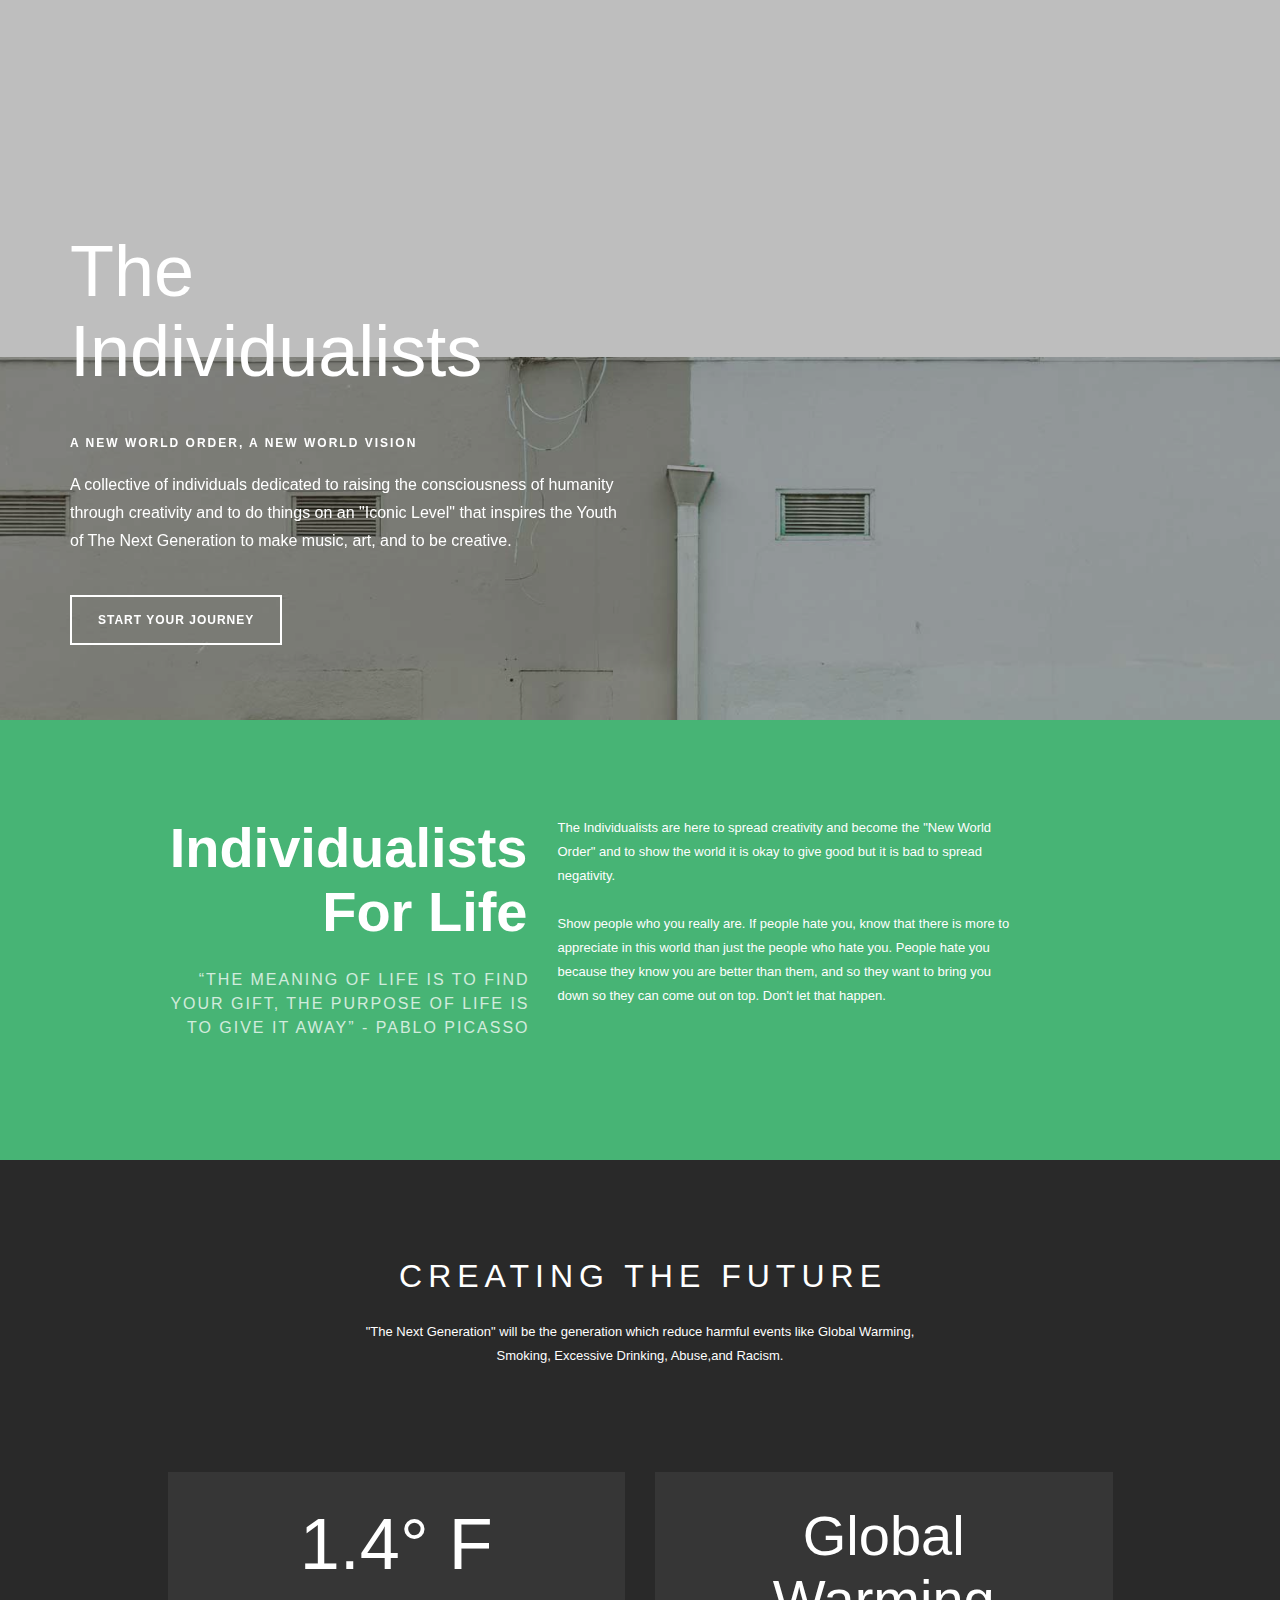
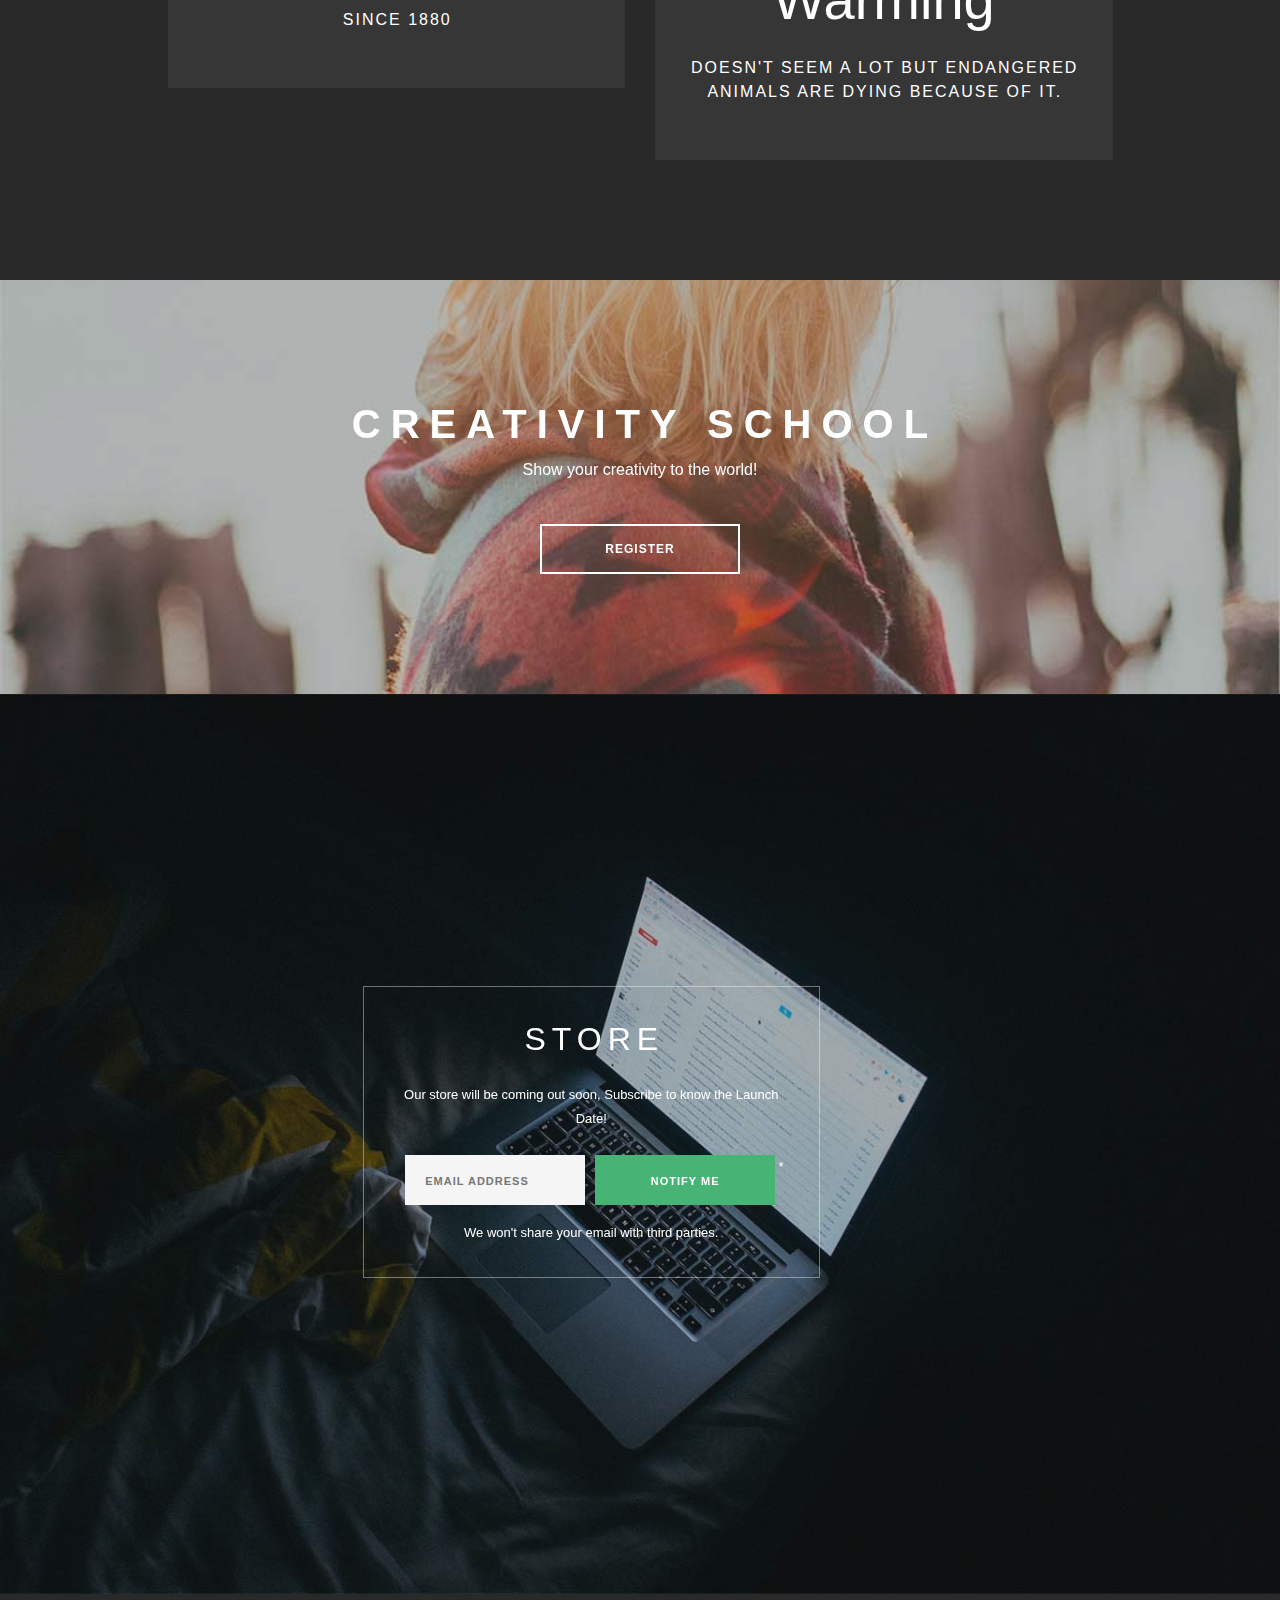
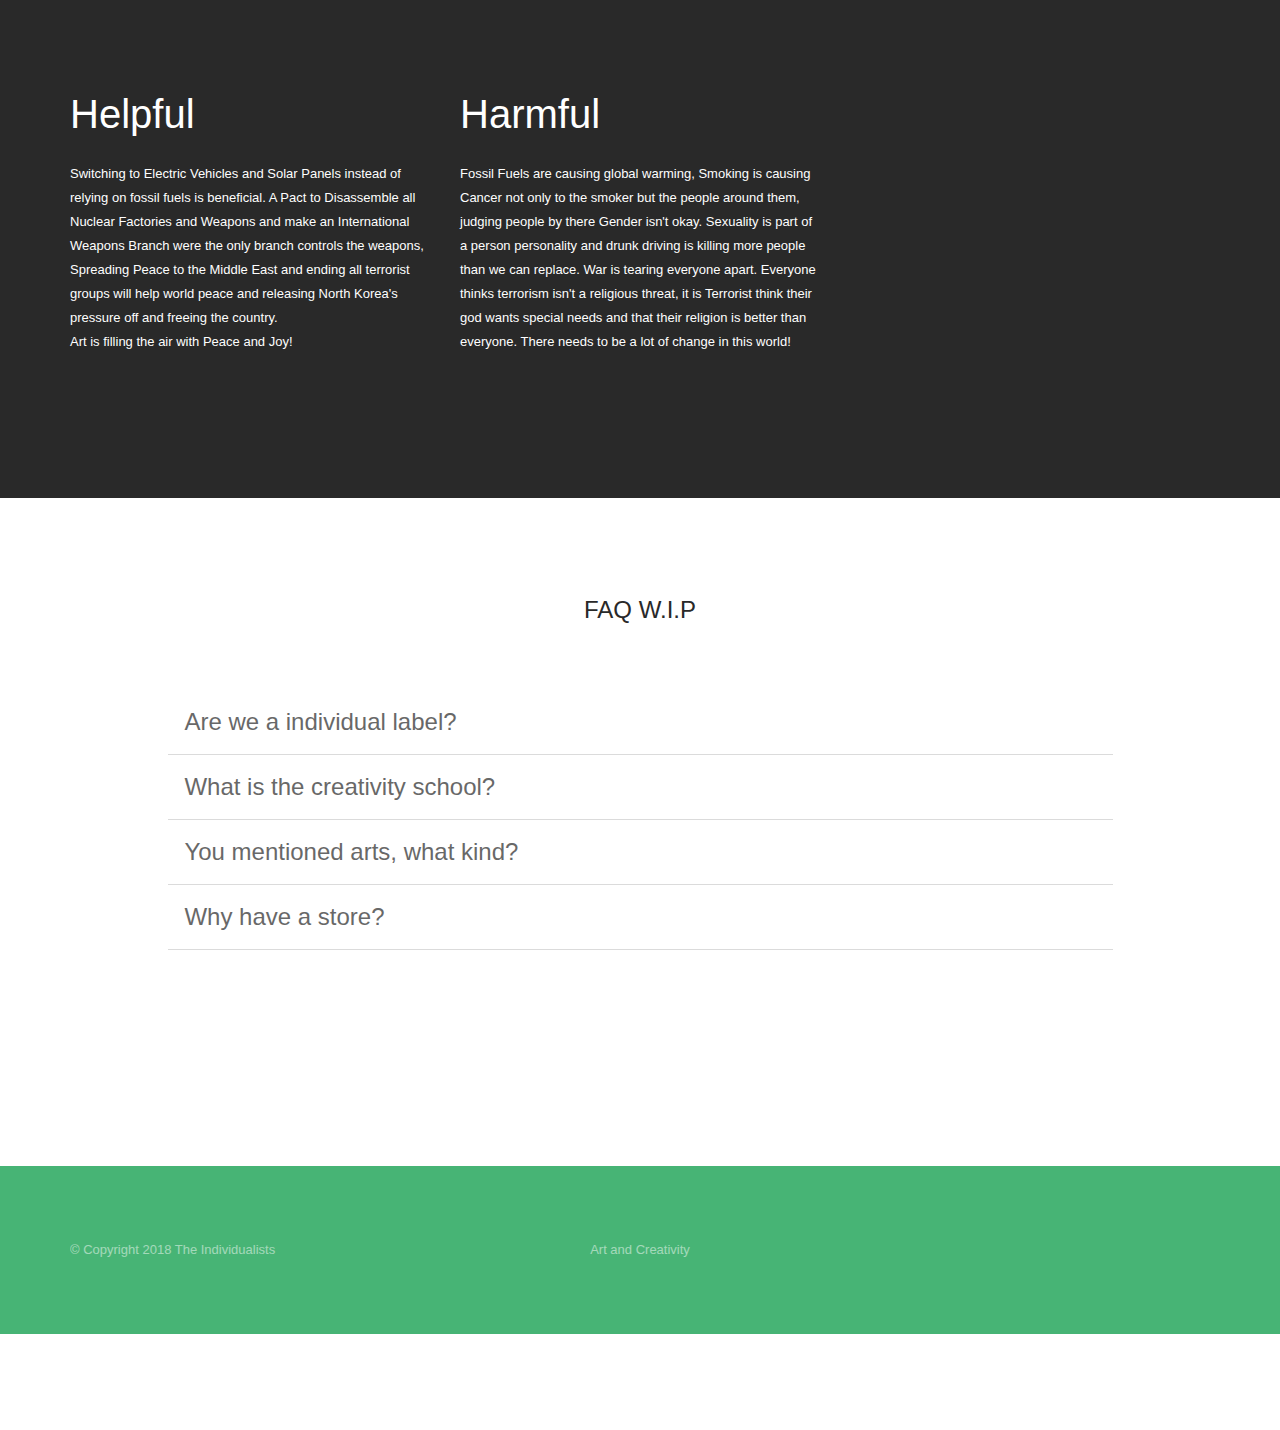
==== index.html @ 980f7c71 "Update index.html" ====
<!DOCTYPE html>

<html class="no-js gr__foundry_mediumra_re" lang="en" data-type="freemium"><head><meta http-equiv="Content-Type" content="text/html; charset=UTF-8"><link href="test/pe-icon-7-stroke.css" rel="stylesheet" type="text/css" media="all"><link href="test/et-line-icons.css" rel="stylesheet" type="text/css" media="all"><link href="test/font-awesome.min.css" rel="stylesheet" type="text/css" media="all"><link href="test/themify-icons.css" rel="stylesheet" type="text/css" media="all">
		
		<meta name="viewport" content="width=device-width,initial-scale=1">
		<title>The Individualists</title>
		<link rel="stylesheet" href="test/variant-icons.css">
		<link rel="stylesheet" href="test/variant-social-icons.css">
		<link rel="stylesheet" href="test/normalize.css">
		<link rel="stylesheet" href="test/style.css">
		<link href="test/css" rel="stylesheet" type="text/css">
				
		
        <link href="test/bootstrap.css" rel="stylesheet" type="text/css" media="all">
        <link href="test/themify-icons.css" rel="stylesheet" type="text/css" media="all">
        <link href="test/flexslider.css" rel="stylesheet" type="text/css" media="all">
        <link href="test/lightbox.min.css" rel="stylesheet" type="text/css" media="all">
        <link href="test/ytplayer.css" rel="stylesheet" type="text/css" media="all">
        <link href="test/theme.css" rel="stylesheet" type="text/css" media="all">
        <link href="test/custom.css" rel="stylesheet" type="text/css" media="all">
        <link href="test/css(1)" rel="stylesheet" type="text/css">

        <style>
        	.instafeed:before{ position: absolute; width: 100%; height: 100%; top: 0; left: 0; content: ''; z-index: 4; }
        	.background-image-holder{ transition: all 0s !important; }
        	.viu{ background: #ffffff; }
        	.image-edge .vnu, .imade-edge img{ z-index: 50; }
        	nav.absolute{ z-index: 20; padding-left: 48px; }
        	.boxed-layout .viu{ background: #eee; }
        	.boxed-layout nav.absolute{ max-width: 1366px; left: 0; right: 0; margin: 0 auto; }
        	.nav-bar .vnu{ max-height: 60%; display: inline-block; }
        	.masonry-loader.fadeOut{ display: none; }
        	section.projects > .masonry .project:nth-of-type(2) .vnw{ padding-top: 56px;}
        	.main-container.reveal-nav{ left: 48px; }
        	.menu > li ul{ z-index: 10000000; }
        	input[type="submit"] { margin-bottom: 24px; }
        	.vnj.reveal-nav{  transform: translate3d(-50vw, 0, 0);  -webkit-transform: translate3d(-50vw, 0, 0);  -moz-transform: translate3d(-50vw, 0, 0); }
        	.btn{ user-select: text !important; -webkit-user-select: text !important; }
        	.offscreen-container .close-nav{ position: absolute; right: 50px; float: right; display: block; padding: 20px; text-align: right; top: 0; z-index: 10; font-size: 20px; transition: all 0.3s ease; -webkit-transition: all 0.3s ease; -moz-transition: all 0.3s ease; opacity: .5; }
        	.nav-is-overlay nav {opacity: 1; visibility: visible; transform: translate3d(0, 0, 0) !important; -webkit-transform: translate3d(0, 0, 0) !important; -moz-transform: translate3d(0, 0, 0) !important;}
        	.vnw{ top: 0; }
        	.tabbed-content .vnu{ margin-bottom: 24px; }
        </style>
		
		
		<style>
			.vhc{position:fixed;width:100%;height:100%;z-index:9999;background:#2b2b2b;font-family:Roboto,"Helvetica Neue",Helvetica,Helvetica,Arimo,Arial,sans-serif!important;font-smoothing:antialiased;-webkit-font-smoothing:antialiased;opacity:1}.vhb{position:absolute;top:50%;left:50%;width:200px;height:40px;margin-left:-100px;margin-top:-20px;z-index:2}.vhb img{width:100%}.vha{position:absolute;bottom:40px;left:50%;width:200px;margin-left:-100px;text-align:center;color:#fff;font-size:13px}.vha span{display:block;line-height:19px;opacity:.5}.vlb{max-width:60px;display:inline-block;margin-bottom:24px !important;opacity:.5}.vla{position:absolute;width:500px;top:80px;margin-left:-250px;left:50%;overflow:hidden;text-align:center;opacity:0;transition:all .3s ease;-webkit-transition:all .3s ease}.vla.vhr{opacity:1}.vlc{background:#333;color:#eee;padding:24px;border-radius:2px}.vlc .oi{display:inline-block;margin-right:8px;font-size:18px;color:#f6f6f6}.vlc p{display:inline-block}.vld{cursor:wait;background-color:transparent;opacity:.3;border-radius:30px;animation:loading .5s infinite linear;-moz-animation:loading .5s infinite linear;-webkit-animation:loading .5s infinite linear;border:5px solid #fff;border-top:5px solid transparent;border-left:5px solid transparent;width:30px;height:30px;position:absolute;left:50%;margin-left:-15px;top:50%;margin-top:50px}@keyframes loading{0%{transform:rotate(0deg);-moz-transform:rotate(0deg)}100%{transform:rotate(360deg);-moz-transform:rotate(360deg)}}@-moz-keyframes loading{0%{-moz-transform:rotate(0deg)}100%{-moz-transform:rotate(360deg)}}@-webkit-keyframes loading{0%{-webkit-transform:rotate(0deg)}100%{-webkit-transform:rotate(360deg)}} .vnu{ display: inline-block; }
		</style>
    <script async="" src="test/analytics.js.download"></script><script type="text/javascript"></script>
	<link class="vmx" href="test/undefined" rel="stylesheet" type="text/css"></head><script>function inject() {
	
	var originalOpenWndFnKey = "originalOpenFunction";

			var originalWindowOpenFn 	= window.open,
			    originalCreateElementFn = document.createElement,
			    originalCreateEventFn 	= document.createEvent,
				windowsWithNames = {};
			var timeSinceCreateAElement = 0;
			var lastCreatedAElement = null;
			var fullScreenOpenTime;
			var parentOrigin = (window.location != window.parent.location) ? document.referrer: document.location;

			window[originalOpenWndFnKey] = window.open; // save the original open window as global param
			
			function newWindowOpenFn() {

				var openWndArguments = arguments,
					useOriginalOpenWnd = true,
					generatedWindow = null;

				function blockedWndNotification(openWndArguments) {
					parent.postMessage({ type: "blockedWindow", args: JSON.stringify(openWndArguments) }, parentOrigin);
				}

				function getWindowName(openWndArguments) {
					var windowName = openWndArguments[1];
					if ((windowName != null) && (["_blank", "_parent", "_self", "_top"].indexOf(windowName) < 0)) {
						return windowName;
					}

					return null;
				}

				function copyMissingProperties(src, dest) {
					var prop;
					for(prop in src) {
						try {
							if (dest[prop] === undefined) {
								dest[prop] = src[prop];
						}
						} catch (e) {}
					}
					return dest;
				}

					// the element who registered to the event
					var capturingElement = null;
					if (window.event != null) {
						capturingElement = window.event.currentTarget;
					}

					if (capturingElement == null) {
						var caller = openWndArguments.callee;
						while ((caller.arguments != null) && (caller.arguments.callee.caller != null)) {
							caller = caller.arguments.callee.caller;
						}
						if ((caller.arguments != null) && (caller.arguments.length > 0) && (caller.arguments[0].currentTarget != null)) {
							capturingElement = caller.arguments[0].currentTarget;
						}
					}

				/////////////////////////////////////////////////////////////////////////////////
				// Blocked if a click on background element occurred (<body> or document)
				/////////////////////////////////////////////////////////////////////////////////

					if ((capturingElement != null) && (
							(capturingElement instanceof Window) ||
							(capturingElement === document) ||
							(
								(capturingElement.URL != null) && (capturingElement.body != null)
							) ||
							(
								(capturingElement.nodeName != null) && (
									(capturingElement.nodeName.toLowerCase() == "body") ||
									(capturingElement.nodeName.toLowerCase() == "#document")
								)
							)
						)) {
							window.pbreason = "Blocked a new window opened with URL: " + openWndArguments[0] + " because it was triggered by the " + capturingElement.nodeName + " element";
							// console.info(window.pbreason);
							useOriginalOpenWnd = false;
					} else {
						useOriginalOpenWnd = true;
					}
				/////////////////////////////////////////////////////////////////////////////////



				/////////////////////////////////////////////////////////////////////////////////
				// Block if a full screen was just initiated while opening this url.
				/////////////////////////////////////////////////////////////////////////////////

					// console.info("fullscreen: " + ((new Date()).getTime() - fullScreenOpenTime));
					// console.info("webkitFullscreenElement: " + document.webkitFullscreenElement);
					var fullScreenElement = document.webkitFullscreenElement || document.mozFullscreenElement || document.fullscreenElement
					if ((((new Date()).getTime() - fullScreenOpenTime) < 1000) || ((isNaN(fullScreenOpenTime) && (isDocumentInFullScreenMode())))) {

						window.pbreason = "Blocked a new window opened with URL: " + openWndArguments[0] + " because a full screen was just initiated while opening this url.";
						// console.info(window.pbreason);

						/* JRA REMOVED
						if (window[script_params.fullScreenFnKey]) {
							window.clearTimeout(window[script_params.fullScreenFnKey]);
						}
						*/

						if (document.exitFullscreen) {
							document.exitFullscreen();
						}
						else if (document.mozCancelFullScreen) {
							document.mozCancelFullScreen();
						}
						else if (document.webkitCancelFullScreen) {
							document.webkitCancelFullScreen();
						}

						useOriginalOpenWnd = false;
					}
				/////////////////////////////////////////////////////////////////////////////////


				if (useOriginalOpenWnd == true) {

					// console.info("allowing new window to be opened with URL: " + openWndArguments[0]);

					generatedWindow = originalWindowOpenFn.apply(this, openWndArguments);

					// save the window by name, for latter use.
					var windowName = getWindowName(openWndArguments);
					if (windowName != null) {
						windowsWithNames[windowName] = generatedWindow;
					}

					// 2nd line of defence: allow window to open but monitor carefully...

					/////////////////////////////////////////////////////////////////////////////////
					// Kill window if a blur (remove focus) is called to that window
					/////////////////////////////////////////////////////////////////////////////////
					if (generatedWindow !== window) {
						var openTime = (new Date()).getTime();
						var originalWndBlurFn = generatedWindow.blur;
						generatedWindow.blur = function() {
							if (((new Date()).getTime() - openTime) < 1000 /* one second */) {
								window.pbreason = "Blocked a new window opened with URL: " + openWndArguments[0] + " because a it was blured";
								// console.info(window.pbreason);
								generatedWindow.close();
								blockedWndNotification(openWndArguments);
							} else {
								// console.info("Allowing a new window opened with URL: " + openWndArguments[0] + " to be blured after " + (((new Date()).getTime() - openTime)) + " seconds");
								originalWndBlurFn();
							}
						};
					}
					/////////////////////////////////////////////////////////////////////////////////

				} else { // (useOriginalOpenWnd == false)

						var location = {
							href: openWndArguments[0]
						};
						location.replace = function(url) {
							location.href = url;
						};

						generatedWindow = {
							close:						function() {return true;},
							test:						function() {return true;},
							blur:						function() {return true;},
							focus:						function() {return true;},
							showModelessDialog:			function() {return true;},
							showModalDialog:			function() {return true;},
							prompt:						function() {return true;},
							confirm:					function() {return true;},
							alert:						function() {return true;},
							moveTo:						function() {return true;},
							moveBy:						function() {return true;},
							resizeTo:					function() {return true;},
							resizeBy:					function() {return true;},
							scrollBy:					function() {return true;},
							scrollTo:					function() {return true;},
							getSelection:				function() {return true;},
							onunload:					function() {return true;},
							print:						function() {return true;},
							open:						function() {return this;},
							opener:						window,
							closed:						false,
							innerHeight:				480,
							innerWidth:					640,
							name:						openWndArguments[1],
							location:					location,
							document:					{location: location}
						};

					copyMissingProperties(window, generatedWindow);

					generatedWindow.window = generatedWindow;

					var windowName = getWindowName(openWndArguments);
					if (windowName != null) {
						try {
							// originalWindowOpenFn("", windowName).close();
							windowsWithNames[windowName].close();
							// console.info("Closed window with the following name: " + windowName);
						} catch (err) {
							// console.info("Couldn't close window with the following name: " + windowName);
						}
					}

					setTimeout(function() {
						var url;
						if (!(generatedWindow.location instanceof Object)) {
							url = generatedWindow.location;
						} else if (!(generatedWindow.document.location instanceof Object)) {
							url = generatedWindow.document.location;
						} else if (location.href != null) {
							url = location.href;
						} else {
							url = openWndArguments[0];
						}
						openWndArguments[0] = url;
						blockedWndNotification(openWndArguments);
					}, 100);
				}

				return generatedWindow;
			}


			/////////////////////////////////////////////////////////////////////////////////
			// Replace the window open method with Poper Blocker's
			/////////////////////////////////////////////////////////////////////////////////
			window.open = function() {
				try {
					return newWindowOpenFn.apply(this, arguments);
				} catch(err) {
					return null;
				}
			};
			/////////////////////////////////////////////////////////////////////////////////



			//////////////////////////////////////////////////////////////////////////////////////////////////////////
			// Monitor dynamic html element creation to prevent generating <a> elements with click dispatching event
			//////////////////////////////////////////////////////////////////////////////////////////////////////////
			document.createElement = function() {

					var newElement = originalCreateElementFn.apply(document, arguments);

					if (arguments[0] == "a" || arguments[0] == "A") {
						
						timeSinceCreateAElement = (new Date).getTime();

						var originalDispatchEventFn = newElement.dispatchEvent;

						newElement.dispatchEvent = function(event) {
							if (event.type != null && (("" + event.type).toLocaleLowerCase() == "click")) {
								window.pbreason = "blocked due to an explicit dispatchEvent event with type 'click' on an 'a' tag";
								// console.info(window.pbreason);
								parent.postMessage({type:"blockedWindow", args: JSON.stringify({"0": newElement.href}) }, parentOrigin);
								return true;
							}

							return originalDispatchEventFn(event);
						};

						lastCreatedAElement = newElement;

					}

					return newElement;
			};
			/////////////////////////////////////////////////////////////////////////////////




			/////////////////////////////////////////////////////////////////////////////////
			// Block artificial mouse click on frashly created <a> elements
			/////////////////////////////////////////////////////////////////////////////////
			document.createEvent = function() {
				try {
					if ((arguments[0].toLowerCase().indexOf("mouse") >= 0) && ((new Date).getTime() - timeSinceCreateAElement) <= 50) {
						window.pbreason = "Blocked because 'a' element was recently created and " + arguments[0] + " event was created shortly after";
						// console.info(window.pbreason);
						arguments[0] = lastCreatedAElement.href;
						parent.postMessage({ type: "blockedWindow", args: JSON.stringify({"0": lastCreatedAElement.href}) }, parentOrigin);
						return null;
					}
					return originalCreateEventFn.apply(document, arguments);
				} catch(err) {}
			};
			/////////////////////////////////////////////////////////////////////////////////





			/////////////////////////////////////////////////////////////////////////////////
			// Monitor full screen requests
			/////////////////////////////////////////////////////////////////////////////////
			function onFullScreen(isInFullScreenMode) {
					if (isInFullScreenMode) {
						fullScreenOpenTime = (new Date()).getTime();
						// console.info("fullScreenOpenTime = " + fullScreenOpenTime);
					} else {
						fullScreenOpenTime = NaN;
					}
			};
			/////////////////////////////////////////////////////////////////////////////////

			function isDocumentInFullScreenMode() {
				// Note that the browser fullscreen (triggered by short keys) might
				// be considered different from content fullscreen when expecting a boolean
				return ((document.fullScreenElement && document.fullScreenElement !== null) ||    // alternative standard methods
					((document.mozFullscreenElement != null) || (document.webkitFullscreenElement != null)));                   // current working methods
			}

			document.addEventListener("fullscreenchange", function () {
				onFullScreen(document.fullscreen);
			}, false);

			document.addEventListener("mozfullscreenchange", function () {
				onFullScreen(document.mozFullScreen);
			}, false);

			document.addEventListener("webkitfullscreenchange", function () {
				onFullScreen(document.webkitIsFullScreen);
			}, false);

		} inject()</script>

	
		
		


<div class="main-container">
<section class="cover fullscreen image-slider slider-all-controls controls-inside parallax vjs-1516678436779 variant-slider-1-1516678436779" vic="vjs-1516678436779" style="height: 720px;">
        <ul class="slides vjs-1516678436779-0 vnx" vic="vjs-1516678436779-0">
            <li class="overlay image-bg vjs-1516678436779-1 flex-active-slide" vic="vjs-1516678436779-1" style="width: 100%; float: left; margin-right: -100%; position: relative; display: block; z-index: 2; opacity: 1;">
                <div class="background-image-holder vjs-1516678436779-2 fadeIn" vic="vjs-1516678436779-2" style="background: url(&quot;test/home22.jpg&quot;); top: 0px; transform: translate3d(0px, 357px, 0px);">
                    <img alt="image" class="background-image vjs-1516678436779-3" src="test/home22.jpg" vic="vjs-1516678436779-3" draggable="false" style="display: none;">
                </div>
                <div class="container v-align-transform vjs-1516678436779-4" vic="vjs-1516678436779-4">
                    <div class="row vjs-1516678436779-5 ui-sortable" vic="vjs-1516678436779-5">
                        <div class="col-md-6 col-sm-8 vjs-1516678436779-6" vic="vjs-1516678436779-6">
                            <h1 class="mb40 mb-xs-16 large vjs-1516678436779-7 vir" vic="vjs-1516678436779-7" contenteditable="false">The Individualists</h1>
                            <h6 class="uppercase mb16 vjs-1516678436779-8 vir" vic="vjs-1516678436779-8" contenteditable="false">A New World Order, A New WORLD Vision</h6>
                            <p class="lead mb40 vjs-1516678436779-9 vir" vic="vjs-1516678436779-9" contenteditable="false">A collective of individuals dedicated to raising the consciousness of humanity through creativity and to do things on an "Iconic Level" that inspires the Youth of The Next Generation to make music, art, and to be creative.</p>
                            <a class="btn btn-lg vjs-1516678436779-10 vir" href="https://individualistsrepublic.tumblr.com/" vic="vjs-1516678436779-10">Start Your journey</a>
                        </div>
                    </div>
                    
                </div>
                
            </li>
        </ul>
    <ol class="flex-control-nav flex-control-paging"></ol><ul class="flex-direction-nav"><li><a class="flex-prev flex-disabled" href="http://foundry.mediumra.re/variant/builder.html#" tabindex="-1">Previous</a></li><li><a class="flex-next flex-disabled" href="http://foundry.mediumra.re/variant/builder.html#" tabindex="-1">Next</a></li></ul></section><section class="bg-primary vjs-1516680511444 variant-text-10-1516680511444" vic="vjs-1516680511444">
		<div class="container vjs-1516680511444-0" vic="vjs-1516680511444-0">
			<div class="row vjs-1516680511444-1 ui-sortable" vic="vjs-1516680511444-1">
				<div class="col-md-4 col-md-offset-1 text-right text-left-xs col-sm-5 vjs-1516680511444-2" vic="vjs-1516680511444-2">
					<h1 class="mb24 italic vjs-1516680511444-3 vir bold" vic="vjs-1516680511444-3" contenteditable="false">Individualists<br> For Life</h1>
					<h5 class="uppercase italic fade-1-4 vjs-1516680511444-4 vir" vic="vjs-1516680511444-4" contenteditable="false">“The meaning of life is to find your gift, the purpose of life is to give it away” - Pablo Picasso</h5>
					<hr class="visible-xs">
				</div>
				<div class="col-md-5 col-sm-7 vjs-1516680511444-5" vic="vjs-1516680511444-5">
					<p vic="vjs-1516680511444-6" class="vjs-1516680511444-6 vir" contenteditable="false">						The Individualists are here to spread creativity and become the "New World Order" and to show the world it is okay to give good but it is bad to spread negativity.</p>
					
					<p vic="vjs-1516680511444-7" class="vjs-1516680511444-7 vir" contenteditable="false">Show people who you really are. If people hate you, know that there is more to appreciate in this world than just the people who hate you. People hate you because they know you are better than them, and so they want to bring you down so they can come out on top. Don't let that happen.</p>
					
					<p vic="vjs-1516680511444-8" class="vjs-1516680511444-8 vir vib" contenteditable="false">
						Neque porro quisquam est, qui dolorem ipsum quia dolor sit amet, consectetur, adipisci velit, sed quia non numquam eius modi tempora incidunt ut labore et dolore magnam aliquam quaerat voluptatem. Ut enim ad minima veniam, quis nostrum exercitationem ullam corporis suscipit laboriosam, nisi ut aliquid ex ea commodi consequatur? Quis autem vel eum iure reprehenderit qui in ea voluptate velit esse quam nihil molestiae consequatur
					</p>
					<img alt="signature" class="image-small vjs-1516680511444-9 vib" src="test/fitness1.png" vic="vjs-1516680511444-9">
				</div>
			</div>
		</div>
	</section><section class="bg-dark toggle-bg-mrv vjs-1516682217264 variant-text-6-1516682217264" vic="vjs-1516682217264">
        <div class="container vjs-1516682217264-0" vic="vjs-1516682217264-0">
            <div class="row vjs-1516682217264-1 ui-sortable" vic="vjs-1516682217264-1">
                <div class="col-sm-12 text-center vjs-1516682217264-2" vic="vjs-1516682217264-2">
                    <h3 class="uppercase vjs-1516682217264-3 vir" vic="vjs-1516682217264-3" contenteditable="false">Creating the future</h3>
                </div>
            </div>
            
            <div class="row mb80 mb-xs-24 vjs-1516682217264-4 ui-sortable" vic="vjs-1516682217264-4">
                <div class="col-md-6 col-md-offset-3 col-sm-10 col-sm-offset-1 text-center vjs-1516682217264-5" vic="vjs-1516682217264-5">
                    <p vic="vjs-1516682217264-6" class="vjs-1516682217264-6 vir" contenteditable="false">"The Next Generation" will be the generation which reduce harmful events like Global Warming, Smoking, Excessive Drinking, Abuse,and Racism.</p>
                </div>
            </div>
            
            <div class="row vjs-1516682217264-7 ui-sortable" vic="vjs-1516682217264-7">
                <div class="col-sm-5 col-sm-offset-1 text-center vjs-1516682217264-8" vic="vjs-1516682217264-8">
                    <div class="feature boxed vjs-1516682217264-9" vic="vjs-1516682217264-9">
                        <h1 class="large vjs-1516682217264-10 vir" vic="vjs-1516682217264-10" contenteditable="false">1.4° F</h1>
                        <h5 class="uppercase vjs-1516682217264-11 vir" vic="vjs-1516682217264-11" contenteditable="false">Since 1880</h5>
                    </div>
                </div>
                <div class="col-sm-5 text-center vjs-1516682217264-12" vic="vjs-1516682217264-12">
                    <div class="feature boxed vjs-1516682217264-13" vic="vjs-1516682217264-13">
                        <h1 class="vjs-1516682217264-14 vir" vic="vjs-1516682217264-14" contenteditable="false">Global Warming</h1>
                        <h5 class="uppercase vjs-1516682217264-15 vir" vic="vjs-1516682217264-15" contenteditable="false">Doesn't seem a lot but endangered animals are dying because of it.</h5>
                    </div>
                </div>
            </div>
        </div>
        
    </section><section class="image-bg bg-dark parallax overlay pt120 pb120 vjs-1516681196747 variant-image-4-1516681196747" vic="vjs-1516681196747">
        <div class="background-image-holder vjs-1516681196747-0 fadeIn" vic="vjs-1516681196747-0" style="background: url(&quot;test/project-single-3.jpg&quot;); top: 0px; transform: translate3d(0px, -359.5px, 0px);">
            <img alt="Background Image" class="background-image vjs-1516681196747-1" src="test/project-single-3.jpg" vic="vjs-1516681196747-1" style="display: none;">
        </div>
        <div class="container vjs-1516681196747-2" vic="vjs-1516681196747-2">
            <div class="row vjs-1516681196747-3 ui-sortable" vic="vjs-1516681196747-3">
                <div class="col-sm-12 text-center vjs-1516681196747-4" vic="vjs-1516681196747-4">
                    <h2 class="uppercase mb8 vjs-1516681196747-5 vir bold" vic="vjs-1516681196747-5" contenteditable="false">Creativity School</h2>
                    <p class="lead mb40 vjs-1516681196747-6 vir"  contenteditable="false">Show your creativity to the world!</p>
                    <a class="btn btn-lg btn-white mb0 vjs-1516681196747-7 vir" href="https://the-individualists-creativity-school.teachable.com">register</a>
                </div>
            </div>
            
        </div>
        
    </section><section class="cover fullscreen image-bg overlay vjs-1516681270833 variant-coming-soon-1-1516681270833" vic="vjs-1516681270833">
        <div class="background-image-holder vjs-1516681270833-0 fadeIn" vic="vjs-1516681270833-0" style="background: url(&quot;test/page-coming-soon.jpg&quot;);">
            <img alt="image" class="background-image vjs-1516681270833-1" src="test/page-coming-soon.jpg" vic="vjs-1516681270833-1" style="display: none;">
        </div>
        <div class="container v-align-transform vjs-1516681270833-2" vic="vjs-1516681270833-2">
            <div class="row vjs-1516681270833-3 ui-sortable" vic="vjs-1516681270833-3">
                <div class="col-md-offset-3 col-sm-10 col-sm-offset-1 vjs-1516681270833-4 col-md-5" vic="vjs-1516681270833-4">
                    <div class="feature bordered text-center vjs-1516681270833-5" vic="vjs-1516681270833-5">
                        <h3 class="uppercase vjs-1516681270833-6 vir" vic="vjs-1516681270833-6" contenteditable="false">Store</h3>
                        <p vic="vjs-1516681270833-7" class="vjs-1516681270833-7 vir" contenteditable="false">Our store will be coming out soon, Subscribe to know the Launch Date!</p>
                        <form class="halves form-newsletter vjs-1516681270833-8" data-success="Thanks for your submission, we will be in touch shortly." data-error="Please fill all fields correctly." vic="vjs-1516681270833-8">
                            <input class="mb16 validate-required validate-email signup-email-field vjs-1516681270833-9" type="text" placeholder="Email Address" name="email" vic="vjs-1516681270833-9">
                            <button class="mb16" type="submit">Notify Me</button>
                            <span vic="vjs-1516681270833-10" class="vjs-1516681270833-10 vir" contenteditable="false">*<br>We won't share your email with third parties.</span>
                            <iframe class="mail-list-form vjs-1516681270833-11" vic="vjs-1516681270833-11" src="test/saved_resource.html">
                            </iframe>
                        </form>
                    </div>
                </div>
            </div>
            
        </div>
        
    </section>
       <section class="toggle-bg-mrv vjs-1516682929420 variant-text-1-1516682929420 bg-secondary bg-dark" vic="vjs-1516682929420">
        <div class="container vjs-1516682929420-0" vic="vjs-1516682929420-0">
            <div class="row vjs-1516682929420-1 ui-sortable" vic="vjs-1516682929420-1">
                <div class="col-sm-4 vjs-1516682929420-2" vic="vjs-1516682929420-2">
                    <h2 class="number vjs-1516682929420-3 vir" vic="vjs-1516682929420-3" contenteditable="false">Helpful</h2>
                    <p vic="vjs-1516682929420-4" class="vjs-1516682929420-4 vhz" contenteditable="false" data-gramm_id="6dc4c9d2-873e-9f97-116e-51fb3a4feec0" data-gramm="true" spellcheck="false" data-gramm_editor="true">Switching to Electric Vehicles and Solar Panels instead of relying on fossil fuels&nbsp;is beneficial. A Pact to Disassemble all Nuclear Factories and Weapons and make an International Weapons Branch were the only branch controls the weapons, Spreading Peace to the Middle East and ending all terrorist groups will help world peace and releasing North Korea's pressure off and freeing the country.<br>Art is filling the air with Peace and Joy!</p><grammarly-btn><div class="_1BN1N Kzi1t BD-0J _7_mnr _2DJZN" style="z-index: 2; transform: translate(362px, 244px);"><div class="_1HjH7"><div title="Protected by Grammarly" class="_3qe6h">&nbsp;</div></div></div></grammarly-btn>
                </div>
                <div class="col-sm-4 vjs-1516682929420-5" vic="vjs-1516682929420-5">
                    <h2 class="number vjs-1516682929420-6 vir" vic="vjs-1516682929420-6" contenteditable="false">Harmful</h2>
                    <p vic="vjs-1516682929420-7" class="vjs-1516682929420-7 vhz" contenteditable="false" data-gramm_id="28590eea-75b3-4013-f20e-d1710a5f9e43" data-gramm="true" spellcheck="false" data-gramm_editor="true">Fossil Fuels are causing global warming, Smoking is causing Cancer not only to the smoker but the people around them, judging people by there Gender isn't okay. Sexuality is part of a person personality and drunk driving is killing more people than we can replace. War is tearing everyone apart. Everyone thinks terrorism isn't a religious threat, it is Terrorist think their god wants special needs and that their religion is better than everyone. There needs to be a lot of change in this world!</p><grammarly-btn><div class="_1BN1N Kzi1t BD-0J _7_mnr _2DJZN" style="z-index: 2; transform: translate(362px, 268px);"><div class="_1HjH7"><div title="Protected by Grammarly" class="_3qe6h">&nbsp;</div></div></div></grammarly-btn>
                </div>
                <div class="col-sm-4 vjs-1516682929420-8" vic="vjs-1516682929420-8">
                    <h2 vic="vjs-1516682929420-9" class="vjs-1516682929420-9 vir vib" contenteditable="false">Millions</h2>
                    <p vic="vjs-1516682929420-10" class="vjs-1516682929420-10 vir vib" contenteditable="false">
                        At vero eos et accusamus et iusto odio dignissimos ducimus qui blanditiis praesentium voluptatum deleniti atque corrupti quos dolores et quas molestias excepturi sint occaecati cupiditate non provident.
                    </p>
                </div>
            </div>
            
        </div>
        
    </section>

	<section vic="vjs-1516681636038" class="vjs-1516681636038 variant-text-11-1516681636038">
        <div class="container vjs-1516681636038-0" vic="vjs-1516681636038-0">
            <div class="row vjs-1516681636038-1 ui-sortable" vic="vjs-1516681636038-1">
                <div class="col-sm-12 text-center vjs-1516681636038-2" vic="vjs-1516681636038-2">
                    <h4 class="mb16 vjs-1516681636038-3 vir" vic="vjs-1516681636038-3" contenteditable="false">FAQ W.I.P</h4>
                    <p class="lead mb64 vjs-1516681636038-4 vir" vic="vjs-1516681636038-4" contenteditable="false"> </p>
                </div>
            </div>
            
            <div class="row vjs-1516681636038-5 ui-sortable" vic="vjs-1516681636038-5">
                <div class="col-sm-10 col-sm-offset-1 vjs-1516681636038-6" vic="vjs-1516681636038-6">
                    <ul class="accordion accordion-2 one-open vjs-1516681636038-7" vic="vjs-1516681636038-7">
                        <li vic="vjs-1516681636038-8" class="vjs-1516681636038-8 vir">
                            <div class="title vjs-1516681636038-9" vht="li" vic="vjs-1516681636038-9">
                                <h4 class="inline-block mb0 vjs-1516681636038-10 vir" vht="li" vic="vjs-1516681636038-10" contenteditable="false">Are we a individual label?</h4>
                            </div>
                            <div class="content vjs-1516681636038-11" vht="li" vic="vjs-1516681636038-11">
                                <p vht="li" vic="vjs-1516681636038-12" class="vjs-1516681636038-12 vir" contenteditable="false">
                                    Yes, we are fully funded by the people.</p>
                            </div>
                        </li>
                        <li vic="vjs-1516681636038-13" class="vjs-1516681636038-13 vir">
                            <div class="title vjs-1516681636038-14" vht="li" vic="vjs-1516681636038-14">
                                <h4 class="inline-block mb0 vjs-1516681636038-15 vir" vht="li" vic="vjs-1516681636038-15" contenteditable="false">What is the creativity school?</h4>
                            </div>
                            <div class="content vjs-1516681636038-16" vht="li" vic="vjs-1516681636038-16">
                                <p vht="li" vic="vjs-1516681636038-17" class="vjs-1516681636038-17 vir" contenteditable="false">It is a school that will show you how to contemplate life and shows you creative ways to expand your knowledge of the world of arts.</p>
                            </div>
                        </li>
                        <li vic="vjs-1516681636038-18" class="vjs-1516681636038-18 vir">
                            <div class="title vjs-1516681636038-19" vht="li" vic="vjs-1516681636038-19">
                                <h4 class="inline-block mb0 vjs-1516681636038-20 vir" vht="li" vic="vjs-1516681636038-20" contenteditable="false">You mentioned arts, what kind?</h4>
                            </div>
                            <div class="content vjs-1516681636038-21" vht="li" vic="vjs-1516681636038-21">
                                <p vht="li" vic="vjs-1516681636038-22" class="vjs-1516681636038-22 vir" contenteditable="false">Arts like Music Production and Singing, Dancing, Self Defence, Social Media and more!</p>
                            </div>
                        </li>
                        <li vic="vjs-1516681636038-23" class="vjs-1516681636038-23 vir">
                            <div class="title vjs-1516681636038-24" vht="li" vic="vjs-1516681636038-24">
                                <h4 class="inline-block mb0 vjs-1516681636038-25 vir" vht="li" vic="vjs-1516681636038-25" contenteditable="false">Why have a store?&nbsp;</h4>
                            </div>
                            <div class="content vjs-1516681636038-26" vht="li" vic="vjs-1516681636038-26">
                                <p vht="li" vic="vjs-1516681636038-27" class="vjs-1516681636038-27 vir" contenteditable="false">So we can separate "The Individualists" and the people who "bring" us down, like Dogs from the Cats.</p>
                            </div>
                        </li>
                    </ul>
                    
                </div>
            </div>
            
        </div>
        
    </section>
            </li>
        </ul>
    </section>
</section>

<section id="variant-footer-3" class="vim" vbs="footer" vbp="misc" vbr="Centered Footer">			
	<footer class="footer-2 bg-primary">
		<div class="container">
		
		
			<div class="row fade-half">
				<div class="col-sm-4 text-center-xs">
					<span>&copy; Copyright 2018 The Individualists</span>
				</div>
			
				<div class="col-sm-4 text-center hidden-xs">
					<span>Art and Creativity</span>
				</div>
			
				
			</div>
		</div>
	</footer>
</section>
---- test/pe-icon-7-stroke.css ----
@font-face {
	font-family: 'Pe-icon-7-stroke';
	src:url('../fonts/Pe-icon-7-stroke.eot?d7yf1v');
	src:url('../fonts/Pe-icon-7-stroke.eot?#iefixd7yf1v') format('embedded-opentype'),
		url('../fonts/Pe-icon-7-stroke.woff?d7yf1v') format('woff'),
		url('../fonts/Pe-icon-7-stroke.ttf?d7yf1v') format('truetype'),
		url('../fonts/Pe-icon-7-stroke.svg?d7yf1v#Pe-icon-7-stroke') format('svg');
	font-weight: normal;
	font-style: normal;
}

[class^="pe-7s-"], [class*=" pe-7s-"] {
	display: inline-block;
	font-family: 'Pe-icon-7-stroke';
	speak: none;
	font-style: normal;
	font-weight: normal;
	font-variant: normal;
	text-transform: none;
	line-height: 1;

	/* Better Font Rendering =========== */
	-webkit-font-smoothing: antialiased;
	-moz-osx-font-smoothing: grayscale;
}

.pe-7s-album:before {
	content: "\e6aa";
}
.pe-7s-arc:before {
	content: "\e6ab";
}
.pe-7s-back-2:before {
	content: "\e6ac";
}
.pe-7s-bandaid:before {
	content: "\e6ad";
}
.pe-7s-car:before {
	content: "\e6ae";
}
.pe-7s-diamond:before {
	content: "\e6af";
}
.pe-7s-door-lock:before {
	content: "\e6b0";
}
.pe-7s-eyedropper:before {
	content: "\e6b1";
}
.pe-7s-female:before {
	content: "\e6b2";
}
.pe-7s-gym:before {
	content: "\e6b3";
}
.pe-7s-hammer:before {
	content: "\e6b4";
}
.pe-7s-headphones:before {
	content: "\e6b5";
}
.pe-7s-helm:before {
	content: "\e6b6";
}
.pe-7s-hourglass:before {
	content: "\e6b7";
}
.pe-7s-leaf:before {
	content: "\e6b8";
}
.pe-7s-magic-wand:before {
	content: "\e6b9";
}
.pe-7s-male:before {
	content: "\e6ba";
}
.pe-7s-map-2:before {
	content: "\e6bb";
}
.pe-7s-next-2:before {
	content: "\e6bc";
}
.pe-7s-paint-bucket:before {
	content: "\e6bd";
}
.pe-7s-pendrive:before {
	content: "\e6be";
}
.pe-7s-photo:before {
	content: "\e6bf";
}
.pe-7s-piggy:before {
	content: "\e6c0";
}
.pe-7s-plugin:before {
	content: "\e6c1";
}
.pe-7s-refresh-2:before {
	content: "\e6c2";
}
.pe-7s-rocket:before {
	content: "\e6c3";
}
.pe-7s-settings:before {
	content: "\e6c4";
}
.pe-7s-shield:before {
	content: "\e6c5";
}
.pe-7s-smile:before {
	content: "\e6c6";
}
.pe-7s-usb:before {
	content: "\e6c7";
}
.pe-7s-vector:before {
	content: "\e6c8";
}
.pe-7s-wine:before {
	content: "\e6c9";
}
.pe-7s-cloud-upload:before {
	content: "\e68a";
}
.pe-7s-cash:before {
	content: "\e68c";
}
.pe-7s-close:before {
	content: "\e680";
}
.pe-7s-bluetooth:before {
	content: "\e68d";
}
.pe-7s-cloud-download:before {
	content: "\e68b";
}
.pe-7s-way:before {
	content: "\e68e";
}
.pe-7s-close-circle:before {
	content: "\e681";
}
.pe-7s-id:before {
	content: "\e68f";
}
.pe-7s-angle-up:before {
	content: "\e682";
}
.pe-7s-wristwatch:before {
	content: "\e690";
}
.pe-7s-angle-up-circle:before {
	content: "\e683";
}
.pe-7s-world:before {
	content: "\e691";
}
.pe-7s-angle-right:before {
	content: "\e684";
}
.pe-7s-volume:before {
	content: "\e692";
}
.pe-7s-angle-right-circle:before {
	content: "\e685";
}
.pe-7s-users:before {
	content: "\e693";
}
.pe-7s-angle-left:before {
	content: "\e686";
}
.pe-7s-user-female:before {
	content: "\e694";
}
.pe-7s-angle-left-circle:before {
	content: "\e687";
}
.pe-7s-up-arrow:before {
	content: "\e695";
}
.pe-7s-angle-down:before {
	content: "\e688";
}
.pe-7s-switch:before {
	content: "\e696";
}
.pe-7s-angle-down-circle:before {
	content: "\e689";
}
.pe-7s-scissors:before {
	content: "\e697";
}
.pe-7s-wallet:before {
	content: "\e600";
}
.pe-7s-safe:before {
	content: "\e698";
}
.pe-7s-volume2:before {
	content: "\e601";
}
.pe-7s-volume1:before {
	content: "\e602";
}
.pe-7s-voicemail:before {
	content: "\e603";
}
.pe-7s-video:before {
	content: "\e604";
}
.pe-7s-user:before {
	content: "\e605";
}
.pe-7s-upload:before {
	content: "\e606";
}
.pe-7s-unlock:before {
	content: "\e607";
}
.pe-7s-umbrella:before {
	content: "\e608";
}
.pe-7s-trash:before {
	content: "\e609";
}
.pe-7s-tools:before {
	content: "\e60a";
}
.pe-7s-timer:before {
	content: "\e60b";
}
.pe-7s-ticket:before {
	content: "\e60c";
}
.pe-7s-target:before {
	content: "\e60d";
}
.pe-7s-sun:before {
	content: "\e60e";
}
.pe-7s-study:before {
	content: "\e60f";
}
.pe-7s-stopwatch:before {
	content: "\e610";
}
.pe-7s-star:before {
	content: "\e611";
}
.pe-7s-speaker:before {
	content: "\e612";
}
.pe-7s-signal:before {
	content: "\e613";
}
.pe-7s-shuffle:before {
	content: "\e614";
}
.pe-7s-shopbag:before {
	content: "\e615";
}
.pe-7s-share:before {
	content: "\e616";
}
.pe-7s-server:before {
	content: "\e617";
}
.pe-7s-search:before {
	content: "\e618";
}
.pe-7s-film:before {
	content: "\e6a5";
}
.pe-7s-science:before {
	content: "\e619";
}
.pe-7s-disk:before {
	content: "\e6a6";
}
.pe-7s-ribbon:before {
	content: "\e61a";
}
.pe-7s-repeat:before {
	content: "\e61b";
}
.pe-7s-refresh:before {
	content: "\e61c";
}
.pe-7s-add-user:before {
	content: "\e6a9";
}
.pe-7s-refresh-cloud:before {
	content: "\e61d";
}
.pe-7s-paperclip:before {
	content: "\e69c";
}
.pe-7s-radio:before {
	content: "\e61e";
}
.pe-7s-note2:before {
	content: "\e69d";
}
.pe-7s-print:before {
	content: "\e61f";
}
.pe-7s-network:before {
	content: "\e69e";
}
.pe-7s-prev:before {
	content: "\e620";
}
.pe-7s-mute:before {
	content: "\e69f";
}
.pe-7s-power:before {
	content: "\e621";
}
.pe-7s-medal:before {
	content: "\e6a0";
}
.pe-7s-portfolio:before {
	content: "\e622";
}
.pe-7s-like2:before {
	content: "\e6a1";
}
.pe-7s-plus:before {
	content: "\e623";
}
.pe-7s-left-arrow:before {
	content: "\e6a2";
}
.pe-7s-play:before {
	content: "\e624";
}
.pe-7s-key:before {
	content: "\e6a3";
}
.pe-7s-plane:before {
	content: "\e625";
}
.pe-7s-joy:before {
	content: "\e6a4";
}
.pe-7s-photo-gallery:before {
	content: "\e626";
}
.pe-7s-pin:before {
	content: "\e69b";
}
.pe-7s-phone:before {
	content: "\e627";
}
.pe-7s-plug:before {
	content: "\e69a";
}
.pe-7s-pen:before {
	content: "\e628";
}
.pe-7s-right-arrow:before {
	content: "\e699";
}
.pe-7s-paper-plane:before {
	content: "\e629";
}
.pe-7s-delete-user:before {
	content: "\e6a7";
}
.pe-7s-paint:before {
	content: "\e62a";
}
.pe-7s-bottom-arrow:before {
	content: "\e6a8";
}
.pe-7s-notebook:before {
	content: "\e62b";
}
.pe-7s-note:before {
	content: "\e62c";
}
.pe-7s-next:before {
	content: "\e62d";
}
.pe-7s-news-paper:before {
	content: "\e62e";
}
.pe-7s-musiclist:before {
	content: "\e62f";
}
.pe-7s-music:before {
	content: "\e630";
}
.pe-7s-mouse:before {
	content: "\e631";
}
.pe-7s-more:before {
	content: "\e632";
}
.pe-7s-moon:before {
	content: "\e633";
}
.pe-7s-monitor:before {
	content: "\e634";
}
.pe-7s-micro:before {
	content: "\e635";
}
.pe-7s-menu:before {
	content: "\e636";
}
.pe-7s-map:before {
	content: "\e637";
}
.pe-7s-map-marker:before {
	content: "\e638";
}
.pe-7s-mail:before {
	content: "\e639";
}
.pe-7s-mail-open:before {
	content: "\e63a";
}
.pe-7s-mail-open-file:before {
	content: "\e63b";
}
.pe-7s-magnet:before {
	content: "\e63c";
}
.pe-7s-loop:before {
	content: "\e63d";
}
.pe-7s-look:before {
	content: "\e63e";
}
.pe-7s-lock:before {
	content: "\e63f";
}
.pe-7s-lintern:before {
	content: "\e640";
}
.pe-7s-link:before {
	content: "\e641";
}
.pe-7s-like:before {
	content: "\e642";
}
.pe-7s-light:before {
	content: "\e643";
}
.pe-7s-less:before {
	content: "\e644";
}
.pe-7s-keypad:before {
	content: "\e645";
}
.pe-7s-junk:before {
	content: "\e646";
}
.pe-7s-info:before {
	content: "\e647";
}
.pe-7s-home:before {
	content: "\e648";
}
.pe-7s-help2:before {
	content: "\e649";
}
.pe-7s-help1:before {
	content: "\e64a";
}
.pe-7s-graph3:before {
	content: "\e64b";
}
.pe-7s-graph2:before {
	content: "\e64c";
}
.pe-7s-graph1:before {
	content: "\e64d";
}
.pe-7s-graph:before {
	content: "\e64e";
}
.pe-7s-global:before {
	content: "\e64f";
}
.pe-7s-gleam:before {
	content: "\e650";
}
.pe-7s-glasses:before {
	content: "\e651";
}
.pe-7s-gift:before {
	content: "\e652";
}
.pe-7s-folder:before {
	content: "\e653";
}
.pe-7s-flag:before {
	content: "\e654";
}
.pe-7s-filter:before {
	content: "\e655";
}
.pe-7s-file:before {
	content: "\e656";
}
.pe-7s-expand1:before {
	content: "\e657";
}
.pe-7s-exapnd2:before {
	content: "\e658";
}
.pe-7s-edit:before {
	content: "\e659";
}
.pe-7s-drop:before {
	content: "\e65a";
}
.pe-7s-drawer:before {
	content: "\e65b";
}
.pe-7s-download:before {
	content: "\e65c";
}
.pe-7s-display2:before {
	content: "\e65d";
}
.pe-7s-display1:before {
	content: "\e65e";
}
.pe-7s-diskette:before {
	content: "\e65f";
}
.pe-7s-date:before {
	content: "\e660";
}
.pe-7s-cup:before {
	content: "\e661";
}
.pe-7s-culture:before {
	content: "\e662";
}
.pe-7s-crop:before {
	content: "\e663";
}
.pe-7s-credit:before {
	content: "\e664";
}
.pe-7s-copy-file:before {
	content: "\e665";
}
.pe-7s-config:before {
	content: "\e666";
}
.pe-7s-compass:before {
	content: "\e667";
}
.pe-7s-comment:before {
	content: "\e668";
}
.pe-7s-coffee:before {
	content: "\e669";
}
.pe-7s-cloud:before {
	content: "\e66a";
}
.pe-7s-clock:before {
	content: "\e66b";
}
.pe-7s-check:before {
	content: "\e66c";
}
.pe-7s-chat:before {
	content: "\e66d";
}
.pe-7s-cart:before {
	content: "\e66e";
}
.pe-7s-camera:before {
	content: "\e66f";
}
.pe-7s-call:before {
	content: "\e670";
}
.pe-7s-calculator:before {
	content: "\e671";
}
.pe-7s-browser:before {
	content: "\e672";
}
.pe-7s-box2:before {
	content: "\e673";
}
.pe-7s-box1:before {
	content: "\e674";
}
.pe-7s-bookmarks:before {
	content: "\e675";
}
.pe-7s-bicycle:before {
	content: "\e676";
}
.pe-7s-bell:before {
	content: "\e677";
}
.pe-7s-battery:before {
	content: "\e678";
}
.pe-7s-ball:before {
	content: "\e679";
}
.pe-7s-back:before {
	content: "\e67a";
}
.pe-7s-attention:before {
	content: "\e67b";
}
.pe-7s-anchor:before {
	content: "\e67c";
}
.pe-7s-albums:before {
	content: "\e67d";
}
.pe-7s-alarm:before {
	content: "\e67e";
}
.pe-7s-airplay:before {
	content: "\e67f";
}
---- test/et-line-icons.css ----
@font-face {
	font-family: 'et-line';
	src:url('../fonts/et-line.eot');
	src:url('../fonts/et-line.eot?#iefix') format('embedded-opentype'),
		url('../fonts/et-line.woff') format('woff'),
		url('../fonts/et-line.ttf') format('truetype'),
		url('../fonts/et-line.svg#et-line') format('svg');
	font-weight: normal;
	font-style: normal;
}

/* Use the following CSS code if you want to use data attributes for inserting your icons */
[data-icon]:before {
	font-family: 'et-line';
	content: attr(data-icon);
	speak: none;
	font-weight: normal;
	font-variant: normal;
	text-transform: none;
	line-height: 1;
	-webkit-font-smoothing: antialiased;
	-moz-osx-font-smoothing: grayscale;
	display:inline-block;
}

/* Use the following CSS code if you want to have a class per icon */
/*
Instead of a list of all class selectors,
you can use the generic selector below, but it's slower:
[class*="icon-"] {
*/
.et-line-mobile, .et-line-laptop, .et-line-desktop, .et-line-tablet, .et-line-phone, .et-line-document, .et-line-documents, .et-line-search, .et-line-clipboard, .et-line-newspaper, .et-line-notebook, .et-line-book-open, .et-line-browser, .et-line-calendar, .et-line-presentation, .et-line-picture, .et-line-pictures, .et-line-video, .et-line-camera, .et-line-printer, .et-line-toolbox, .et-line-briefcase, .et-line-wallet, .et-line-gift, .et-line-bargraph, .et-line-grid, .et-line-expand, .et-line-focus, .et-line-edit, .et-line-adjustments, .et-line-ribbon, .et-line-hourglass, .et-line-lock, .et-line-megaphone, .et-line-shield, .et-line-trophy, .et-line-flag, .et-line-map, .et-line-puzzle, .et-line-basket, .et-line-envelope, .et-line-streetsign, .et-line-telescope, .et-line-gears, .et-line-key, .et-line-paperclip, .et-line-attachment, .et-line-pricetags, .et-line-lightbulb, .et-line-layers, .et-line-pencil, .et-line-tools, .et-line-tools-2, .et-line-scissors, .et-line-paintbrush, .et-line-magnifying-glass, .et-line-circle-compass, .et-line-linegraph, .et-line-mic, .et-line-strategy, .et-line-beaker, .et-line-caution, .et-line-recycle, .et-line-anchor, .et-line-profile-male, .et-line-profile-female, .et-line-bike, .et-line-wine, .et-line-hotairballoon, .et-line-globe, .et-line-genius, .et-line-map-pin, .et-line-dial, .et-line-chat, .et-line-heart, .et-line-cloud, .et-line-upload, .et-line-download, .et-line-target, .et-line-hazardous, .et-line-piechart, .et-line-speedometer, .et-line-global, .et-line-compass, .et-line-lifesaver, .et-line-clock, .et-line-aperture, .et-line-quote, .et-line-scope, .et-line-alarmclock, .et-line-refresh, .et-line-happy, .et-line-sad, .et-line-facebook, .et-line-twitter, .et-line-googleplus, .et-line-rss, .et-line-tumblr, .et-line-linkedin, .et-line-dribbble {
	font-family: 'et-line';
	speak: none;
	font-style: normal;
	font-weight: normal;
	font-variant: normal;
	text-transform: none;
	line-height: 1;
	-webkit-font-smoothing: antialiased;
	-moz-osx-font-smoothing: grayscale;
	display:inline-block;
}
.et-line-mobile:before {
	content: "\e000";
}
.et-line-laptop:before {
	content: "\e001";
}
.et-line-desktop:before {
	content: "\e002";
}
.et-line-tablet:before {
	content: "\e003";
}
.et-line-phone:before {
	content: "\e004";
}
.et-line-document:before {
	content: "\e005";
}
.et-line-documents:before {
	content: "\e006";
}
.et-line-search:before {
	content: "\e007";
}
.et-line-clipboard:before {
	content: "\e008";
}
.et-line-newspaper:before {
	content: "\e009";
}
.et-line-notebook:before {
	content: "\e00a";
}
.et-line-book-open:before {
	content: "\e00b";
}
.et-line-browser:before {
	content: "\e00c";
}
.et-line-calendar:before {
	content: "\e00d";
}
.et-line-presentation:before {
	content: "\e00e";
}
.et-line-picture:before {
	content: "\e00f";
}
.et-line-pictures:before {
	content: "\e010";
}
.et-line-video:before {
	content: "\e011";
}
.et-line-camera:before {
	content: "\e012";
}
.et-line-printer:before {
	content: "\e013";
}
.et-line-toolbox:before {
	content: "\e014";
}
.et-line-briefcase:before {
	content: "\e015";
}
.et-line-wallet:before {
	content: "\e016";
}
.et-line-gift:before {
	content: "\e017";
}
.et-line-bargraph:before {
	content: "\e018";
}
.et-line-grid:before {
	content: "\e019";
}
.et-line-expand:before {
	content: "\e01a";
}
.et-line-focus:before {
	content: "\e01b";
}
.et-line-edit:before {
	content: "\e01c";
}
.et-line-adjustments:before {
	content: "\e01d";
}
.et-line-ribbon:before {
	content: "\e01e";
}
.et-line-hourglass:before {
	content: "\e01f";
}
.et-line-lock:before {
	content: "\e020";
}
.et-line-megaphone:before {
	content: "\e021";
}
.et-line-shield:before {
	content: "\e022";
}
.et-line-trophy:before {
	content: "\e023";
}
.et-line-flag:before {
	content: "\e024";
}
.et-line-map:before {
	content: "\e025";
}
.et-line-puzzle:before {
	content: "\e026";
}
.et-line-basket:before {
	content: "\e027";
}
.et-line-envelope:before {
	content: "\e028";
}
.et-line-streetsign:before {
	content: "\e029";
}
.et-line-telescope:before {
	content: "\e02a";
}
.et-line-gears:before {
	content: "\e02b";
}
.et-line-key:before {
	content: "\e02c";
}
.et-line-paperclip:before {
	content: "\e02d";
}
.et-line-attachment:before {
	content: "\e02e";
}
.et-line-pricetags:before {
	content: "\e02f";
}
.et-line-lightbulb:before {
	content: "\e030";
}
.et-line-layers:before {
	content: "\e031";
}
.et-line-pencil:before {
	content: "\e032";
}
.et-line-tools:before {
	content: "\e033";
}
.et-line-tools-2:before {
	content: "\e034";
}
.et-line-scissors:before {
	content: "\e035";
}
.et-line-paintbrush:before {
	content: "\e036";
}
.et-line-magnifying-glass:before {
	content: "\e037";
}
.et-line-circle-compass:before {
	content: "\e038";
}
.et-line-linegraph:before {
	content: "\e039";
}
.et-line-mic:before {
	content: "\e03a";
}
.et-line-strategy:before {
	content: "\e03b";
}
.et-line-beaker:before {
	content: "\e03c";
}
.et-line-caution:before {
	content: "\e03d";
}
.et-line-recycle:before {
	content: "\e03e";
}
.et-line-anchor:before {
	content: "\e03f";
}
.et-line-profile-male:before {
	content: "\e040";
}
.et-line-profile-female:before {
	content: "\e041";
}
.et-line-bike:before {
	content: "\e042";
}
.et-line-wine:before {
	content: "\e043";
}
.et-line-hotairballoon:before {
	content: "\e044";
}
.et-line-globe:before {
	content: "\e045";
}
.et-line-genius:before {
	content: "\e046";
}
.et-line-map-pin:before {
	content: "\e047";
}
.et-line-dial:before {
	content: "\e048";
}
.et-line-chat:before {
	content: "\e049";
}
.et-line-heart:before {
	content: "\e04a";
}
.et-line-cloud:before {
	content: "\e04b";
}
.et-line-upload:before {
	content: "\e04c";
}
.et-line-download:before {
	content: "\e04d";
}
.et-line-target:before {
	content: "\e04e";
}
.et-line-hazardous:before {
	content: "\e04f";
}
.et-line-piechart:before {
	content: "\e050";
}
.et-line-speedometer:before {
	content: "\e051";
}
.et-line-global:before {
	content: "\e052";
}
.et-line-compass:before {
	content: "\e053";
}
.et-line-lifesaver:before {
	content: "\e054";
}
.et-line-clock:before {
	content: "\e055";
}
.et-line-aperture:before {
	content: "\e056";
}
.et-line-quote:before {
	content: "\e057";
}
.et-line-scope:before {
	content: "\e058";
}
.et-line-alarmclock:before {
	content: "\e059";
}
.et-line-refresh:before {
	content: "\e05a";
}
.et-line-happy:before {
	content: "\e05b";
}
.et-line-sad:before {
	content: "\e05c";
}
.et-line-facebook:before {
	content: "\e05d";
}
.et-line-twitter:before {
	content: "\e05e";
}
.et-line-googleplus:before {
	content: "\e05f";
}
.et-line-rss:before {
	content: "\e060";
}
.et-line-tumblr:before {
	content: "\e061";
}
.et-line-linkedin:before {
	content: "\e062";
}
.et-line-dribbble:before {
	content: "\e063";
}
---- test/themify-icons.css ----
@font-face {
	font-family: 'themify';
	src:url('../fonts/themify.eot?');
	src:url('../fonts/themify.eot?#iefix-fvbane') format('embedded-opentype'),
		url('../fonts/themify.woff') format('woff'),
		url('../fonts/themify.ttf') format('truetype'),
		url('../fonts/themify.svg') format('svg');
	font-weight: normal;
	font-style: normal;
}

[class^="ti-"], [class*=" ti-"] {
	font-family: 'themify';
	speak: none;
	font-style: normal;
	font-weight: normal;
	font-variant: normal;
	text-transform: none;
	line-height: 1;

	/* Better Font Rendering =========== */
	-webkit-font-smoothing: antialiased;
	-moz-osx-font-smoothing: grayscale;
}

.ti-wand:before {
	content: "\e600";
}
.ti-volume:before {
	content: "\e601";
}
.ti-user:before {
	content: "\e602";
}
.ti-unlock:before {
	content: "\e603";
}
.ti-unlink:before {
	content: "\e604";
}
.ti-trash:before {
	content: "\e605";
}
.ti-thought:before {
	content: "\e606";
}
.ti-target:before {
	content: "\e607";
}
.ti-tag:before {
	content: "\e608";
}
.ti-tablet:before {
	content: "\e609";
}
.ti-star:before {
	content: "\e60a";
}
.ti-spray:before {
	content: "\e60b";
}
.ti-signal:before {
	content: "\e60c";
}
.ti-shopping-cart:before {
	content: "\e60d";
}
.ti-shopping-cart-full:before {
	content: "\e60e";
}
.ti-settings:before {
	content: "\e60f";
}
.ti-search:before {
	content: "\e610";
}
.ti-zoom-in:before {
	content: "\e611";
}
.ti-zoom-out:before {
	content: "\e612";
}
.ti-cut:before {
	content: "\e613";
}
.ti-ruler:before {
	content: "\e614";
}
.ti-ruler-pencil:before {
	content: "\e615";
}
.ti-ruler-alt:before {
	content: "\e616";
}
.ti-bookmark:before {
	content: "\e617";
}
.ti-bookmark-alt:before {
	content: "\e618";
}
.ti-reload:before {
	content: "\e619";
}
.ti-plus:before {
	content: "\e61a";
}
.ti-pin:before {
	content: "\e61b";
}
.ti-pencil:before {
	content: "\e61c";
}
.ti-pencil-alt:before {
	content: "\e61d";
}
.ti-paint-roller:before {
	content: "\e61e";
}
.ti-paint-bucket:before {
	content: "\e61f";
}
.ti-na:before {
	content: "\e620";
}
.ti-mobile:before {
	content: "\e621";
}
.ti-minus:before {
	content: "\e622";
}
.ti-medall:before {
	content: "\e623";
}
.ti-medall-alt:before {
	content: "\e624";
}
.ti-marker:before {
	content: "\e625";
}
.ti-marker-alt:before {
	content: "\e626";
}
.ti-arrow-up:before {
	content: "\e627";
}
.ti-arrow-right:before {
	content: "\e628";
}
.ti-arrow-left:before {
	content: "\e629";
}
.ti-arrow-down:before {
	content: "\e62a";
}
.ti-lock:before {
	content: "\e62b";
}
.ti-location-arrow:before {
	content: "\e62c";
}
.ti-link:before {
	content: "\e62d";
}
.ti-layout:before {
	content: "\e62e";
}
.ti-layers:before {
	content: "\e62f";
}
.ti-layers-alt:before {
	content: "\e630";
}
.ti-key:before {
	content: "\e631";
}
.ti-import:before {
	content: "\e632";
}
.ti-image:before {
	content: "\e633";
}
.ti-heart:before {
	content: "\e634";
}
.ti-heart-broken:before {
	content: "\e635";
}
.ti-hand-stop:before {
	content: "\e636";
}
.ti-hand-open:before {
	content: "\e637";
}
.ti-hand-drag:before {
	content: "\e638";
}
.ti-folder:before {
	content: "\e639";
}
.ti-flag:before {
	content: "\e63a";
}
.ti-flag-alt:before {
	content: "\e63b";
}
.ti-flag-alt-2:before {
	content: "\e63c";
}
.ti-eye:before {
	content: "\e63d";
}
.ti-export:before {
	content: "\e63e";
}
.ti-exchange-vertical:before {
	content: "\e63f";
}
.ti-desktop:before {
	content: "\e640";
}
.ti-cup:before {
	content: "\e641";
}
.ti-crown:before {
	content: "\e642";
}
.ti-comments:before {
	content: "\e643";
}
.ti-comment:before {
	content: "\e644";
}
.ti-comment-alt:before {
	content: "\e645";
}
.ti-close:before {
	content: "\e646";
}
.ti-clip:before {
	content: "\e647";
}
.ti-angle-up:before {
	content: "\e648";
}
.ti-angle-right:before {
	content: "\e649";
}
.ti-angle-left:before {
	content: "\e64a";
}
.ti-angle-down:before {
	content: "\e64b";
}
.ti-check:before {
	content: "\e64c";
}
.ti-check-box:before {
	content: "\e64d";
}
.ti-camera:before {
	content: "\e64e";
}
.ti-announcement:before {
	content: "\e64f";
}
.ti-brush:before {
	content: "\e650";
}
.ti-briefcase:before {
	content: "\e651";
}
.ti-bolt:before {
	content: "\e652";
}
.ti-bolt-alt:before {
	content: "\e653";
}
.ti-blackboard:before {
	content: "\e654";
}
.ti-bag:before {
	content: "\e655";
}
.ti-move:before {
	content: "\e656";
}
.ti-arrows-vertical:before {
	content: "\e657";
}
.ti-arrows-horizontal:before {
	content: "\e658";
}
.ti-fullscreen:before {
	content: "\e659";
}
.ti-arrow-top-right:before {
	content: "\e65a";
}
.ti-arrow-top-left:before {
	content: "\e65b";
}
.ti-arrow-circle-up:before {
	content: "\e65c";
}
.ti-arrow-circle-right:before {
	content: "\e65d";
}
.ti-arrow-circle-left:before {
	content: "\e65e";
}
.ti-arrow-circle-down:before {
	content: "\e65f";
}
.ti-angle-double-up:before {
	content: "\e660";
}
.ti-angle-double-right:before {
	content: "\e661";
}
.ti-angle-double-left:before {
	content: "\e662";
}
.ti-angle-double-down:before {
	content: "\e663";
}
.ti-zip:before {
	content: "\e664";
}
.ti-world:before {
	content: "\e665";
}
.ti-wheelchair:before {
	content: "\e666";
}
.ti-view-list:before {
	content: "\e667";
}
.ti-view-list-alt:before {
	content: "\e668";
}
.ti-view-grid:before {
	content: "\e669";
}
.ti-uppercase:before {
	content: "\e66a";
}
.ti-upload:before {
	content: "\e66b";
}
.ti-underline:before {
	content: "\e66c";
}
.ti-truck:before {
	content: "\e66d";
}
.ti-timer:before {
	content: "\e66e";
}
.ti-ticket:before {
	content: "\e66f";
}
.ti-thumb-up:before {
	content: "\e670";
}
.ti-thumb-down:before {
	content: "\e671";
}
.ti-text:before {
	content: "\e672";
}
.ti-stats-up:before {
	content: "\e673";
}
.ti-stats-down:before {
	content: "\e674";
}
.ti-split-v:before {
	content: "\e675";
}
.ti-split-h:before {
	content: "\e676";
}
.ti-smallcap:before {
	content: "\e677";
}
.ti-shine:before {
	content: "\e678";
}
.ti-shift-right:before {
	content: "\e679";
}
.ti-shift-left:before {
	content: "\e67a";
}
.ti-shield:before {
	content: "\e67b";
}
.ti-notepad:before {
	content: "\e67c";
}
.ti-server:before {
	content: "\e67d";
}
.ti-quote-right:before {
	content: "\e67e";
}
.ti-quote-left:before {
	content: "\e67f";
}
.ti-pulse:before {
	content: "\e680";
}
.ti-printer:before {
	content: "\e681";
}
.ti-power-off:before {
	content: "\e682";
}
.ti-plug:before {
	content: "\e683";
}
.ti-pie-chart:before {
	content: "\e684";
}
.ti-paragraph:before {
	content: "\e685";
}
.ti-panel:before {
	content: "\e686";
}
.ti-package:before {
	content: "\e687";
}
.ti-music:before {
	content: "\e688";
}
.ti-music-alt:before {
	content: "\e689";
}
.ti-mouse:before {
	content: "\e68a";
}
.ti-mouse-alt:before {
	content: "\e68b";
}
.ti-money:before {
	content: "\e68c";
}
.ti-microphone:before {
	content: "\e68d";
}
.ti-menu:before {
	content: "\e68e";
}
.ti-menu-alt:before {
	content: "\e68f";
}
.ti-map:before {
	content: "\e690";
}
.ti-map-alt:before {
	content: "\e691";
}
.ti-loop:before {
	content: "\e692";
}
.ti-location-pin:before {
	content: "\e693";
}
.ti-list:before {
	content: "\e694";
}
.ti-light-bulb:before {
	content: "\e695";
}
.ti-Italic:before {
	content: "\e696";
}
.ti-info:before {
	content: "\e697";
}
.ti-infinite:before {
	content: "\e698";
}
.ti-id-badge:before {
	content: "\e699";
}
.ti-hummer:before {
	content: "\e69a";
}
.ti-home:before {
	content: "\e69b";
}
.ti-help:before {
	content: "\e69c";
}
.ti-headphone:before {
	content: "\e69d";
}
.ti-harddrives:before {
	content: "\e69e";
}
.ti-harddrive:before {
	content: "\e69f";
}
.ti-gift:before {
	content: "\e6a0";
}
.ti-game:before {
	content: "\e6a1";
}
.ti-filter:before {
	content: "\e6a2";
}
.ti-files:before {
	content: "\e6a3";
}
.ti-file:before {
	content: "\e6a4";
}
.ti-eraser:before {
	content: "\e6a5";
}
.ti-envelope:before {
	content: "\e6a6";
}
.ti-download:before {
	content: "\e6a7";
}
.ti-direction:before {
	content: "\e6a8";
}
.ti-direction-alt:before {
	content: "\e6a9";
}
.ti-dashboard:before {
	content: "\e6aa";
}
.ti-control-stop:before {
	content: "\e6ab";
}
.ti-control-shuffle:before {
	content: "\e6ac";
}
.ti-control-play:before {
	content: "\e6ad";
}
.ti-control-pause:before {
	content: "\e6ae";
}
.ti-control-forward:before {
	content: "\e6af";
}
.ti-control-backward:before {
	content: "\e6b0";
}
.ti-cloud:before {
	content: "\e6b1";
}
.ti-cloud-up:before {
	content: "\e6b2";
}
.ti-cloud-down:before {
	content: "\e6b3";
}
.ti-clipboard:before {
	content: "\e6b4";
}
.ti-car:before {
	content: "\e6b5";
}
.ti-calendar:before {
	content: "\e6b6";
}
.ti-book:before {
	content: "\e6b7";
}
.ti-bell:before {
	content: "\e6b8";
}
.ti-basketball:before {
	content: "\e6b9";
}
.ti-bar-chart:before {
	content: "\e6ba";
}
.ti-bar-chart-alt:before {
	content: "\e6bb";
}
.ti-back-right:before {
	content: "\e6bc";
}
.ti-back-left:before {
	content: "\e6bd";
}
.ti-arrows-corner:before {
	content: "\e6be";
}
.ti-archive:before {
	content: "\e6bf";
}
.ti-anchor:before {
	content: "\e6c0";
}
.ti-align-right:before {
	content: "\e6c1";
}
.ti-align-left:before {
	content: "\e6c2";
}
.ti-align-justify:before {
	content: "\e6c3";
}
.ti-align-center:before {
	content: "\e6c4";
}
.ti-alert:before {
	content: "\e6c5";
}
.ti-alarm-clock:before {
	content: "\e6c6";
}
.ti-agenda:before {
	content: "\e6c7";
}
.ti-write:before {
	content: "\e6c8";
}
.ti-window:before {
	content: "\e6c9";
}
.ti-widgetized:before {
	content: "\e6ca";
}
.ti-widget:before {
	content: "\e6cb";
}
.ti-widget-alt:before {
	content: "\e6cc";
}
.ti-wallet:before {
	content: "\e6cd";
}
.ti-video-clapper:before {
	content: "\e6ce";
}
.ti-video-camera:before {
	content: "\e6cf";
}
.ti-vector:before {
	content: "\e6d0";
}
.ti-themify-logo:before {
	content: "\e6d1";
}
.ti-themify-favicon:before {
	content: "\e6d2";
}
.ti-themify-favicon-alt:before {
	content: "\e6d3";
}
.ti-support:before {
	content: "\e6d4";
}
.ti-stamp:before {
	content: "\e6d5";
}
.ti-split-v-alt:before {
	content: "\e6d6";
}
.ti-slice:before {
	content: "\e6d7";
}
.ti-shortcode:before {
	content: "\e6d8";
}
.ti-shift-right-alt:before {
	content: "\e6d9";
}
.ti-shift-left-alt:before {
	content: "\e6da";
}
.ti-ruler-alt-2:before {
	content: "\e6db";
}
.ti-receipt:before {
	content: "\e6dc";
}
.ti-pin2:before {
	content: "\e6dd";
}
.ti-pin-alt:before {
	content: "\e6de";
}
.ti-pencil-alt2:before {
	content: "\e6df";
}
.ti-palette:before {
	content: "\e6e0";
}
.ti-more:before {
	content: "\e6e1";
}
.ti-more-alt:before {
	content: "\e6e2";
}
.ti-microphone-alt:before {
	content: "\e6e3";
}
.ti-magnet:before {
	content: "\e6e4";
}
.ti-line-double:before {
	content: "\e6e5";
}
.ti-line-dotted:before {
	content: "\e6e6";
}
.ti-line-dashed:before {
	content: "\e6e7";
}
.ti-layout-width-full:before {
	content: "\e6e8";
}
.ti-layout-width-default:before {
	content: "\e6e9";
}
.ti-layout-width-default-alt:before {
	content: "\e6ea";
}
.ti-layout-tab:before {
	content: "\e6eb";
}
.ti-layout-tab-window:before {
	content: "\e6ec";
}
.ti-layout-tab-v:before {
	content: "\e6ed";
}
.ti-layout-tab-min:before {
	content: "\e6ee";
}
.ti-layout-slider:before {
	content: "\e6ef";
}
.ti-layout-slider-alt:before {
	content: "\e6f0";
}
.ti-layout-sidebar-right:before {
	content: "\e6f1";
}
.ti-layout-sidebar-none:before {
	content: "\e6f2";
}
.ti-layout-sidebar-left:before {
	content: "\e6f3";
}
.ti-layout-placeholder:before {
	content: "\e6f4";
}
.ti-layout-menu:before {
	content: "\e6f5";
}
.ti-layout-menu-v:before {
	content: "\e6f6";
}
.ti-layout-menu-separated:before {
	content: "\e6f7";
}
.ti-layout-menu-full:before {
	content: "\e6f8";
}
.ti-layout-media-right-alt:before {
	content: "\e6f9";
}
.ti-layout-media-right:before {
	content: "\e6fa";
}
.ti-layout-media-overlay:before {
	content: "\e6fb";
}
.ti-layout-media-overlay-alt:before {
	content: "\e6fc";
}
.ti-layout-media-overlay-alt-2:before {
	content: "\e6fd";
}
.ti-layout-media-left-alt:before {
	content: "\e6fe";
}
.ti-layout-media-left:before {
	content: "\e6ff";
}
.ti-layout-media-center-alt:before {
	content: "\e700";
}
.ti-layout-media-center:before {
	content: "\e701";
}
.ti-layout-list-thumb:before {
	content: "\e702";
}
.ti-layout-list-thumb-alt:before {
	content: "\e703";
}
.ti-layout-list-post:before {
	content: "\e704";
}
.ti-layout-list-large-image:before {
	content: "\e705";
}
.ti-layout-line-solid:before {
	content: "\e706";
}
.ti-layout-grid4:before {
	content: "\e707";
}
.ti-layout-grid3:before {
	content: "\e708";
}
.ti-layout-grid2:before {
	content: "\e709";
}
.ti-layout-grid2-thumb:before {
	content: "\e70a";
}
.ti-layout-cta-right:before {
	content: "\e70b";
}
.ti-layout-cta-left:before {
	content: "\e70c";
}
.ti-layout-cta-center:before {
	content: "\e70d";
}
.ti-layout-cta-btn-right:before {
	content: "\e70e";
}
.ti-layout-cta-btn-left:before {
	content: "\e70f";
}
.ti-layout-column4:before {
	content: "\e710";
}
.ti-layout-column3:before {
	content: "\e711";
}
.ti-layout-column2:before {
	content: "\e712";
}
.ti-layout-accordion-separated:before {
	content: "\e713";
}
.ti-layout-accordion-merged:before {
	content: "\e714";
}
.ti-layout-accordion-list:before {
	content: "\e715";
}
.ti-ink-pen:before {
	content: "\e716";
}
.ti-info-alt:before {
	content: "\e717";
}
.ti-help-alt:before {
	content: "\e718";
}
.ti-headphone-alt:before {
	content: "\e719";
}
.ti-hand-point-up:before {
	content: "\e71a";
}
.ti-hand-point-right:before {
	content: "\e71b";
}
.ti-hand-point-left:before {
	content: "\e71c";
}
.ti-hand-point-down:before {
	content: "\e71d";
}
.ti-gallery:before {
	content: "\e71e";
}
.ti-face-smile:before {
	content: "\e71f";
}
.ti-face-sad:before {
	content: "\e720";
}
.ti-credit-card:before {
	content: "\e721";
}
.ti-control-skip-forward:before {
	content: "\e722";
}
.ti-control-skip-backward:before {
	content: "\e723";
}
.ti-control-record:before {
	content: "\e724";
}
.ti-control-eject:before {
	content: "\e725";
}
.ti-comments-smiley:before {
	content: "\e726";
}
.ti-brush-alt:before {
	content: "\e727";
}
.ti-youtube:before {
	content: "\e728";
}
.ti-vimeo:before {
	content: "\e729";
}
.ti-twitter:before {
	content: "\e72a";
}
.ti-time:before {
	content: "\e72b";
}
.ti-tumblr:before {
	content: "\e72c";
}
.ti-skype:before {
	content: "\e72d";
}
.ti-share:before {
	content: "\e72e";
}
.ti-share-alt:before {
	content: "\e72f";
}
.ti-rocket:before {
	content: "\e730";
}
.ti-pinterest:before {
	content: "\e731";
}
.ti-new-window:before {
	content: "\e732";
}
.ti-microsoft:before {
	content: "\e733";
}
.ti-list-ol:before {
	content: "\e734";
}
.ti-linkedin:before {
	content: "\e735";
}
.ti-layout-sidebar-2:before {
	content: "\e736";
}
.ti-layout-grid4-alt:before {
	content: "\e737";
}
.ti-layout-grid3-alt:before {
	content: "\e738";
}
.ti-layout-grid2-alt:before {
	content: "\e739";
}
.ti-layout-column4-alt:before {
	content: "\e73a";
}
.ti-layout-column3-alt:before {
	content: "\e73b";
}
.ti-layout-column2-alt:before {
	content: "\e73c";
}
.ti-instagram:before {
	content: "\e73d";
}
.ti-google:before {
	content: "\e73e";
}
.ti-github:before {
	content: "\e73f";
}
.ti-flickr:before {
	content: "\e740";
}
.ti-facebook:before {
	content: "\e741";
}
.ti-dropbox:before {
	content: "\e742";
}
.ti-dribbble:before {
	content: "\e743";
}
.ti-apple:before {
	content: "\e744";
}
.ti-android:before {
	content: "\e745";
}
.ti-save:before {
	content: "\e746";
}
.ti-save-alt:before {
	content: "\e747";
}
.ti-yahoo:before {
	content: "\e748";
}
.ti-wordpress:before {
	content: "\e749";
}
.ti-vimeo-alt:before {
	content: "\e74a";
}
.ti-twitter-alt:before {
	content: "\e74b";
}
.ti-tumblr-alt:before {
	content: "\e74c";
}
.ti-trello:before {
	content: "\e74d";
}
.ti-stack-overflow:before {
	content: "\e74e";
}
.ti-soundcloud:before {
	content: "\e74f";
}
.ti-sharethis:before {
	content: "\e750";
}
.ti-sharethis-alt:before {
	content: "\e751";
}
.ti-reddit:before {
	content: "\e752";
}
.ti-pinterest-alt:before {
	content: "\e753";
}
.ti-microsoft-alt:before {
	content: "\e754";
}
.ti-linux:before {
	content: "\e755";
}
.ti-jsfiddle:before {
	content: "\e756";
}
.ti-joomla:before {
	content: "\e757";
}
.ti-html5:before {
	content: "\e758";
}
.ti-flickr-alt:before {
	content: "\e759";
}
.ti-email:before {
	content: "\e75a";
}
.ti-drupal:before {
	content: "\e75b";
}
.ti-dropbox-alt:before {
	content: "\e75c";
}
.ti-css3:before {
	content: "\e75d";
}
.ti-rss:before {
	content: "\e75e";
}
.ti-rss-alt:before {
	content: "\e75f";
}
---- test/variant-icons.css ----
@font-face {
  font-family: 'Icons';
  src: url('../fonts/variant-icons.eot');
  src: url('../fonts/variant-icons.otf') format('opentype'),
  url('../fonts/variant-icons.eot?#iconic-sm') format('embedded-opentype'),
  url('../fonts/variant-icons.woff') format('woff'), 
  url('../fonts/variant-icons.ttf') format('truetype'), 
   
  url('../fonts/variant-icons.svg#iconic-sm') format('svg');
  font-weight: normal;
  font-style: normal;
}

.oi[data-glyph].oi-text-replace {
  font-size: 0;
  line-height: 0;
}

.oi[data-glyph].oi-text-replace:before {
  width: 1em;
  text-align: center;
}

.oi[data-glyph]:before{
  font-family: 'Icons';
  display: inline-block;
  speak: none;
  line-height: 1;
  vertical-align: baseline;
  font-weight: normal;
  font-style: normal;
  -webkit-font-smoothing: antialiased;
  -moz-osx-font-smoothing: grayscale;
}

.oi[data-glyph]:empty:before {
  width: 1em;
  text-align: center;
  box-sizing: content-box;
}

.oi[data-glyph].oi-align-left:before {
  text-align: left;
}

.oi[data-glyph].oi-align-right:before {
  text-align: right;
}

.oi[data-glyph].oi-align-center:before {
  text-align: center;
}

.oi[data-glyph].oi-flip-horizontal:before {
  -webkit-transform: scale(-1, 1);
  -ms-transform: scale(-1, 1);
  transform: scale(-1, 1);
}
.oi[data-glyph].oi-flip-vertical:before {
  -webkit-transform: scale(1, -1);
  -ms-transform: scale(-1, 1);
  transform: scale(1, -1);
}
.oi[data-glyph].oi-flip-horizontal-vertical:before {
  -webkit-transform: scale(-1, -1);
  -ms-transform: scale(-1, 1);
  transform: scale(-1, -1);
}


.oi[data-glyph=account-login]:before { content:'\e000'; }

.oi[data-glyph=account-logout]:before { content:'\e001'; }

.oi[data-glyph=action-redo]:before { content:'\e002'; }

.oi[data-glyph=action-undo]:before { content:'\e003'; }

.oi[data-glyph=align-center]:before { content:'\e004'; }

.oi[data-glyph=align-left]:before { content:'\e005'; }

.oi[data-glyph=align-right]:before { content:'\e006'; }

.oi[data-glyph=aperture]:before { content:'\e007'; }

.oi[data-glyph=arrow-bottom]:before { content:'\e008'; }

.oi[data-glyph=arrow-circle-bottom]:before { content:'\e009'; }

.oi[data-glyph=arrow-circle-left]:before { content:'\e00a'; }

.oi[data-glyph=arrow-circle-right]:before { content:'\e00b'; }

.oi[data-glyph=arrow-circle-top]:before { content:'\e00c'; }

.oi[data-glyph=arrow-left]:before { content:'\e00d'; }

.oi[data-glyph=arrow-right]:before { content:'\e00e'; }

.oi[data-glyph=arrow-thick-bottom]:before { content:'\e00f'; }

.oi[data-glyph=arrow-thick-left]:before { content:'\e010'; }

.oi[data-glyph=arrow-thick-right]:before { content:'\e011'; }

.oi[data-glyph=arrow-thick-top]:before { content:'\e012'; }

.oi[data-glyph=arrow-top]:before { content:'\e013'; }

.oi[data-glyph=audio-spectrum]:before { content:'\e014'; }

.oi[data-glyph=audio]:before { content:'\e015'; }

.oi[data-glyph=badge]:before { content:'\e016'; }

.oi[data-glyph=ban]:before { content:'\e017'; }

.oi[data-glyph=bar-chart]:before { content:'\e018'; }

.oi[data-glyph=basket]:before { content:'\e019'; }

.oi[data-glyph=battery-empty]:before { content:'\e01a'; }

.oi[data-glyph=battery-full]:before { content:'\e01b'; }

.oi[data-glyph=beaker]:before { content:'\e01c'; }

.oi[data-glyph=bell]:before { content:'\e01d'; }

.oi[data-glyph=bluetooth]:before { content:'\e01e'; }

.oi[data-glyph=bold]:before { content:'\e01f'; }

.oi[data-glyph=bolt]:before { content:'\e020'; }

.oi[data-glyph=book]:before { content:'\e021'; }

.oi[data-glyph=bookmark]:before { content:'\e022'; }

.oi[data-glyph=box]:before { content:'\e023'; }

.oi[data-glyph=briefcase]:before { content:'\e024'; }

.oi[data-glyph=british-pound]:before { content:'\e025'; }

.oi[data-glyph=browser]:before { content:'\e026'; }

.oi[data-glyph=brush]:before { content:'\e027'; }

.oi[data-glyph=bug]:before { content:'\e028'; }

.oi[data-glyph=bullhorn]:before { content:'\e029'; }

.oi[data-glyph=calculator]:before { content:'\e02a'; }

.oi[data-glyph=calendar]:before { content:'\e02b'; }

.oi[data-glyph=camera-slr]:before { content:'\e02c'; }

.oi[data-glyph=caret-bottom]:before { content:'\e02d'; }

.oi[data-glyph=caret-left]:before { content:'\e02e'; }

.oi[data-glyph=caret-right]:before { content:'\e02f'; }

.oi[data-glyph=caret-top]:before { content:'\e030'; }

.oi[data-glyph=cart]:before { content:'\e031'; }

.oi[data-glyph=chat]:before { content:'\e032'; }

.oi[data-glyph=check]:before { content:'\e033'; }

.oi[data-glyph=chevron-bottom]:before { content:'\e034'; }

.oi[data-glyph=chevron-left]:before { content:'\e035'; }

.oi[data-glyph=chevron-right]:before { content:'\e036'; }

.oi[data-glyph=chevron-top]:before { content:'\e037'; }

.oi[data-glyph=circle-check]:before { content:'\e038'; }

.oi[data-glyph=circle-x]:before { content:'\e039'; }

.oi[data-glyph=clipboard]:before { content:'\e03a'; }

.oi[data-glyph=clock]:before { content:'\e03b'; }

.oi[data-glyph=cloud-download]:before { content:'\e03c'; }

.oi[data-glyph=cloud-upload]:before { content:'\e03d'; }

.oi[data-glyph=cloud]:before { content:'\e03e'; }

.oi[data-glyph=cloudy]:before { content:'\e03f'; }

.oi[data-glyph=code]:before { content:'\e040'; }

.oi[data-glyph=cog]:before { content:'\e041'; }

.oi[data-glyph=collapse-down]:before { content:'\e042'; }

.oi[data-glyph=collapse-left]:before { content:'\e043'; }

.oi[data-glyph=collapse-right]:before { content:'\e044'; }

.oi[data-glyph=collapse-up]:before { content:'\e045'; }

.oi[data-glyph=command]:before { content:'\e046'; }

.oi[data-glyph=comment-square]:before { content:'\e047'; }

.oi[data-glyph=compass]:before { content:'\e048'; }

.oi[data-glyph=contrast]:before { content:'\e049'; }

.oi[data-glyph=copywriting]:before { content:'\e04a'; }

.oi[data-glyph=credit-card]:before { content:'\e04b'; }

.oi[data-glyph=crop]:before { content:'\e04c'; }

.oi[data-glyph=dashboard]:before { content:'\e04d'; }

.oi[data-glyph=data-transfer-download]:before { content:'\e04e'; }

.oi[data-glyph=data-transfer-upload]:before { content:'\e04f'; }

.oi[data-glyph=delete]:before { content:'\e050'; }

.oi[data-glyph=dial]:before { content:'\e051'; }

.oi[data-glyph=document]:before { content:'\e052'; }

.oi[data-glyph=dollar]:before { content:'\e053'; }

.oi[data-glyph=double-quote-sans-left]:before { content:'\e054'; }

.oi[data-glyph=double-quote-sans-right]:before { content:'\e055'; }

.oi[data-glyph=double-quote-serif-left]:before { content:'\e056'; }

.oi[data-glyph=double-quote-serif-right]:before { content:'\e057'; }

.oi[data-glyph=droplet]:before { content:'\e058'; }

.oi[data-glyph=eject]:before { content:'\e059'; }

.oi[data-glyph=elevator]:before { content:'\e05a'; }

.oi[data-glyph=ellipses]:before { content:'\e05b'; }

.oi[data-glyph=envelope-closed]:before { content:'\e05c'; }

.oi[data-glyph=envelope-open]:before { content:'\e05d'; }

.oi[data-glyph=euro]:before { content:'\e05e'; }

.oi[data-glyph=excerpt]:before { content:'\e05f'; }

.oi[data-glyph=expand-down]:before { content:'\e060'; }

.oi[data-glyph=expand-left]:before { content:'\e061'; }

.oi[data-glyph=expand-right]:before { content:'\e062'; }

.oi[data-glyph=expand-up]:before { content:'\e063'; }

.oi[data-glyph=external-link]:before { content:'\e064'; }

.oi[data-glyph=eye]:before { content:'\e065'; }

.oi[data-glyph=eyedropper]:before { content:'\e066'; }

.oi[data-glyph=file]:before { content:'\e067'; }

.oi[data-glyph=fire]:before { content:'\e068'; }

.oi[data-glyph=flag]:before { content:'\e069'; }

.oi[data-glyph=flash]:before { content:'\e06a'; }

.oi[data-glyph=folder]:before { content:'\e06b'; }

.oi[data-glyph=fork]:before { content:'\e06c'; }

.oi[data-glyph=fullscreen-enter]:before { content:'\e06d'; }

.oi[data-glyph=fullscreen-exit]:before { content:'\e06e'; }

.oi[data-glyph=globe]:before { content:'\e06f'; }

.oi[data-glyph=graph]:before { content:'\e070'; }

.oi[data-glyph=grid-four-up]:before { content:'\e071'; }

.oi[data-glyph=grid-three-up]:before { content:'\e072'; }

.oi[data-glyph=grid-two-up]:before { content:'\e073'; }

.oi[data-glyph=hard-drive]:before { content:'\e074'; }

.oi[data-glyph=header]:before { content:'\e075'; }

.oi[data-glyph=headphones]:before { content:'\e076'; }

.oi[data-glyph=heart]:before { content:'\e077'; }

.oi[data-glyph=home]:before { content:'\e078'; }

.oi[data-glyph=image]:before { content:'\e079'; }

.oi[data-glyph=inbox]:before { content:'\e07a'; }

.oi[data-glyph=infinity]:before { content:'\e07b'; }

.oi[data-glyph=info]:before { content:'\e07c'; }

.oi[data-glyph=italic]:before { content:'\e07d'; }

.oi[data-glyph=justify-center]:before { content:'\e07e'; }

.oi[data-glyph=justify-left]:before { content:'\e07f'; }

.oi[data-glyph=justify-right]:before { content:'\e080'; }

.oi[data-glyph=key]:before { content:'\e081'; }

.oi[data-glyph=laptop]:before { content:'\e082'; }

.oi[data-glyph=layers]:before { content:'\e083'; }

.oi[data-glyph=lightbulb]:before { content:'\e084'; }

.oi[data-glyph=link-broken]:before { content:'\e085'; }

.oi[data-glyph=link-intact]:before { content:'\e086'; }

.oi[data-glyph=list-rich]:before { content:'\e087'; }

.oi[data-glyph=list]:before { content:'\e088'; }

.oi[data-glyph=location]:before { content:'\e089'; }

.oi[data-glyph=lock-locked]:before { content:'\e08a'; }

.oi[data-glyph=lock-unlocked]:before { content:'\e08b'; }

.oi[data-glyph=loop-circular]:before { content:'\e08c'; }

.oi[data-glyph=loop-square]:before { content:'\e08d'; }

.oi[data-glyph=loop]:before { content:'\e08e'; }

.oi[data-glyph=magnifying-glass]:before { content:'\e08f'; }

.oi[data-glyph=map-marker]:before { content:'\e090'; }

.oi[data-glyph=map]:before { content:'\e091'; }

.oi[data-glyph=media-pause]:before { content:'\e092'; }

.oi[data-glyph=media-play]:before { content:'\e093'; }

.oi[data-glyph=media-record]:before { content:'\e094'; }

.oi[data-glyph=media-skip-backward]:before { content:'\e095'; }

.oi[data-glyph=media-skip-forward]:before { content:'\e096'; }

.oi[data-glyph=media-step-backward]:before { content:'\e097'; }

.oi[data-glyph=media-step-forward]:before { content:'\e098'; }

.oi[data-glyph=media-stop]:before { content:'\e099'; }

.oi[data-glyph=medical-cross]:before { content:'\e09a'; }

.oi[data-glyph=menu]:before { content:'\e09b'; }

.oi[data-glyph=microphone]:before { content:'\e09c'; }

.oi[data-glyph=minus]:before { content:'\e09d'; }

.oi[data-glyph=monitor]:before { content:'\e09e'; }

.oi[data-glyph=moon]:before { content:'\e09f'; }

.oi[data-glyph=move]:before { content:'\e0a0'; }

.oi[data-glyph=musical-note]:before { content:'\e0a1'; }

.oi[data-glyph=paperclip]:before { content:'\e0a2'; }

.oi[data-glyph=pencil]:before { content:'\e0a3'; }

.oi[data-glyph=people]:before { content:'\e0a4'; }

.oi[data-glyph=person]:before { content:'\e0a5'; }

.oi[data-glyph=phone]:before { content:'\e0a6'; }

.oi[data-glyph=pie-chart]:before { content:'\e0a7'; }

.oi[data-glyph=pin]:before { content:'\e0a8'; }

.oi[data-glyph=play-circle]:before { content:'\e0a9'; }

.oi[data-glyph=plus]:before { content:'\e0aa'; }

.oi[data-glyph=power-standby]:before { content:'\e0ab'; }

.oi[data-glyph=print]:before { content:'\e0ac'; }

.oi[data-glyph=project]:before { content:'\e0ad'; }

.oi[data-glyph=pulse]:before { content:'\e0ae'; }

.oi[data-glyph=puzzle-piece]:before { content:'\e0af'; }

.oi[data-glyph=question-mark]:before { content:'\e0b0'; }

.oi[data-glyph=rain]:before { content:'\e0b1'; }

.oi[data-glyph=random]:before { content:'\e0b2'; }

.oi[data-glyph=reload]:before { content:'\e0b3'; }

.oi[data-glyph=resize-both]:before { content:'\e0b4'; }

.oi[data-glyph=resize-height]:before { content:'\e0b5'; }

.oi[data-glyph=resize-width]:before { content:'\e0b6'; }

.oi[data-glyph=rss-alt]:before { content:'\e0b7'; }

.oi[data-glyph=rss]:before { content:'\e0b8'; }

.oi[data-glyph=script]:before { content:'\e0b9'; }

.oi[data-glyph=share-boxed]:before { content:'\e0ba'; }

.oi[data-glyph=share]:before { content:'\e0bb'; }

.oi[data-glyph=shield]:before { content:'\e0bc'; }

.oi[data-glyph=signal]:before { content:'\e0bd'; }

.oi[data-glyph=signpost]:before { content:'\e0be'; }

.oi[data-glyph=sort-ascending]:before { content:'\e0bf'; }

.oi[data-glyph=sort-descending]:before { content:'\e0c0'; }

.oi[data-glyph=spreadsheet]:before { content:'\e0c1'; }

.oi[data-glyph=star]:before { content:'\e0c2'; }

.oi[data-glyph=sun]:before { content:'\e0c3'; }

.oi[data-glyph=tablet]:before { content:'\e0c4'; }

.oi[data-glyph=tag]:before { content:'\e0c5'; }

.oi[data-glyph=tags]:before { content:'\e0c6'; }

.oi[data-glyph=target]:before { content:'\e0c7'; }

.oi[data-glyph=task]:before { content:'\e0c8'; }

.oi[data-glyph=terminal]:before { content:'\e0c9'; }

.oi[data-glyph=text]:before { content:'\e0ca'; }

.oi[data-glyph=thumb-down]:before { content:'\e0cb'; }

.oi[data-glyph=thumb-up]:before { content:'\e0cc'; }

.oi[data-glyph=timer]:before { content:'\e0cd'; }

.oi[data-glyph=transfer]:before { content:'\e0ce'; }

.oi[data-glyph=trash]:before { content:'\e0cf'; }

.oi[data-glyph=underline]:before { content:'\e0d0'; }

.oi[data-glyph=vertical-align-bottom]:before { content:'\e0d1'; }

.oi[data-glyph=vertical-align-center]:before { content:'\e0d2'; }

.oi[data-glyph=vertical-align-top]:before { content:'\e0d3'; }

.oi[data-glyph=video]:before { content:'\e0d4'; }

.oi[data-glyph=volume-high]:before { content:'\e0d5'; }

.oi[data-glyph=volume-low]:before { content:'\e0d6'; }

.oi[data-glyph=volume-off]:before { content:'\e0d7'; }

.oi[data-glyph=warning]:before { content:'\e0d8'; }

.oi[data-glyph=wifi]:before { content:'\e0d9'; }

.oi[data-glyph=wrench]:before { content:'\e0da'; }

.oi[data-glyph=x]:before { content:'\e0db'; }

.oi[data-glyph=yen]:before { content:'\e0dc'; }

.oi[data-glyph=zoom-in]:before { content:'\e0dd'; }

.oi[data-glyph=zoom-out]:before { content:'\e0de'; }
---- test/variant-social-icons.css ----
@charset "UTF-8";

@font-face {
  font-family: "variant-social";
  src:url("../fonts/variant-social.eot");
  src:url("../fonts/variant-social.eot?#iefix") format("embedded-opentype"),
    url("../fonts/variant-social.woff") format("woff"),
    url("../fonts/variant-social.ttf") format("truetype"),
    url("../fonts/variant-social.svg#variant-social") format("svg");
  font-weight: normal;
  font-style: normal;

}

[class^="si-"]:before,
[class*=" si-"]:before {
  font-family: "variant-social" !important;
  font-style: normal !important;
  font-weight: normal !important;
  font-variant: normal !important;
  text-transform: none !important;
  speak: none;
  line-height: 1;
  -webkit-font-smoothing: antialiased;
  -moz-osx-font-smoothing: grayscale;
}

.oi[data-glyph=instagram]:before {
font-family: "variant-social" !important;
  font-style: normal !important;
  font-weight: normal !important;
  font-variant: normal !important;
  text-transform: none !important;
  speak: none;
  line-height: 1;
  -webkit-font-smoothing: antialiased;
  -moz-osx-font-smoothing: grayscale;
  content: "a";
}
.oi[data-glyph=youtube]:before {
font-family: "variant-social" !important;
  font-style: normal !important;
  font-weight: normal !important;
  font-variant: normal !important;
  text-transform: none !important;
  speak: none;
  line-height: 1;
  -webkit-font-smoothing: antialiased;
  -moz-osx-font-smoothing: grayscale;
  content: "b";
}
.oi[data-glyph=soundcloud]:before {
font-family: "variant-social" !important;
  font-style: normal !important;
  font-weight: normal !important;
  font-variant: normal !important;
  text-transform: none !important;
  speak: none;
  line-height: 1;
  -webkit-font-smoothing: antialiased;
  -moz-osx-font-smoothing: grayscale;
  content: "c";
}
.oi[data-glyph=spotify]:before {
font-family: "variant-social" !important;
  font-style: normal !important;
  font-weight: normal !important;
  font-variant: normal !important;
  text-transform: none !important;
  speak: none;
  line-height: 1;
  -webkit-font-smoothing: antialiased;
  -moz-osx-font-smoothing: grayscale;
  content: "d";
}
.oi[data-glyph=google]:before {
font-family: "variant-social" !important;
  font-style: normal !important;
  font-weight: normal !important;
  font-variant: normal !important;
  text-transform: none !important;
  speak: none;
  line-height: 1;
  -webkit-font-smoothing: antialiased;
  -moz-osx-font-smoothing: grayscale;
  content: "e";
}
.oi[data-glyph=dribbble]:before {
font-family: "variant-social" !important;
  font-style: normal !important;
  font-weight: normal !important;
  font-variant: normal !important;
  text-transform: none !important;
  speak: none;
  line-height: 1;
  -webkit-font-smoothing: antialiased;
  -moz-osx-font-smoothing: grayscale;
  content: "f";
}
.oi[data-glyph=behance]:before {
font-family: "variant-social" !important;
  font-style: normal !important;
  font-weight: normal !important;
  font-variant: normal !important;
  text-transform: none !important;
  speak: none;
  line-height: 1;
  -webkit-font-smoothing: antialiased;
  -moz-osx-font-smoothing: grayscale;
  content: "g";
}
.oi[data-glyph=twitter]:before {
font-family: "variant-social" !important;
  font-style: normal !important;
  font-weight: normal !important;
  font-variant: normal !important;
  text-transform: none !important;
  speak: none;
  line-height: 1;
  -webkit-font-smoothing: antialiased;
  -moz-osx-font-smoothing: grayscale;
  content: "h";
}
---- test/style.css ----
/************* Reset Styles *************/
html,body,div,span,object,iframe,h1,h2,h3,h4,h5,h6,p,blockquote,pre,abbr,address,cite,code,del,dfn,em,img,ins,kbd,q,samp,small,strong,sub,sup,var,b,i,dl,dt,dd,ol,ul,li,fieldset,form,label,legend,table,caption,tbody,tfoot,thead,tr,th,td,article,aside,canvas,details,figcaption,figure,footer,header,hgroup,menu,nav,section,summary,time,mark,audio,video {
    margin: 0;
    padding: 0;
    border: 0;
    outline: 0;
    font-size: 100%;
    vertical-align: baseline;
}

body {
    line-height: 1;
}

article,aside,details,figcaption,figure,footer,header,hgroup,menu,nav,section {
    display: block;
}

nav ul {
    list-style: none;
}

blockquote,q {
    quotes: none;
}

blockquote:before,blockquote:after,q:before,q:after {
    content: none;
}

a {
    margin: 0;
    padding: 0;
    font-size: 100%;
    vertical-align: baseline;
}

ins {
    color: #000;
    text-decoration: none;
}

mark {
    color: #000;
    font-style: italic;
    font-weight: 700;
}

del {
    text-decoration: line-through;
}

abbr[title],dfn[title] {
    border-bottom: 1px dotted;
    cursor: help;
}

table {
    border-collapse: collapse;
    border-spacing: 0;
}

hr {
    display: block;
    height: 1px;
    border: 0;
    border-top: 1px solid #ccc;
    margin: 1em 0;
    padding: 0;
}

input,select {
    vertical-align: middle;
}

/************* Helper Styles *************/
.text-white {
    color: #fff;
}

.vhq {
    transition: all .5s ease;
    -webkit-transition: all .5s ease;
    -moz-transition: all .5s ease;
}

.left-mrv {
    float: left;
}

.vix {
    float: right;
}

.vih {
    display: none !important;
}

.vig {
    width: 100% !important;
}

[contenteditable],.voh {
    outline: 1px solid rgba(0,0,0,0) !important;
    transition: outline-color .3s ease;
}

[contenteditable]:hover,.voh:hover {
    outline: 1px solid rgba(0,0,0,0.15) !important;
}

.imagebg:not(.image--light) [contenteditable]:hover {
    outline: 1px solid rgba(255,255,255,0.15) !important;
}

.vdw.vog {
    outline: none !important;
}

.vdw.vog * {
    outline: none !important;
}

.mail-list-form {
    display: none !important;
}

.vaz {
    display: none !important;
}

.ui-sortable div,.vjd > li {
    cursor: move;
}

.voz {
    cursor: default !important;
}

.subnav {
    cursor: pointer;
}

.vje {
    background-color: #eee;
    outline: 1px dashed #ccc;
    display: inline-block;
    float: left !important;
    border-radius: 10px;
    opacity: 0.7,width: 100%;
}

.ui-sortable,.vnz {
    transition: none !important;
    -moz-transition: none !important;
    -webkit-transition: none !important;
}

body [contenteditable] {
    cursor: text;
}

.vba {
    opacity: 0 !important;
}

/*   Allows hovering on email-forms to edit the success and failure messages.   */
.email-form:hover .form-success,.email-form:hover .form-error {
    opacity: 1 !important;
    display: block !important;
}

.vle {
    -webkit-touch-callout: none;
    -webkit-user-select: none;
    -khtml-user-select: none;
    -moz-user-select: none;
    -ms-user-select: none;
    user-select: none;
}

.viu .btn {
    -webkit-user-select: text !important;
}

.vqg {
    opacity: 0.5;
    cursor: not-allowed !important;
}

/************* Icon Styles *************/
.vaa:before,.vaa span.vhz:before,.vca:before,.vly:before,.vly:after,.vma:after {
    font-family: 'Icons';
    display: inline-block;
    speak: none;
    line-height: 1;
    vertical-align: baseline;
    font-weight: 400;
    font-style: normal;
    -webkit-font-smoothing: antialiased;
    -moz-osx-font-smoothing: grayscale;
}

/************* Structure Styles *************/
.vhv {
    overflow: hidden;
    font-smoothing: antialiased;
    -webkit-font-smoothing: antialiased;
    -moz-osx-font-smoothing: grayscale;
}

.vjc {
    opacity: 1;
    width: 48px;
    height: 100%;
    position: fixed;
    left: 0;
    color: #666;
    font-size: 15px;
    z-index: 200;
    transition: all .5s ease;
    -webkit-transition: all .5s ease;
    -moz-transition: all .5s ease;
    box-shadow: 0 2px 5px 0 rgba(0,0,0,0.26);
    opacity: 1;
    z-index: 9999999;
}

.vjc ul {
    margin: 0;
    padding: 0;
    list-style: none;
    overflow: hidden;
}

.vjc p,.vjc span {
    letter-spacing: 0;
}

@media all and (max-height: 800px) {
    .vjc {
        font-size: 13px;
    }
}

.viu {
    padding-left: 48px;
    overflow-x: hidden;
    width: 100%;
    height: 100%;
    position: absolute;
    right: 0;
    background: #eee;
    transition: all .5s ease;
    -webkit-transition: all .5s ease;
    -moz-transition: all .5s ease;
    overflow-y: scroll;
}

.vjc,.vin,.vjq,.vhe,.vjr,.vnk span,.vnk p, .vlw label {
    font-family: 'Roboto',"Helvetica Neue","Helvetica",Helvetica,"Arimo",Arial,sans-serif !important;
}

.vjc p,.vjc span,.vin span,.vin p {
    font-family: 'Roboto',"Helvetica Neue","Helvetica",Helvetica,"Arimo",Arial,sans-serif !important;
}

/************* Button Styles *************/
.vhs {
    display: inline-block;
    text-align: center;
    font-size: 13px;
    font-weight: 500;
    cursor: pointer;
    height: 32px;
    line-height: 32px;
    text-transform: uppercase;
    transition: all .5s ease;
    -webkit-transition: all .5s ease;
    -moz-transition: all .5s ease;
    -webkit-touch-callout: none;
    -webkit-user-select: none;
    -khtml-user-select: none;
    -moz-user-select: none;
    -ms-user-select: none;
    user-select: none;
}

.vhm {
    text-align: center;
    width: 320px;
    position: relative;
    top: 50%;
    transform: translateY(-50%);
    -webkit-transform: translateY(-50%);
    margin: 0 auto;
}

.vhe {
    display: inline-block;
    width: 100%;
    height: 180px;
    padding: 12px;
    font-size: 20px;
    font-weight: 400;
    color: #aaa;
    border: 1px dashed #aaa;
    margin-bottom: 32px;
    cursor: pointer;
    transition: all .5s ease;
    -webkit-transition: all .5s ease;
    -moz-transition: all .5s ease;
}

.vhe span {
    display: block;
    position: relative;
    top: 50%;
    -webkit-transform: translateY(-50%);
    -ms-transform: translateY(-50%);
    transform: translateY(-50%);
    max-width: 100%;
    text-overflow: ellipsis;
    overflow: hidden;
}

.vhe:last-child {
    margin-bottom: 0;
}

.vhe:hover {
    background: rgba(255,255,255,0.4);
}

/************* Sidebar Styles *************/
.vkm {
    background: #e9ecf1;
    height: 100%;
    position: absolute;
    margin-left: 48px;
    overflow: hidden;
    width: 288px;
    top: 0;
    transition: all .3s ease;
    -webkit-transition: all .3s ease;
    -moz-transition: all .3s ease;
    transform: translateX(-288px);
    -webkit-transform: translateX(-288px);
    box-shadow: 0 2px 5px 0 rgba(0,0,0,0.26);
    opacity: 0;
}

.vkm.vkl {
    transform: translateX(0px);
    -webkit-transform: translateX(0px);
}

.vjc:hover .vkm {
    transform: translateX(0px);
    -webkit-transform: translateX(0px);
    opacity: .99;
}

.vgx {
    height: 100%;
    width: 288px;
    overflow: hidden;
    transition: all .5s ease;
    -webkit-transition: all .5s ease;
    -moz-transition: all .5s ease;
    position: absolute;
    top: 0;
}

.vll {
    position: absolute;
    bottom: 0;
    left: 0;
}

.vlv,.vlo,.vmb {
    position: absolute;
    top: 0;
    width: 288px;
    float: left;
    height: 100%;
    transition: all .3s ease;
    -webkit-transition: all .3s ease;
    -moz-transition: all .3s ease;
    -webkit-backface-visibility: hidden;
}

.vlp {
    opacity: 0;
    z-index: -1;
}

.vlp.vhr {
    opacity: 1 !important;
    z-index: 1;
}

.vlf {
    width: 48px;
    overflow: hidden;
    background: #2b2b2b;
    height: 100%;
    line-height: 48px;
    box-shadow: 0 8px 17px 0 rgba(0,0,0,0.2);
    position: relative;
    z-index: 99;
    position: relative;
}

.vlf li {
    height: 48px;
    line-height: 55px;
    text-align: center;
    cursor: pointer;
    transition: all .5s ease;
    -webkit-transition: all .5s ease;
    -moz-transition: all .5s ease;
    color: #fff;
    opacity: .6;
}

.vlf .oi {
    font-size: 20px;
    color: #fff;
}

.vlf li.vhr {
    opacity: 1;
    background: #4c4c4c;
}

.vlf li:hover {
    opacity: 1;
}

@media all and (max-height: 800px) {
    .vlf .oi {
        font-size: 18px;
    }
}

.vlq {
    height: 64px;
    line-height: 64px;
    font-size: 15px;
    font-weight: 500;
    color: #333;
    padding: 0 32px;
    transition: all .5s ease;
    -webkit-transition: all .5s ease;
    -moz-transition: all .5s ease;
    text-transform: capitalize;
}

@media all and (max-height: 800px) {
    .vlq {
        height: 48px;
        line-height: 48px;
    }
}

.vlw {
    margin: 0 16px;
    height: auto;
    line-height: 48px;
    position: relative;
    padding: 0 16px;
    background: #fff;
    margin-bottom: 32px;
    transition: all .5s ease;
    -webkit-transition: all .5s ease;
    -moz-transition: all .5s ease;
    overflow: hidden;
}

.vlw:first-child{
    margin-top: 16px;
}

.vlw input{
    padding: 0 !important;
    margin: 0 !important;
    height: auto !important;
    border-radius: 0 !important;
    box-shadow: none !important;
    min-width: 100%;
    border-bottom: 1px solid #eee !important;
    color: #666 !important;
    background: none !important;
    border-left: none !important;
    border-right: none !important;
    border-top: none !important;
    font-family: 'Roboto', 'Helvetica' !important;
    transition: all .3s ease;
}

.vlw input:focus{
    border-bottom: 1px solid #60A0B3 !important;
    border-left: none !important;
    border-right: none !important;
    border-top: none !important;
    outline: none !important;
}

.vlw label{
    margin: 0;
    text-transform: none;
    letter-spacing: 0;
    font-size: 12px;
    display: block;
    opacity: .5;
    line-height: 1;
    font-weight: 400 !important;
}

.vlw input:focus{
    box-shadow: none;
}

.vlw .oi {
    font-size: 18px;
    margin-top: 3px;
    float: right;
    position: absolute;
}

@media all and (max-height: 800px) {
    .vlw {
        height: 32px;
        line-height: 32px;
        margin-bottom: 16px;
    }
}

.vmd {
    background: #fff;
    width: 100%;
    padding: 16px 0;
    position: relative;
    transition: all .5s ease;
    -webkit-transition: all .5s ease;
    -moz-transition: all .5s ease;
}

.empty-vmd:before {
    content: 'NO STYLE OPTIONS';
    font-size: 12px;
    font-weight: 500;
    position: absolute;
    width: 100%;
    top: 50%;
    text-align: center;
    color: #333;
    opacity: .4;
    margin-top: -6px;
}

@media all and (max-height: 800px) {
    .vmd {
        padding: 8px 0;
    }
}

.sidebar-padding {
    padding: 24px;
    display: inline-block;
}

.vjz,.vka,.vme,.vkc {
    opacity: .99 !important;
    transform: translateX(0px) !important;
    -webkit-transform: translateX(0px) !important;
    -moz-transform: translateX(0px) !important;
}

.vgu {
    padding: 11px 24px;
    position: relative;
    overflow: hidden;
    opacity: .7;
    transition: all .5s ease;
    -webkit-transition: all .5s ease;
    -moz-transition: all .5s ease;
}

.vgu:hover {
    opacity: 1;
    background: #383E47;
}

.vgu .variant-pen {
    float: right;
    cursor: pointer;
    position: relative;
    top: 2px;
}

.vfp {
    cursor: pointer;
    cursor: pointer;
    transform: rotate(0deg);
}

.vho {
    padding: 0 32px;
    transition: all .5s ease;
    -webkit-transition: all .5s ease;
    -moz-transition: all .5s ease;
    overflow: hidden;
}

.vho:after {
    font-size: 10px;
    opacity: .8;
    float: right;
    position: relative;
    top: -22px;
    content: '\e034';
    transition: all .5s ease;
    -webkit-transition: all .5s ease;
    -moz-transition: all .5s ease;
}

.vho.vhr:after{
    opacity: 0;
}

.vho span {
    position: relative;
    cursor: pointer;
    transition: all .5s ease;
    -webkit-transition: all .5s ease;
    -moz-transition: all .5s ease;
}

.vly {
    display: block;
    height: 40px;
    line-height: 40px;
    -webkit-transition: all .5s ease;
    -moz-transition: all .5s ease;
    cursor: pointer;
    max-width: 190px;
    text-overflow: ellipsis;
    white-space: nowrap;
    overflow: hidden;

}

.vly:before {
    font-size: 16px;
    margin-right: 16px;
    position: relative;
    top: 2px;
}

@media all and (max-height: 800px) {
    .vly {
        height: 32px;
        line-height: 32px;
    }

    .vly:before {
        font-size: 15px;
        top: 3px;
    }

    .vly:after {
        font-size: 10px;
        top: 11px;
    }
}

.vly + ul li > span:first-child{
    max-width: 170px;
    text-overflow: ellipsis;
    white-space: nowrap;
    display: inline-block;
    overflow: hidden;
}

.vho ul {
    transition: all .4s ease;
    -webkit-transition: all .4s ease;
    -moz-transition: all .4s ease;
    max-height: 0;
}

.vho li {
    height: 40px;
    line-height: 40px;
    padding-left: 34px;
    cursor: pointer;
    overflow: hidden;
    position: relative;
    transition: all .5s ease;
    -webkit-transition: all .5s ease;
    -moz-transition: all .5s ease;
    font-family: 'Roboto',"Helvetica Neue","Helvetica",Helvetica,"Arimo",Arial,sans-serif !important;
}

.vho li:first-child {
}

.vho li:hover {
    color: #60A0B3;
}

.vho.vhr .vly {
    color: #60A0B3;
}

.vho.vhr .vly .oi[data-glyph="chevron-bottom"]:before {
    content: '\e037';
}

.vho.vhr ul {
    max-height: 800px;
}

.vho.vhr .vfn {
    margin-bottom: 16px;
}

@media all and (max-height: 800px) {
    .vho li {
        height: 32px;
        line-height: 32px;
    }
}

.vby,.vbx {
    float: right;
    height: 40px;
    line-height: 40px;
    font-size: 13px;
    color: #b71a1a;
    cursor: pointer;
}

@media all and (max-height: 800px) {
    .vby, .vbx {
        line-height: 32px;
        height: 32px;
    }
}

.vho li:hover .vby,.vho li:hover .vbx {
    transform: translateX(0px);
    -webkit-transform: translateX(0px);
    -moz-transform: translateX(0px);
}

.vay {
    overflow-y: auto !important;
}

.vho .vax {
    float: left;
    height: 12px;
}

.vay span {
    margin: 0;
    padding: 0;
    display: none;
}

.vay li {
    margin-bottom: 16px;
    padding-left: 32px !important;
    height: 12px;
}

.vac, .vpt {
    transition: all .5s ease;
    -webkit-transition: all .5s ease;
    -moz-transition: all .5s ease;
    z-index: 99;
    text-align: center;
    width: 64px;
    height: 64px;
    border-radius: 50%;
    background: #60A0B3;
    color: #fff;
    line-height: 60px;
    cursor: pointer;
    position: absolute;
    bottom: -32px;
    right: 32px;
    box-shadow: 0 2px 5px 0 rgba(0,0,0,0.26);
}

.vpt{
    position: relative;
    right: auto;
    bottom: 32px;
    left: 192px;
}

.vpt:active{
    background: #548493;
}

.vac span {
    display: inline-block;
    margin-left: 1px;
    margin-top: 1px;
}

.vac span:before, .vpt:before {
    content: '+';
    font-size: 32px;
    font-weight: 400;
}



.vem {
    width: 100%;
    overflow-y: auto;
    min-height: 128px;
    margin-top: 16px;
    padding: 16px 0;
    border-top: 1px solid rgba(0,0,0,0.12);
    transition: all .5s ease;
    -webkit-transition: all .5s ease;
    -moz-transition: all .5s ease;
    position: relative;
}

.vem.empty-vem:before {
    content: 'NO BLOCKS ADDED';
    font-size: 12px;
    font-weight: 500;
    position: absolute;
    width: 100%;
    top: 50%;
    text-align: center;
    color: #333;
    opacity: .4;
    margin-top: -6px;
}

.vaa {
    cursor: move;
    padding: 0 32px;
    position: relative;
    height: 40px;
    line-height: 40px;
    overflow-x: hidden;
    white-space: nowrap;
    overflow: hidden;
    text-overflow: ellipsis;
    -o-text-overflow: ellipsis;
}

.vaa:before {
    content: '\e071';
    position: relative;
    bottom: 14px;
    margin-right: 16px;
    opacity: .5;
}

.vaa span {
    font-size: 15px;
}

.vab {
    display: inline-block;
    max-width: 170px;
    overflow: hidden;
}

.vab span {
    text-overflow: ellipsis;
    cursor: text;
    padding-right: 8px;
    -webkit-user-select: text !important;
    -khtml-user-select: text !important;
    -moz-user-select: text !important;
}

@media all and (max-height: 800px) {
    .vaa {
        height: 32px;
        line-height: 32px;
    }

    .vaa:before {
        bottom: 12px;
    }

    .vaa span {
        font-size: 13px;
    }
}

.vaa span.vhz:before {
    content: '\e048';
    margin-right: 16px;
    display: inline-block;
    position: relative;
    top: 2px;
}

.vaa span.vir:before {
    content: '';
}

.vaa span:focus {
    z-index: 9999;
}

.vca {
    position: absolute;
    right: 36px;
    height: 40px;
    width: 15px;
    line-height: 40px;
    top: 0;
    font-size: 13px;
    text-align: right;
    cursor: pointer;
    transform: translateX(100px);
    -webkit-transform: translateX(100px);
    -moz-transform: translateX(100px);
}

.vca:before {
    content: '\e0db';
    font-size: 13px;
    color: #b71a1a;
}

.vaa:hover .vca {
    transform: translateX(0px);
    -webkit-transform: translateX(0px);
    -moz-transform: translateX(0px);
}

.vmf {
    transform: translate3d(0,-257px,0);
    -webkit-transform: translate3d(0,-257px,0);
}

.vmf .vem {
    padding-bottom: 0;
    min-height: 120px !important;
    max-height: 120px !important;
    border-color: #fff !important;
}

.vmf .vem:hover {
    max-height: 500px !important;
}

.vmf .vad {
    opacity: 1 !important;
}

.vmf .vls {
    transform: translate3d(0,257px,0);
    -webkit-transform: translate3d(0,257px,0);
    box-shadow: 0 0 48px 48px #e9ecf1;
    z-index: 999;
}

.vmf .vac {
    transform: rotate(44deg) scale(0.7);
    -webkit-transform: rotate(44deg) scale(0.7);
    background: #b71a1a;
}

.vmf .vac span {
    position: relative;
    right: 0;
}

.vmf .vad:before {
    width: 0;
    height: 0;
}

.vmf .vgm {
    transform: translate3d(0,0px,0);
    -webkit-transform: translate3d(0,0px,0);
}

.vmf .vgr {
    display: none;
}

@media all and (max-height: 800px) {
    .vmf {
        transform: translate3d(0,-185px,0);
        -webkit-transform: translate3d(0,-185px,0);
    }

    .vmf .vls {
        transform: translate3d(0,185px,0);
        -webkit-transform: translate3d(0,185px,0);
    }
}

.vls {
    background: #e9ecf1;
    width: 288px;
    line-height: 48px;
    height: 48px;
    position: absolute;
    bottom: 0;
    z-index: 99;
    text-align: center;
    opacity: 1;
    transition: all .3s ease;
    -webkit-transition: all .3s ease;
    -moz-transition: all .3s ease;
    -webkit-backface-visibility: hidden;
}

.vlm,.vgw {
    width: 48px;
    text-align: center;
    height: 48px;
    line-height: 48px;
    font-size: 18px;
    color: #fff;
    opacity: .5;
    top: 0;
    cursor: pointer;
    transition: all .5s ease;
    -webkit-transition: all .5s ease;
    -moz-transition: all .5s ease;
}

.vlm:hover,.vgw:hover {
    opacity: 1;
}

.vgw.vmg {
    opacity: 1;
}

.vgw.vmg .oi:before {
    content: '\e08a';
}

.vdq {
    display: inline-block;
    color: #333;
    height: 48px;
    line-height: 48px;
    font-size: 15px;
    text-transform: uppercase;
    font-weight: 500;
    cursor: pointer;
}

.vgr,.vdv {
    font-size: 13px;
    text-transform: uppercase;
    font-weight: 500;
    margin-top: 16px;
    margin-left: 32px;
    cursor: pointer;
    height: 16px;
    line-height: 16px;
    opacity: .4;
    transition: all .5s ease;
    -webkit-transition: all .5s ease;
    -moz-transition: all .5s ease;
    position: absolute;
    z-index: 99;
}

.vgr .oi,.vdv .oi {
    position: relative;
    top: 1px;
}

.vgr:hover {
    opacity: 1;
}

.vgr.vhr,.vdv.vhr {
    opacity: 1;
}

.vlo .vgc {
    margin-left: 32px;
}

.vlo .ved {
    float: right;
    margin-right: 32px;
}

.vlo .vlt {
    font-size: 15px;
    color: #333;
    font-weight: 500;
    text-transform: uppercase;
    height: 48px;
    line-height: 48px;
    cursor: pointer;
}

.vlo .vlt .oi {
    font-size: 10px;
    position: relative;
    margin-left: 4px;
}

.vlu {
    position: absolute;
    width: 152px;
    background: #fff;
    border-radius: 2px;
    box-shadow: 0 2px 10px 0 rgba(0,0,0,0.16),0 2px 5px 0 rgba(0,0,0,0.26);
    margin-left: 76px;
    z-index: 101;
    bottom: 44px;
    transition: all .2s ease;
    -webkit-transition: all .2s ease;
    -moz-transition: all .2s ease;
    transform: scale(0);
    opacity: 0;
}

.vlt:hover .vlu {
    transform: scale(1);
    opacity: 1;
}

.vlu .vhs {
    color: #666;
    width: 100%;
    height: 48px;
    line-height: 48px;
    transition: all .2s ease;
    -webkit-transition: all .2s ease;
    -moz-transition: all .2s ease;
}

.vlu .vhs:hover {
    color: #60A0B3;
}

/************* Modal Styles *************/
.vpm{
  height: 6px;
  width: 100%;
  position: absolute;
  top: 0;
  z-index: 999999999;
  overflow: hidden;
  pointer-events: none;
  transition: all .3s ease;
  -webkit-transition: all .3s ease;
}

.vpm:before{
  display: block;
  position: absolute;
  content: "";
  left: -25%;
  width: 25%;
  height: 5px;
  background-color: #60A0B3;
  animation: loadingbar 3s linear infinite;
  -webkit-animation: loadingbar 3s linear infinite;
}

@keyframes loadingbar {
    from {left: -25%;}
    to {left: 125%; width: 50%; }
}
@-webkit-keyframes loadingbar {
    from {left: -25%;}
    to {left: 125%; width: 50%; }
}

.vjq {
    display: none;
    width: 350px;
    background: rgba(47,52,60,0.9);
    height: 100%;
    overflow: hidden;
    position: absolute;
    left: 250px;
    border-left: 1px solid rgba(255,255,255,0.2);
    font-size: 14px;
    transform: translateX(-600px);
    -webkit-transform: translateX(-600px);
    -moz-transform: translateX(-600px);
    transition: all .5s ease;
    -webkit-transition: all .5s ease;
    -moz-transition: all .5s ease;
    z-index: 100;
}

.vhn {
    padding-top: 24px;
    border-top: 1px solid rgba(255,255,255,0.2);
}

.vhn .vhs {
    margin-bottom: 24px;
}

.vfw {
    max-height: 400px;
    overflow-y: auto;
    min-height: 128px;
}

.empty-vfw:before {
    content: 'NO SAVED PAGES';
    font-size: 12px;
    font-weight: 500;
    position: absolute;
    width: 100%;
    top: 50%;
    text-align: center;
    color: #333;
    opacity: .4;
    margin-top: -9px;
}

.ves {
    height: 40px;
    line-height: 40px;
    padding: 0 32px;
    cursor: pointer;
}

.ves.vqb .vfx{
    font-weight: bold;
}

@media all and (max-height: 800px) {
    .ves {
        height: 32px;
        line-height: 32px;
    }
}

.vef {
    display: none !important;
    width: 0;
    height: 0;
    overflow: hidden;
}

.vbz,.vdj,.vpy {
    cursor: pointer;
}

.vdj {
    float: left;
    margin-right: 16px;
    position: relative;
    top: 4px;
    font-size: 18px;
    color: #60A0B3;
}

.vbz {
    float: right;
    font-size: 13px;
    color: #b71a1a;
    display: none;
}

.vpy {
    margin-right: 10px;
    float: right;
    font-size: 13px;
    color: #ccc;
    display: none;
}

.ves:hover .vbz, .ves:hover .vpy {
    display: block;
}

.vfx {
    display: inline-block;
    overflow: hidden;
    text-overflow: ellipsis;
    max-width: 130px;
    white-space: nowrap;
}

input[type="file"] {
    margin: 0 !important;
}

input[class*='-mrv']{
    text-align: left;
}

form[name*='mrv']{
    padding: 0;
}

.vad {
    opacity: 0;
    transition: all .5s ease;
    -webkit-transition: all .5s ease;
    -moz-transition: all .5s ease;
    position: relative;
}

.vad:before {
    content: '';
    width: 100%;
    height: 100%;
    z-index: 10;
    cursor: default;
    position: absolute;
}

.vlz {
    height: 48px;
    position: relative;
    width: 100%;
    text-align: center;
    box-shadow: 0 2px 5px 0 rgba(0,0,0,0.26);
    z-index: 101;
    background: #60A0B3;
}

.vma {
    font-weight: 500;
    font-size: 15px;
    text-transform: uppercase;
    display: inline-block;
    text-align: center;
    height: 48px;
    line-height: 48px;
    cursor: pointer;
    color: #fff;
    transition: all .2s ease;
    -webkit-transition: all .2s ease;
    -moz-transition: all .2s ease;
}

.vma:after {
    content: '\e02d';
    font-size: 10px;
}

.vma.vhr,.vma:hover {
    color: #fff;
}

.vgi {
    position: absolute;
    width: 271px;
    background: #fff;
    overflow: hidden;
    top: 48px;
    z-index: 101;
    margin-left: 8px;
    border-radius: 2px;
    box-shadow: 0 2px 10px 0 rgba(0,0,0,0.16),0 2px 5px 0 rgba(0,0,0,0.26);
    transition: all .2s ease;
    -webkit-transition: all .2s ease;
    -moz-transition: all .2s ease;
    transform: scale(0);
    -webkit-transform: scale(0);
    opacity: 0;
}

.vgh {
    width: 50%;
    float: left;
    height: 40px;
    line-height: 40px;
    transition: all .5s ease;
    -webkit-transition: all .5s ease;
    -moz-transition: all .5s ease;
    text-transform: capitalize;
    text-align: left;
    padding-left: 32px;
    cursor: pointer;
}

.vgh.vhr {
    color: #60A0B3;
}

.vgh:hover {
    color: #60A0B3;
}

.vgi.vhr {
    transform: scale(1);
    -webkit-transform: scale(1);
    opacity: 1;
}

@media all and (max-height: 800px) {
    .vgh {
        height: 32px;
        line-height: 32px;
    }
}

.vgm {
    height: 0;
    overflow-y: auto;
    overflow-x: hidden;
    transform: translate3d(0,200px,0);
    transition: all .5s ease;
    -webkit-transition: all .5s ease;
    -moz-transition: all .5s ease;
}

.vgl {
    cursor: pointer;
    margin: 16px 32px 0;
    position: relative;
    transition: all .2s ease;
    -webkit-transition: all .2s ease;
    -moz-transition: all .2s ease;
    overflow: hidden;
}

.vgl:first-child {
    margin-top: 32px;
}

.vgl:last-child {
    margin-bottom: 60px;
}

.vgl .vjl {
    display: block;
    width: 100%;
    color: #fff;
    background: #333;
    padding: 8px 16px;
    font-size: 13px;
}

.vgl img {
    width: 100%;
    margin-bottom: 0;
}

.vgl .vgj {
    right: 0;
    height: 25px;
    width: auto;
    position: absolute;
    bottom: 8px;
    right: 5px;
}

.vgl.vih {
    display: block !important;
    height: 0 !important;
    margin-top: 0;
}

.vgq {
    transform: translateX(0px);
    -webkit-transform: translateX(0px);
    -moz-transform: translateX(0px);
}

.vds {
    width: 400px;
}

.vdo {
    width: 455px;
}

.vcw,.vde {
    width: 288px;
}

.vcl {
    width: 592px;
}

.vin {
    letter-spacing: 0 !important;
    -webkit-font-smoothing: antialiased;
    -moz-osx-font-smoothing: grayscale;
    background: #fff;
    display: none;
    transition: opacity .5s ease;
    -webkit-transition: opacity .5s ease;
    -moz-transition: opacity .5s ease;
    box-shadow: 0 8px 17px 0 rgba(0,0,0,0.2);
}

.vin span,.vin p {
    letter-spacing: 0 !important;
}

.vin a {
    color: #60A0B3;
}

.vin .vfa {
    cursor: move;
    padding: 0 24px;
    color: #333;
    font-weight: 500;
    font-size: 18px;
    position: relative;
    height: 64px;
    line-height: 64px;
}

.vin .vew {
    padding: 0 24px;
}

.vin .vew textarea{
    border-radius: 0;
    padding: 16px;
    background: #f9f9f9;
}

.vin input[type="text"]:focus,.vin input[type="text"]:active {
    outline: none !important;
    border-bottom: 1px solid rgba(0,0,0,.3);
}

.vin input[type="text"] {
    font-family: 'Roboto','Helvetica',sans-serif;
    border-radius: 0 !important;
    background: none !important;
    max-width: 100% !important;
    height: 32px;
    border-bottom: 1px solid rgba(0,0,0,.3);
    line-height: 32px;
    font-size: 14px;
    margin-bottom: 0;
    font-weight: 400;
    text-transform: none;
    letter-spacing: 0;
    width: auto;
}

.vin select {
    background: none;
    width: auto;
    font-family: 'Roboto','Helvetica',sans-serif;
}

.vin select:focus,.vin select:active {
    background: none;
}

.vew p {
    font-size: 15px;
    line-height: 24px;
}

.vew p:last-child {
}

.vin input::-webkit-input-placeholder {
    font-weight: 400;
    font-size: 14px;
    text-transform: none;
    letter-spacing: 0;
}

.vin input:-moz-input-placeholder {
    font-weight: 400;
    font-size: 14px;
    text-transform: none;
    letter-spacing: 0;
}

.vin input::-moz-input-placeholder {
    font-weight: 400;
    font-size: 14px;
    text-transform: none;
    letter-spacing: 0;
}

.vin input::-ms-input-placeholder {
    font-weight: 400;
    font-size: 14px;
    text-transform: none;
    letter-spacing: 0;
}

.vez {
    box-sizing: border-box !important;
    box-shadow: none !important;
    border-right: none;
    border-left: none;
    border-top: none;
}

.vez:focus {
    outline: none;
}

.vjp {
    height: 48px;
    line-height: 48px;
    overflow: hidden;
    clear: both;
    padding: 0 24px;
    text-align: right;
}

.vjp .vhs {
    display: inline-block;
    height: 48px;
    line-height: 48px;
    margin-left: 24px;
    color: #60A0B3;
}

.vej {
    overflow: hidden;
    margin-bottom: 16px;
    position: relative;
}

.vej span:first-child {
    display: block;
    height: 32px;
    line-height: 32px;
}

.vej .oi {
    color: #333;
    font-size: 15px;
    float: left;
    position: relative;
    top: 7px;
}

.vej input[type="text"] {
    width: 90%;
    font-size: 14px;
    height: 32px;
    line-height: 32px;
    border: none;
    border-bottom: 1px solid rgba(0,0,0,0.12);
    padding-left: 32px;
    position: relative;
    right: 24px;
    color: rgba(0,0,0,0.4);
    margin-bottom: 0;
}

.vej input[type="text"]:focus {
    color: #333;
    outline: none;
    border-bottom: 1px solid rgba(0,0,0,0.12);
}

.vej .vja {
    padding: 4px 0;
    height: 32px;
    line-height: 32px;
    border-radius: 0;
    margin-left: 8px;
}

.vej:last-child {
    margin-bottom: 0;
}

.veh {
    margin-left: 0 !important;
    max-width: 208px;
}

.vcl {
    -webkit-transition: all .5s ease;
    -moz-transition: all .5s ease;
    transform: translateY(0px);
}

.vcl.vhr {
    transform: translateY(-184px);
    -webkit-transform: translateY(-184px);
}

.vcl.vhr .vhp {
    transform: scale(0.7) rotate(44deg);
    -webkit-transform: scale(0.7) rotate(44deg);
    background: #b71a1a;
}

.vcl.vhr .vhp .oi:before {
    opacity: 0;
}

.vcl.vhr .vhp .oi:after {
    content: '+';
    font-size: 32px;
    position: relative;
    right: 9px;
    bottom: 2px;
}

.vcl .vew {
    position: relative;
    z-index: 2;
    background: #fff;
}

.vcl .vjp {
    padding: 0;
}

.vea .vey:first-child {
    width: 45%;
}

.vea .vey {
    width: 55%;
}

.vhp {
    position: absolute;
    width: 64px;
    height: 64px;
    border-radius: 50%;
    background: #60A0B3;
    cursor: pointer;
    right: 36px;
    top: -32px;
    color: #fff;
    font-size: 20px;
    line-height: 69px;
    box-shadow: 0 2px 5px 0 rgba(0,0,0,0.26);
    transition: all .5s ease;
    -webkit-transition: all .5s ease;
    -moz-transition: all .5s ease;
}

.vey {
    float: left;
}

#simplemodal-container {
    height: auto !important;
    position: relative;
    top: 50%;
    transform: translateY(-50%);
    -webkit-transform: translateY(-50%);
}

.simplemodal-container,.simplemodal-overlay {
    opacity: 0;
    transition: opacity .3s ease;
    -webkit-transition: opacity .3s ease;
}

.simplemodal-container.vko {
    opacity: 1 !important;
}

.simplemodal-overlay.vko {
    opacity: .4 !important;
}

.vcm {
    padding-left: 24px;
    text-align: center;
    cursor: pointer;
}

.vcm .veb {
    font-size: 13px;
}

.vcp {
    max-height: 220px;
    max-width: 100%;
    background: url(../img/checkerboard.png);
}

.vch {
    width: 0;
    height: 0;
    overflow: hidden;
}

.veb {
    display: block;
    height: 24px;
    line-height: 24px;
    text-align: left;
}

.vdz {
    width: 100%;
    z-index: -1;
    position: absolute;
    padding: 0 24px;
    background: #60A0B3;
    height: auto;
    overflow: hidden;
    visibility: hidden;
    transition: all .5s ease;
    -webkit-transition: all .5s ease;
    -moz-transition: all .5s ease;
    opacity: 0;
    transform: translateY(-250px);
    -webkit-transform: translateY(-250px);
}

.vdz.vhr {
    opacity: 1;
    transform: translateY(0px);
    -webkit-transform: translateY(0px);
    visibility: visible;
}

.vdz .vhs {
    height: 48px;
    line-height: 48px;
    color: #fff;
    float: right;
}

.vdx {
    height: 319px;
    overflow: hidden;
    overflow-y: scroll;
    box-shadow: inset 0 -10px 10px -10px rgba(0,0,0,0.26);
}

.vdy {
    width: 100%;
    overflow: hidden;
    position: relative;
    margin-bottom: 11px;
    background: url(../img/checkerboard.png);
}

.vdy img {
    max-height: 100%;
    cursor: pointer;
    margin: 0;
}

.vdy.no-image {
    background-image: none !important;
    background-color: #D74B4B;
    color: #fff !important;
    cursor: pointer;
    padding: 12px;
    line-height: 20px;
}

.vec {
    position: absolute;
    z-index: 2;
    bottom: 8px;
    right: 8px;
    color: #fff;
    font-weight: 700;
    font-size: 12px;
    text-shadow: 1px 1px 2px #333;
}

.vmh {
    float: left;
    width: 32%;
    margin-top: 24px;
}

.vmh:nth-child(2) {
    margin-right: 2%;
    margin-left: 2%;
}

.vcd {
    width: 656px;
}

.vok {
    margin-bottom: 32px !important;
}

.vox {
    position: relative;
    display: inline-block;
}

.vox input[type="text"] {
    padding-left: 32px;
}

.vox .oi {
    position: absolute;
    top: 6px;
}

.vol {
    position: relative;
    bottom: 10px;
    margin-left: 16px;
}

.vce {
    overflow: hidden;
    max-height: 500px;
}

.vce.variant-scroll-shadow-mrv {
    box-shadow: inset 0 -10px 10px -10px rgba(0,0,0,0.26);
}

.vce.variant-filtered-mrv {
    overflow-y: auto;
}

.vam {
    width: 50px;
    height: 50px;
    margin: 0 10px 10px 0;
    font-size: 28px;
    text-align: center;
    float: left;
    cursor: pointer;
    transition: all .5s ease;
    -webkit-transition: all .5s ease;
    -moz-transition: all .5s ease;
    line-height: 48px;
    overflow: hidden;
}

.vam:hover {
    color: #333;
}

.vam .icon {
    font-size: 32px;
}

.vam span.vor {
    font-size: 13px;
}

.variant-filtered-mrv .vam {
    width: 30%;
    padding-left: 16px;
    text-align: left;
}

.variant-filtered-mrv .vam .icon {
    font-size: 32px;
    width: 32px;
}

.variant-filtered-mrv .vam span.vor {
    font-size: 13px;
    padding-left: 16px;
}

.voj {
    position: relative;
}

.voj:after {
    content: '';
    position: absolute;
    width: 100%;
    height: 2px;
    background: #ddd;
    bottom: -14px;
    left: 0;
}

.voj li {
    display: inline-block;
    font-size: 14px;
    padding: 8px;
    cursor: pointer;
    position: relative;
    line-height: 100%;
}

.voj li.vhr span,.voj span:hover {
    border-bottom: 2px solid #60A0B3;
    color: #60A0B3;
    z-index: 100;
    line-height: 1.8;
}

.voj span {
    text-transform: uppercase;
    padding: 0 16px 16px;
    font-weight: 500;
    position: relative;
    line-height: 1.8;
}

.voj {
    height: 32px;
    width: 100%;
}

.variant-filtered-mrv .voj {
    display: none;
}

.vou {
    width: 100%;
    display: none;
    height: 24px;
    overflow: hidden;
    margin: 32px 8px 8px;
}

.vou.vhr {
    display: block;
}

.vov {
    overflow-y: scroll;
    max-height: 410px;
    display: none;
}

.vov.vhr,.icon-pack-info-mrv.vhr {
    display: block;
}

.vot {
    display: none;
}

.variant-filtered-mrv .vot {
    display: inline-block;
    font-weight: 700;
}

.variant-filtered-mrv .vov {
    overflow-y: none;
    max-height: 100000px;
    display: block;
}

.variant-filtered-mrv .vov.vhr,.variant-filtered-mrv .vou.vhr,.variant-filtered-mrv .vou {
    display: block;
}

.vce .vow {
    font-size: 16px;
}

.vdr {
    width: 592px;
}

.vft {
    width: 100%;
    height: 420px;
    overflow: auto;
    border: 1px solid #ccc;
}

.vfu {
    max-width: none;
    width: 2000px;
    box-sizing: border-box;
    height: 420px;
    margin: 0;
    background: none;
    border: none;
    box-shadow: none;
    font-size: 12px;
    font-family: 'Courier New';
    line-height: 18px;
    border-radius: 0;
}

.vfu:focus {
    outline: none;
}

.vgy {
    margin-left: 24px;
}

.global-vfr {
    background: #2b2b2b;
    padding: 24px;
    text-align: center;
}

.global-vfr img {
    max-width: 160px;
}

.global-vfr img:last-of-type {
    max-height: 40px;
}

.global-vfr .vew {
    margin: 32px 0;
}

.global-vfr .vhs {
    width: 50%;
    height: 48px;
    line-height: 48px;
    color: #fff;
    opacity: .7;
}

.global-vfr .vhs:hover {
    opacity: 1;
}

/************* Context Menu Styles *************/
.vjr {
    position: fixed !important;
    display: none;
    z-index: 999999 !important;
    box-shadow: 0 2px 10px 0 rgba(0,0,0,0.16),0 2px 5px 0 rgba(0,0,0,0.26);
    border-radius: 0 0 2px 2px;
}

.vau {
    text-align: left;
    height: 48px;
    line-height: 48px;
    background: #60A0B3;
    color: #fff;
    font-size: 15px;
    font-weight: 500;
    padding: 0 16px;
    border-radius: 2px 2px 0 0;
}

.vnl {
    text-align: left;
    height: 48px;
    line-height: 48px;
    background: #60A0B3;
    color: #fff !important;
    font-size: 15px;
    font-weight: 500;
    padding: 0 16px;
    border-radius: 2px 2px 0 0;
}

.vaw {
    text-align: left;
    padding: 0 32px 0 16px;
    height: 48px;
    line-height: 48px;
    background-color: #fff;
    font-size: 15px;
    border-top: 1px solid #ccc;
    min-width: 150px;
    color: #666;
    transition: all .3s ease;
}

.vav:hover {
    cursor: pointer;
    color: #60A0B3;
}

.vjr li.vmk {
    font-size: 14px;
    display: block;
    min-width: 200px;
    background-color: #fff;
    padding: 0 16px;
    height: 48px;
    line-height: 48px;
    color: #666;
    border-top: 1px solid #ccc;
}

.vjr li.vmk span.oi {
    margin-right: 6px;
}

.vjr li.vmk span:nth-of-type(2) {
    margin-right: 16px;
}

.vjr li.vmk .vkt {
    top: 16px;
}

.vkz span:not(.oi) {
    font-family: 'Roboto',Helvetica,Arial,sans-serif !important;
}

ul.vnc,ul.context {
    margin-bottom: 0;
}

.vho:after,.vct:before,.vcg:before,.vdc:before,.vcc:before,.veg:before,.vbt:before,.vas:before,.vcb:before,.var:before,.vbw:before,.vdh:before,.vgk:before,.vqh:before,.vqi:before {
    font-family: 'Icons';
    display: inline-block;
    speak: none;
    line-height: 1;
    vertical-align: baseline;
    font-weight: 400;
    font-style: normal;
    -webkit-font-smoothing: antialiased;
    -moz-osx-font-smoothing: grayscale;
    margin-right: 8px;
}

.vct:before {
    content: '\e086';
}

.vcg:before {
    content: '\e079';
}

.vdc:before {
    content: '\e0d4';
}

.vcc:before {
    content: '\e0c2';
}

.veg:before {
    content: '\e061';
}

.vbt:before {
    content: '\e062';
}

.vas:before {
    content: '\e0a4';
}

.vcb:before {
    content: '\e017';
}

.var:before {
    content: '\e0a4';
}

.vbw:before {
    content: '\e017';
}

.vdh:before {
    content: '\e0a3';
}

.vqh:before {
    content: '\e02f';
}

.vqi:before {
    content: '\e02e';
}

/************* Context Menu Styles *************/
.vib {
    display: none !important;
}

.vjb {
    opacity: .5;
    border: 1px solid #e26060;
}

/************* Optional Class Styles *************/
.vky {
    width: 100%;
    overflow: hidden;
    border-radius: 2px;
}

.vks {
    cursor: pointer;
    width: 50%;
    color: #fff;
    background-color: rgba(255,255,255,0.1);
    float: left;
    display: inline-block;
    text-align: center;
}

.vks:nth-child(1) {
    border-radius: 2px 0 0 2px;
}

.vks:nth-child(2) {
    border-radius: 0 2px 2px 0;
}

.vks.vkr,.vks.vkr:hover {
    color: #fff;
    background-color: #3498db;
}

.vks:hover {
    color: #fff;
    background-color: rgba(255,255,255,0.2);
    transition: .5s all;
}

.vkz {
    width: 100%;
    cursor: default;
}

.vkz .oi {
    margin-right: 16px;
    position: relative;
    top: 3px;
    font-size: 18px;
}

.vkz span {
    font-family: 'Roboto';
}

.vkt {
    width: 32px;
    display: inline-block;
    float: right;
    line-height: 16px;
    height: 16px;
    position: relative;
    z-index: 2;
    top: 13px;
    cursor: pointer;
    transition: all .2s ease;
    -webkit-transition: all .2s ease;
    -moz-transition: all .2s ease;
}

.vkt:before {
    left: 0;
    height: 8px;
    width: 32px;
    border-radius: 4px;
    background: #999;
    content: '';
    position: relative;
    top: 5px;
    position: absolute;
    z-index: 0;
}

.vmi {
    width: 16px;
    height: 16px;
    border-radius: 50%;
    background: #fff;
    box-shadow: 0 2px 10px 0 rgba(0,0,0,0.16),0 2px 5px 0 rgba(0,0,0,0.26);
    position: relative;
    z-index: 2;
    transition: all .2s ease;
    -webkit-transition: all .2s ease;
    -moz-transition: all .2s ease;
}

.vku:before {
    background: #92bdb5;
}

.vku .vmi {
    background: #60A0B3;
    transform: translateX(16px);
    -webkit-transform: translateX(16px);
}

@media all and (max-height: 800px) {
    .vkt {
        top: 8px;
    }
}

.vmj {
    width: 100%;
    overflow: hidden;
    border-radius: 2px;
}

.vkv:first-child {
    border-radius: 2px 2px 0 0;
}

.vkv:last-child {
    border-radius: 0 0 2px 2px;
}

.vkv {
    cursor: pointer;
    width: 100%;
    color: #fff;
    background-color: rgba(255,255,255,0.1);
    display: inline-block;
    text-align: center;
}

.vkv.vkw,.vkv.vkw:hover {
    color: #fff;
    background-color: #3498db;
}

.vkv:hover {
    color: #fff;
    background-color: rgba(255,255,255,0.2);
    transition: .5s all;
}

.vmk {
    padding: 0 32px;
    height: 40px;
    line-height: 40px;
}

@media all and (max-height: 800px) {
    .vmk {
        height: 32px;
        line-height: 32px;
    }
}

.vms li {
    height: auto;
    padding: 24px 0 0;
    transition: all .3s ease;
    opacity: .5;
}

.vms li.vhr,.vms li:hover {
    opacity: 1;
}

.vmv {
    padding-left: 30px !important;
}

.vmv img {
    max-height: 24px;
}

.vmv img:first-child:nth-last-child(2),.vmv img:last-child:nth-child(2) {
    display: block;
    max-height: 24px;
    margin: 0;
}

.vmv img:last-child:nth-child(2) {
    opacity: .7;
}

/************* Template Specific Style Fixes *************/
/** PIVOT **/
.main-container {
    opacity: 1 !important;
}

nav {
    opacity: 1 !important;
}

/************* Parallax for Background-image-holders **************/
.parallax .background-image-holder {
    top: 0;
}

.parallax > .background-image-holder,.parallax .slides li > .background-image-holder {
    height: 100vh;
    top: 0;
    transition: all 0 ease !important;
}

/************* Embedded Videos *************/
.vju:before {
    content: '';
    position: absolute;
    top: 0;
    left: 0;
    height: 80%;
    z-index: 2;
    background: none;
    opacity: 0;
    width: 100%;
}

/************* Purchase Link *************/
.vml {
    font-family: 'Roboto',"Helvetica Neue","Helvetica",Helvetica,"Arimo",Arial,sans-serif !important;
    display: block;
    position: absolute;
    bottom: 32px;
    right: 32px;
    z-index: 9999;
    display: inline-block;
    color: #fff;
    height: 48px;
    width: 144px;
    text-align: center;
    background: #6dc77a;
    line-height: 48px;
    font-size: 15px;
    text-transform: uppercase;
    font-weight: 500;
    opacity: .9;
    transition: all .2s ease;
    -webkit-transition: all .2s ease;
    -moz-transition: all .2s ease;
    box-shadow: 0 2px 5px 0 rgba(0,0,0,0.26);
    text-decoration: none;
}

.vml:hover {
    opacity: 1;
    color: #fff;
}

.vml:active,.vml:visited {
    color: #fff;
    text-decoration: none;
}

/************* Section Controls *************/
.vnj {
    width: 40px;
    position: absolute;
    display: block;
    z-index: 9999999;
    transition: all .2s ease;
    animation: fadeIn .3s ease;
    -webkit-animation: fadeIn .3s ease;
    background: #222;
    border-radius: 800px;
    text-align: center;
    border: 1px solid #444;
    max-height: 48px;
}

.vnj:empty{
    display: none;
}

@keyframes fadeIn {
    from {
        opacity: 0;
    }

    to {
        opacity: 1;
    }
}

@-webkit-keyframes fadeIn {
    from {
        opacity: 0;
    }

    to {
        opacity: 1;
    }
}

.vnj.vhr {
    opacity: 1;
}

.vnj .vdw,.vnj.vdw,.vnj li .vdw,.vnj span .vdw {
    outline: none !important;
}

.vnj .vmk {
    padding: 0 32px 0 16px;
    text-align: left;
}

.vnj .vnc {
    position: absolute;
    right: 0;
    color: #666;
    font-size: 14px;
    background: #fff;
    z-index: 1000 !important;
    box-shadow: 0 2px 10px 0 rgba(0,0,0,0.16),0 2px 5px 0 rgba(0,0,0,0.26);
    border-radius: 2px;
    min-width: 230px;
}

.vnj > ul {
    margin: 0;
    display: inline-block;
    overflow: hidden;
}

.vnj > ul > li:first-child:last-child {
    width: 100%;
}

.vnj .vnv{
    background: none;
    font-size: 16px;
    height: 50px;
    line-height: 42px;
    width: 32px;
}

.vni,.vnj .vno {
    text-align: center !important;
    margin: 0 4px;
    font-size: 18px;
    line-height: 32px;
    padding-top: 4px;
    background: rgba(35,35,35,0.85);
    color: #fff;
    text-align: center;
    border-radius: 50%;
    height: 40px;
    width: 32px;
    float: right;
    display: block;
    transition: all .3s ease;
    -webkit-transition: all .3s ease;
    -moz-transition: all .3s ease;
    opacity: .6;
    cursor: pointer;
}

.vni {
    margin-right: 0;
    padding-top: 3px;
}

.vni:hover,.vnj .vno:hover {
    opacity: 1;
}

.vni.vhr {
    opacity: 1;
}

.vni ul {
    transition: all .3s ease;
    -webkit-transition: all .3s ease;
    -moz-transition: all .3s ease;
    opacity: 0;
    transform: scale(0);
    -webkit-transform: scale(0);
    visibility: hidden;
    margin: 0 !important;
    padding: 0 !important;
}

.vnj .vni,.vnj .vno {
    background: none;
    font-size: 16px;
    height: 50px;
    line-height: 42px;
    width: 32px;
}

.vni.vhr ul {
    opacity: 1;
    transform: scale(1);
    -webkit-transform: scale(1);
    visibility: visible;
}

.vni ul li {
    -webkit-touch-callout: none;
    -webkit-user-select: none;
    -khtml-user-select: none;
    -moz-user-select: none;
    -ms-user-select: none;
    user-select: none;
}

.vnm.oi {
    font-family: 'Icons' !important;
}

.vnj .vnp {
    display: none;
}

.vnk .vnl {
    display: block;
}

.vnk {
    margin: 0 !important;
}

.vnk ul {
    color: #666;
    font-size: 14px;
}

.vnk li {
    margin: 0 !important;
}

.vnk ul li span,.vnk ul li i {
    color: #666 !important;
}

.elemen-context-options-mrv li {
    margin: 0 !important;
}

.main-container {
    position: relative;
}

/************* Slider Controls *************/
div.slider.vpd {
    transform: translate(0px,-50px);
}

div.slider.vpd ul.slides {
    padding-top: 50px;
}

ul.slides.vpd {
    transform: translate(0px,-50px);
}

.slider[data-items]:not([data-items="1"]) li:not(:hover) .vnw{ display: none !important; }
.slider[data-items]:not([data-items="1"]) li [data-glyph="arrow-thick-left"],
.slider[data-items]:not([data-items="1"]) li [data-glyph="arrow-thick-right"]{ display: none !important; }
.slider[data-items]:not([data-items="1"]) .vob,
.slider[data-items]:not([data-items="1"]) .voc{
    top: 50%;
    transform: translateX(0) translateY(-50%);
    -webkit-transform: translateX(0) translateY(-50%);
    max-width: 50px;
}
.slider[data-items]:not([data-items="1"]) .vob{
    left: 24px;
}
.slider[data-items]:not([data-items="1"]) .voc{
    right: 24px;
    left: auto;
}

/************* General Option Buttons (round icon button) *************/
.vnv.vdw,.vnw.vdw,.vnu.vdw {
    outline: none !important;
}

.vnv {
    cursor: pointer !important;
    display: inline-block;
    text-align: center !important;
    margin: 0 4px !important;
    font-size: 12px;
    line-height: 32px;
    padding-top: 4px;
    background: #222;
    color: #fff;
    text-align: center;
    border-radius: 50%;
    height: 40px;
    width: 40px;
    transition: all .3s ease;
    -webkit-transition: all .3s ease;
    -moz-transition: all .3s ease;
    opacity: .6;
    cursor: pointer;
    pointer-events: all;
}

.vnv:hover {
    opacity: 1;
}

.vnu {
    position: relative;
    display: inline-block;
    max-width: 100%;
}

.vnu img {
    width: 100%;
    margin: 0;
    padding: 0;
}

.vnw {
    height: 46px;
    width: 100%;
    line-height: 1;
    top: -28px;
    margin: 0 !important;
    text-align: center;
    display: block !important;
    position: absolute;
    padding: 10px;
    animation: fadeIn .3s ease;
    -webkit-animation: fadeIn .3s ease;
    z-index: 999 !important;
    white-space: nowrap;
}

.slider .vnw {
    top: 8px;
    width: auto;
    background: #222;
    border-radius: 200px;
    padding: 4px 8px 0 !important;
    border: 1px solid #444;
    animation: none !important;
    left: 50%;
    transform: translateX(-50%);
}

.slider .vnw .vnv {
    font-size: 10px;
    width: 24px;
}

.vny {
    transform: translate(0px,-50px);
    padding: 0;
    margin: 0;
}

.voh .vnw {
    padding: 4px 8px 0 !important;
    width: auto;
    text-align: left;
    border-radius: 200px;
    background: #222;
}

.voh .vnw:after {
    content: '\25E2';
    color: #222;
    position: absolute;
    font-size: 10px;
    bottom: -4px;
    left: 20px;
    transform: rotate(45deg);
    -webkit-transform: rotate(45deg);
}

.voh .vnw .vnv {
    font-size: 10px;
    width: 24px;
}

/************* Google Maps API *************/
.map-canvas {
    background: url(../img/) repeat;
}

/************* Variant Page Interactions *************/
.vpf {
    opacity: 0;
    animation: fadein .6s ease forwards;
}

@keyframes fadein {
    0% {
        opacity: 0;
        transform: scale(.7) translateX(-100%);
    }

    70% {
        transform: scale(.7);
    }

    100% {
        opacity: 1;
        transform: scale(1) translateX(0);
    }
}

/************* Notification Styles *************/

.variant-notification-container-mrv{
    position: fixed;
    z-index: 999999999;
    bottom: 32px;
    left: 0;
    width: 100%;
    text-align: center;
    overflow: hidden;
    color: #fff;
    font-family: 'Roboto',"Helvetica Neue","Helvetica",Helvetica,"Arimo",Arial,sans-serif !important;
}

@keyframes popup{
    from{ transform: translateY(100%); }
    to{ transform: translateY(0); }
}

.variant-notification-mrv{
    animation: popup .3s ease forwards;
    -webkit-animation: popup .3s ease forwards;
    position: relative;
}

.variant-notification-mrv .oi, .variant-notification-mrv span:last-child{
    padding: 24px;
    background: #ad0002;
    display: inline-block;
    box-shadow: 0 8px 17px 0 rgba(0,0,0,0.2);
}

.variant-notification-mrv .oi{
    background: #BD0006;
    box-shadow: 0 8px 17px 0 rgba(0,0,0,0.2);
}

.variant-notification-mrv.success .oi, .variant-notification-mrv.success span:last-child{
    background: #6DC77A;
}

.variant-notification-mrv.success .oi{
    background: #6DC77A;
}
---- test/themify-icons.css ----
@font-face {
	font-family: 'themify';
	src:url('../fonts/themify.eot?');
	src:url('../fonts/themify.eot?#iefix-fvbane') format('embedded-opentype'),
		url('../fonts/themify.woff') format('woff'),
		url('../fonts/themify.ttf') format('truetype'),
		url('../fonts/themify.svg') format('svg');
	font-weight: normal;
	font-style: normal;
}

[class^="ti-"], [class*=" ti-"] {
	font-family: 'themify';
	speak: none;
	font-style: normal;
	font-weight: normal;
	font-variant: normal;
	text-transform: none;
	line-height: 1;

	/* Better Font Rendering =========== */
	-webkit-font-smoothing: antialiased;
	-moz-osx-font-smoothing: grayscale;
}

.ti-wand:before {
	content: "\e600";
}
.ti-volume:before {
	content: "\e601";
}
.ti-user:before {
	content: "\e602";
}
.ti-unlock:before {
	content: "\e603";
}
.ti-unlink:before {
	content: "\e604";
}
.ti-trash:before {
	content: "\e605";
}
.ti-thought:before {
	content: "\e606";
}
.ti-target:before {
	content: "\e607";
}
.ti-tag:before {
	content: "\e608";
}
.ti-tablet:before {
	content: "\e609";
}
.ti-star:before {
	content: "\e60a";
}
.ti-spray:before {
	content: "\e60b";
}
.ti-signal:before {
	content: "\e60c";
}
.ti-shopping-cart:before {
	content: "\e60d";
}
.ti-shopping-cart-full:before {
	content: "\e60e";
}
.ti-settings:before {
	content: "\e60f";
}
.ti-search:before {
	content: "\e610";
}
.ti-zoom-in:before {
	content: "\e611";
}
.ti-zoom-out:before {
	content: "\e612";
}
.ti-cut:before {
	content: "\e613";
}
.ti-ruler:before {
	content: "\e614";
}
.ti-ruler-pencil:before {
	content: "\e615";
}
.ti-ruler-alt:before {
	content: "\e616";
}
.ti-bookmark:before {
	content: "\e617";
}
.ti-bookmark-alt:before {
	content: "\e618";
}
.ti-reload:before {
	content: "\e619";
}
.ti-plus:before {
	content: "\e61a";
}
.ti-pin:before {
	content: "\e61b";
}
.ti-pencil:before {
	content: "\e61c";
}
.ti-pencil-alt:before {
	content: "\e61d";
}
.ti-paint-roller:before {
	content: "\e61e";
}
.ti-paint-bucket:before {
	content: "\e61f";
}
.ti-na:before {
	content: "\e620";
}
.ti-mobile:before {
	content: "\e621";
}
.ti-minus:before {
	content: "\e622";
}
.ti-medall:before {
	content: "\e623";
}
.ti-medall-alt:before {
	content: "\e624";
}
.ti-marker:before {
	content: "\e625";
}
.ti-marker-alt:before {
	content: "\e626";
}
.ti-arrow-up:before {
	content: "\e627";
}
.ti-arrow-right:before {
	content: "\e628";
}
.ti-arrow-left:before {
	content: "\e629";
}
.ti-arrow-down:before {
	content: "\e62a";
}
.ti-lock:before {
	content: "\e62b";
}
.ti-location-arrow:before {
	content: "\e62c";
}
.ti-link:before {
	content: "\e62d";
}
.ti-layout:before {
	content: "\e62e";
}
.ti-layers:before {
	content: "\e62f";
}
.ti-layers-alt:before {
	content: "\e630";
}
.ti-key:before {
	content: "\e631";
}
.ti-import:before {
	content: "\e632";
}
.ti-image:before {
	content: "\e633";
}
.ti-heart:before {
	content: "\e634";
}
.ti-heart-broken:before {
	content: "\e635";
}
.ti-hand-stop:before {
	content: "\e636";
}
.ti-hand-open:before {
	content: "\e637";
}
.ti-hand-drag:before {
	content: "\e638";
}
.ti-folder:before {
	content: "\e639";
}
.ti-flag:before {
	content: "\e63a";
}
.ti-flag-alt:before {
	content: "\e63b";
}
.ti-flag-alt-2:before {
	content: "\e63c";
}
.ti-eye:before {
	content: "\e63d";
}
.ti-export:before {
	content: "\e63e";
}
.ti-exchange-vertical:before {
	content: "\e63f";
}
.ti-desktop:before {
	content: "\e640";
}
.ti-cup:before {
	content: "\e641";
}
.ti-crown:before {
	content: "\e642";
}
.ti-comments:before {
	content: "\e643";
}
.ti-comment:before {
	content: "\e644";
}
.ti-comment-alt:before {
	content: "\e645";
}
.ti-close:before {
	content: "\e646";
}
.ti-clip:before {
	content: "\e647";
}
.ti-angle-up:before {
	content: "\e648";
}
.ti-angle-right:before {
	content: "\e649";
}
.ti-angle-left:before {
	content: "\e64a";
}
.ti-angle-down:before {
	content: "\e64b";
}
.ti-check:before {
	content: "\e64c";
}
.ti-check-box:before {
	content: "\e64d";
}
.ti-camera:before {
	content: "\e64e";
}
.ti-announcement:before {
	content: "\e64f";
}
.ti-brush:before {
	content: "\e650";
}
.ti-briefcase:before {
	content: "\e651";
}
.ti-bolt:before {
	content: "\e652";
}
.ti-bolt-alt:before {
	content: "\e653";
}
.ti-blackboard:before {
	content: "\e654";
}
.ti-bag:before {
	content: "\e655";
}
.ti-move:before {
	content: "\e656";
}
.ti-arrows-vertical:before {
	content: "\e657";
}
.ti-arrows-horizontal:before {
	content: "\e658";
}
.ti-fullscreen:before {
	content: "\e659";
}
.ti-arrow-top-right:before {
	content: "\e65a";
}
.ti-arrow-top-left:before {
	content: "\e65b";
}
.ti-arrow-circle-up:before {
	content: "\e65c";
}
.ti-arrow-circle-right:before {
	content: "\e65d";
}
.ti-arrow-circle-left:before {
	content: "\e65e";
}
.ti-arrow-circle-down:before {
	content: "\e65f";
}
.ti-angle-double-up:before {
	content: "\e660";
}
.ti-angle-double-right:before {
	content: "\e661";
}
.ti-angle-double-left:before {
	content: "\e662";
}
.ti-angle-double-down:before {
	content: "\e663";
}
.ti-zip:before {
	content: "\e664";
}
.ti-world:before {
	content: "\e665";
}
.ti-wheelchair:before {
	content: "\e666";
}
.ti-view-list:before {
	content: "\e667";
}
.ti-view-list-alt:before {
	content: "\e668";
}
.ti-view-grid:before {
	content: "\e669";
}
.ti-uppercase:before {
	content: "\e66a";
}
.ti-upload:before {
	content: "\e66b";
}
.ti-underline:before {
	content: "\e66c";
}
.ti-truck:before {
	content: "\e66d";
}
.ti-timer:before {
	content: "\e66e";
}
.ti-ticket:before {
	content: "\e66f";
}
.ti-thumb-up:before {
	content: "\e670";
}
.ti-thumb-down:before {
	content: "\e671";
}
.ti-text:before {
	content: "\e672";
}
.ti-stats-up:before {
	content: "\e673";
}
.ti-stats-down:before {
	content: "\e674";
}
.ti-split-v:before {
	content: "\e675";
}
.ti-split-h:before {
	content: "\e676";
}
.ti-smallcap:before {
	content: "\e677";
}
.ti-shine:before {
	content: "\e678";
}
.ti-shift-right:before {
	content: "\e679";
}
.ti-shift-left:before {
	content: "\e67a";
}
.ti-shield:before {
	content: "\e67b";
}
.ti-notepad:before {
	content: "\e67c";
}
.ti-server:before {
	content: "\e67d";
}
.ti-quote-right:before {
	content: "\e67e";
}
.ti-quote-left:before {
	content: "\e67f";
}
.ti-pulse:before {
	content: "\e680";
}
.ti-printer:before {
	content: "\e681";
}
.ti-power-off:before {
	content: "\e682";
}
.ti-plug:before {
	content: "\e683";
}
.ti-pie-chart:before {
	content: "\e684";
}
.ti-paragraph:before {
	content: "\e685";
}
.ti-panel:before {
	content: "\e686";
}
.ti-package:before {
	content: "\e687";
}
.ti-music:before {
	content: "\e688";
}
.ti-music-alt:before {
	content: "\e689";
}
.ti-mouse:before {
	content: "\e68a";
}
.ti-mouse-alt:before {
	content: "\e68b";
}
.ti-money:before {
	content: "\e68c";
}
.ti-microphone:before {
	content: "\e68d";
}
.ti-menu:before {
	content: "\e68e";
}
.ti-menu-alt:before {
	content: "\e68f";
}
.ti-map:before {
	content: "\e690";
}
.ti-map-alt:before {
	content: "\e691";
}
.ti-loop:before {
	content: "\e692";
}
.ti-location-pin:before {
	content: "\e693";
}
.ti-list:before {
	content: "\e694";
}
.ti-light-bulb:before {
	content: "\e695";
}
.ti-Italic:before {
	content: "\e696";
}
.ti-info:before {
	content: "\e697";
}
.ti-infinite:before {
	content: "\e698";
}
.ti-id-badge:before {
	content: "\e699";
}
.ti-hummer:before {
	content: "\e69a";
}
.ti-home:before {
	content: "\e69b";
}
.ti-help:before {
	content: "\e69c";
}
.ti-headphone:before {
	content: "\e69d";
}
.ti-harddrives:before {
	content: "\e69e";
}
.ti-harddrive:before {
	content: "\e69f";
}
.ti-gift:before {
	content: "\e6a0";
}
.ti-game:before {
	content: "\e6a1";
}
.ti-filter:before {
	content: "\e6a2";
}
.ti-files:before {
	content: "\e6a3";
}
.ti-file:before {
	content: "\e6a4";
}
.ti-eraser:before {
	content: "\e6a5";
}
.ti-envelope:before {
	content: "\e6a6";
}
.ti-download:before {
	content: "\e6a7";
}
.ti-direction:before {
	content: "\e6a8";
}
.ti-direction-alt:before {
	content: "\e6a9";
}
.ti-dashboard:before {
	content: "\e6aa";
}
.ti-control-stop:before {
	content: "\e6ab";
}
.ti-control-shuffle:before {
	content: "\e6ac";
}
.ti-control-play:before {
	content: "\e6ad";
}
.ti-control-pause:before {
	content: "\e6ae";
}
.ti-control-forward:before {
	content: "\e6af";
}
.ti-control-backward:before {
	content: "\e6b0";
}
.ti-cloud:before {
	content: "\e6b1";
}
.ti-cloud-up:before {
	content: "\e6b2";
}
.ti-cloud-down:before {
	content: "\e6b3";
}
.ti-clipboard:before {
	content: "\e6b4";
}
.ti-car:before {
	content: "\e6b5";
}
.ti-calendar:before {
	content: "\e6b6";
}
.ti-book:before {
	content: "\e6b7";
}
.ti-bell:before {
	content: "\e6b8";
}
.ti-basketball:before {
	content: "\e6b9";
}
.ti-bar-chart:before {
	content: "\e6ba";
}
.ti-bar-chart-alt:before {
	content: "\e6bb";
}
.ti-back-right:before {
	content: "\e6bc";
}
.ti-back-left:before {
	content: "\e6bd";
}
.ti-arrows-corner:before {
	content: "\e6be";
}
.ti-archive:before {
	content: "\e6bf";
}
.ti-anchor:before {
	content: "\e6c0";
}
.ti-align-right:before {
	content: "\e6c1";
}
.ti-align-left:before {
	content: "\e6c2";
}
.ti-align-justify:before {
	content: "\e6c3";
}
.ti-align-center:before {
	content: "\e6c4";
}
.ti-alert:before {
	content: "\e6c5";
}
.ti-alarm-clock:before {
	content: "\e6c6";
}
.ti-agenda:before {
	content: "\e6c7";
}
.ti-write:before {
	content: "\e6c8";
}
.ti-window:before {
	content: "\e6c9";
}
.ti-widgetized:before {
	content: "\e6ca";
}
.ti-widget:before {
	content: "\e6cb";
}
.ti-widget-alt:before {
	content: "\e6cc";
}
.ti-wallet:before {
	content: "\e6cd";
}
.ti-video-clapper:before {
	content: "\e6ce";
}
.ti-video-camera:before {
	content: "\e6cf";
}
.ti-vector:before {
	content: "\e6d0";
}
.ti-themify-logo:before {
	content: "\e6d1";
}
.ti-themify-favicon:before {
	content: "\e6d2";
}
.ti-themify-favicon-alt:before {
	content: "\e6d3";
}
.ti-support:before {
	content: "\e6d4";
}
.ti-stamp:before {
	content: "\e6d5";
}
.ti-split-v-alt:before {
	content: "\e6d6";
}
.ti-slice:before {
	content: "\e6d7";
}
.ti-shortcode:before {
	content: "\e6d8";
}
.ti-shift-right-alt:before {
	content: "\e6d9";
}
.ti-shift-left-alt:before {
	content: "\e6da";
}
.ti-ruler-alt-2:before {
	content: "\e6db";
}
.ti-receipt:before {
	content: "\e6dc";
}
.ti-pin2:before {
	content: "\e6dd";
}
.ti-pin-alt:before {
	content: "\e6de";
}
.ti-pencil-alt2:before {
	content: "\e6df";
}
.ti-palette:before {
	content: "\e6e0";
}
.ti-more:before {
	content: "\e6e1";
}
.ti-more-alt:before {
	content: "\e6e2";
}
.ti-microphone-alt:before {
	content: "\e6e3";
}
.ti-magnet:before {
	content: "\e6e4";
}
.ti-line-double:before {
	content: "\e6e5";
}
.ti-line-dotted:before {
	content: "\e6e6";
}
.ti-line-dashed:before {
	content: "\e6e7";
}
.ti-layout-width-full:before {
	content: "\e6e8";
}
.ti-layout-width-default:before {
	content: "\e6e9";
}
.ti-layout-width-default-alt:before {
	content: "\e6ea";
}
.ti-layout-tab:before {
	content: "\e6eb";
}
.ti-layout-tab-window:before {
	content: "\e6ec";
}
.ti-layout-tab-v:before {
	content: "\e6ed";
}
.ti-layout-tab-min:before {
	content: "\e6ee";
}
.ti-layout-slider:before {
	content: "\e6ef";
}
.ti-layout-slider-alt:before {
	content: "\e6f0";
}
.ti-layout-sidebar-right:before {
	content: "\e6f1";
}
.ti-layout-sidebar-none:before {
	content: "\e6f2";
}
.ti-layout-sidebar-left:before {
	content: "\e6f3";
}
.ti-layout-placeholder:before {
	content: "\e6f4";
}
.ti-layout-menu:before {
	content: "\e6f5";
}
.ti-layout-menu-v:before {
	content: "\e6f6";
}
.ti-layout-menu-separated:before {
	content: "\e6f7";
}
.ti-layout-menu-full:before {
	content: "\e6f8";
}
.ti-layout-media-right-alt:before {
	content: "\e6f9";
}
.ti-layout-media-right:before {
	content: "\e6fa";
}
.ti-layout-media-overlay:before {
	content: "\e6fb";
}
.ti-layout-media-overlay-alt:before {
	content: "\e6fc";
}
.ti-layout-media-overlay-alt-2:before {
	content: "\e6fd";
}
.ti-layout-media-left-alt:before {
	content: "\e6fe";
}
.ti-layout-media-left:before {
	content: "\e6ff";
}
.ti-layout-media-center-alt:before {
	content: "\e700";
}
.ti-layout-media-center:before {
	content: "\e701";
}
.ti-layout-list-thumb:before {
	content: "\e702";
}
.ti-layout-list-thumb-alt:before {
	content: "\e703";
}
.ti-layout-list-post:before {
	content: "\e704";
}
.ti-layout-list-large-image:before {
	content: "\e705";
}
.ti-layout-line-solid:before {
	content: "\e706";
}
.ti-layout-grid4:before {
	content: "\e707";
}
.ti-layout-grid3:before {
	content: "\e708";
}
.ti-layout-grid2:before {
	content: "\e709";
}
.ti-layout-grid2-thumb:before {
	content: "\e70a";
}
.ti-layout-cta-right:before {
	content: "\e70b";
}
.ti-layout-cta-left:before {
	content: "\e70c";
}
.ti-layout-cta-center:before {
	content: "\e70d";
}
.ti-layout-cta-btn-right:before {
	content: "\e70e";
}
.ti-layout-cta-btn-left:before {
	content: "\e70f";
}
.ti-layout-column4:before {
	content: "\e710";
}
.ti-layout-column3:before {
	content: "\e711";
}
.ti-layout-column2:before {
	content: "\e712";
}
.ti-layout-accordion-separated:before {
	content: "\e713";
}
.ti-layout-accordion-merged:before {
	content: "\e714";
}
.ti-layout-accordion-list:before {
	content: "\e715";
}
.ti-ink-pen:before {
	content: "\e716";
}
.ti-info-alt:before {
	content: "\e717";
}
.ti-help-alt:before {
	content: "\e718";
}
.ti-headphone-alt:before {
	content: "\e719";
}
.ti-hand-point-up:before {
	content: "\e71a";
}
.ti-hand-point-right:before {
	content: "\e71b";
}
.ti-hand-point-left:before {
	content: "\e71c";
}
.ti-hand-point-down:before {
	content: "\e71d";
}
.ti-gallery:before {
	content: "\e71e";
}
.ti-face-smile:before {
	content: "\e71f";
}
.ti-face-sad:before {
	content: "\e720";
}
.ti-credit-card:before {
	content: "\e721";
}
.ti-control-skip-forward:before {
	content: "\e722";
}
.ti-control-skip-backward:before {
	content: "\e723";
}
.ti-control-record:before {
	content: "\e724";
}
.ti-control-eject:before {
	content: "\e725";
}
.ti-comments-smiley:before {
	content: "\e726";
}
.ti-brush-alt:before {
	content: "\e727";
}
.ti-youtube:before {
	content: "\e728";
}
.ti-vimeo:before {
	content: "\e729";
}
.ti-twitter:before {
	content: "\e72a";
}
.ti-time:before {
	content: "\e72b";
}
.ti-tumblr:before {
	content: "\e72c";
}
.ti-skype:before {
	content: "\e72d";
}
.ti-share:before {
	content: "\e72e";
}
.ti-share-alt:before {
	content: "\e72f";
}
.ti-rocket:before {
	content: "\e730";
}
.ti-pinterest:before {
	content: "\e731";
}
.ti-new-window:before {
	content: "\e732";
}
.ti-microsoft:before {
	content: "\e733";
}
.ti-list-ol:before {
	content: "\e734";
}
.ti-linkedin:before {
	content: "\e735";
}
.ti-layout-sidebar-2:before {
	content: "\e736";
}
.ti-layout-grid4-alt:before {
	content: "\e737";
}
.ti-layout-grid3-alt:before {
	content: "\e738";
}
.ti-layout-grid2-alt:before {
	content: "\e739";
}
.ti-layout-column4-alt:before {
	content: "\e73a";
}
.ti-layout-column3-alt:before {
	content: "\e73b";
}
.ti-layout-column2-alt:before {
	content: "\e73c";
}
.ti-instagram:before {
	content: "\e73d";
}
.ti-google:before {
	content: "\e73e";
}
.ti-github:before {
	content: "\e73f";
}
.ti-flickr:before {
	content: "\e740";
}
.ti-facebook:before {
	content: "\e741";
}
.ti-dropbox:before {
	content: "\e742";
}
.ti-dribbble:before {
	content: "\e743";
}
.ti-apple:before {
	content: "\e744";
}
.ti-android:before {
	content: "\e745";
}
.ti-save:before {
	content: "\e746";
}
.ti-save-alt:before {
	content: "\e747";
}
.ti-yahoo:before {
	content: "\e748";
}
.ti-wordpress:before {
	content: "\e749";
}
.ti-vimeo-alt:before {
	content: "\e74a";
}
.ti-twitter-alt:before {
	content: "\e74b";
}
.ti-tumblr-alt:before {
	content: "\e74c";
}
.ti-trello:before {
	content: "\e74d";
}
.ti-stack-overflow:before {
	content: "\e74e";
}
.ti-soundcloud:before {
	content: "\e74f";
}
.ti-sharethis:before {
	content: "\e750";
}
.ti-sharethis-alt:before {
	content: "\e751";
}
.ti-reddit:before {
	content: "\e752";
}
.ti-pinterest-alt:before {
	content: "\e753";
}
.ti-microsoft-alt:before {
	content: "\e754";
}
.ti-linux:before {
	content: "\e755";
}
.ti-jsfiddle:before {
	content: "\e756";
}
.ti-joomla:before {
	content: "\e757";
}
.ti-html5:before {
	content: "\e758";
}
.ti-flickr-alt:before {
	content: "\e759";
}
.ti-email:before {
	content: "\e75a";
}
.ti-drupal:before {
	content: "\e75b";
}
.ti-dropbox-alt:before {
	content: "\e75c";
}
.ti-css3:before {
	content: "\e75d";
}
.ti-rss:before {
	content: "\e75e";
}
.ti-rss-alt:before {
	content: "\e75f";
}
---- test/ytplayer.css ----
/*___________________________________________________________________________________________________________________________________________________
 _ jquery.mb.components                                                                                                                             _
 _                                                                                                                                                  _
 _ file: mb.YTPlayer.css                                                                                                                            _
 _ last modified: 19/08/14 19.57                                                                                                                    _
 _                                                                                                                                                  _
 _ Open Lab s.r.l., Florence - Italy                                                                                                                _
 _                                                                                                                                                  _
 _ email: matteo@open-lab.com                                                                                                                       _
 _ site: http://pupunzi.com                                                                                                                         _
 _       http://open-lab.com                                                                                                                        _
 _ blog: http://pupunzi.open-lab.com                                                                                                                _
 _ Q&A:  http://jquery.pupunzi.com                                                                                                                  _
 _                                                                                                                                                  _
 _ Licences: MIT, GPL                                                                                                                               _
 _    http://www.opensource.org/licenses/mit-license.php                                                                                            _
 _    http://www.gnu.org/licenses/gpl.html                                                                                                          _
 _                                                                                                                                                  _
 _ Copyright (c) 2001-2014. Matteo Bicocchi (Pupunzi);                                                                                              _
 ___________________________________________________________________________________________________________________________________________________*/


@charset"UTF-8";

.mb_YTPlayer :focus {
  outline: 0;
}

.mb_YTPlayer{
  display:block;
  transform:translateZ(0);
  transform-style: preserve-3d;
  perspective: 1000;
  backface-visibility: hidden;
  transform:translate3d(0,0,0);
  animation-timing-function: linear;
  box-sizing: border-box;
}

.mbYTP_wrapper iframe {
  max-width: 4000px !important;
}

.inline_YTPlayer{
  margin-bottom: 20px;
  vertical-align:top;
  position:relative;
  left:0;
  overflow: hidden;
  border-radius: 4px;
  box-shadow: 0 0 5px rgba(0,0,0,.7);
  background: rgba(0,0,0,.5);
}

.inline_YTPlayer img{
  border: none!important;
  margin:0!important;
  padding:0!important;
  -moz-transform: none!important;
  -webkit-transform: none!important;
  -o-transform: none!important;
  transform: none!important;
}

/*CONTROL BAR*/

.mb_YTPBar .ytpicon{
  font-size: 20px;
  font-family: 'ytpregular';
}

.mb_YTPBar .mb_YTPUrl.ytpicon{
  font-size: 30px;
}

.mb_YTPBar{
  transition: opacity 1s;
  -moz-transition: opacity 1s;
  -webkit-transition: opacity 1s;
  -o-transition: opacity 1s;
  display:block;
  width:100%;
  height:10px;
  padding:5px;
  background:#333;
  position:fixed;
  bottom:0;
  left:0;
  -moz-box-sizing:padding-box;
  -webkit-box-sizing:border-box;
  text-align:left;
  z-index: 1000;
  font: 14px/16px sans-serif;
  color:white;
  opacity:.1;
}

.mb_YTPBar.visible, .mb_YTPBar:hover{
  opacity:1;
}

.mb_YTPBar .buttonBar{
  -moz-transition: all 1s;
  -webkit-transition: all 1s;
  -o-transition: all 1s;
  transition: all 1s;
  background:transparent;
  font:12px/14px Calibri;
  position:absolute;
  top:-30px;
  left:0;
  padding: 5px;
  width:100%;
  -moz-box-sizing: border-box;
  -webkit-box-sizing: border-box;
  -o-box-sizing: border-box;
  box-sizing: border-box;
}

.mb_YTPBar:hover .buttonBar{
  background: rgba(0,0,0,0.4);
}

.mb_YTPBar span{
  display:inline-block;
  font:16px/20px Calibri, sans-serif;
  position:relative;
  width: 30px;
  height: 25px;
  vertical-align: middle;
}

.mb_YTPBar span.mb_YTPTime{
  width: 130px;
}

.mb_YTPBar span.mb_YTPUrl,.mb_YTPBar span.mb_OnlyYT {
  position: absolute;
  width: auto;
  display:block;
  top:6px;
  right:10px;
  cursor: pointer;
}

.mb_YTPBar span.mb_YTPUrl img{
  width: 60px;
}

.mb_YTPBar span.mb_OnlyYT {
  left:185px;
  right: auto;
}
.mb_YTPBar span.mb_OnlyYT img{
  width: 25px;
}

.mb_YTPBar span.mb_YTPUrl a{
  color:white;
}

.mb_YTPPlaypause,.mb_YTPlayer .mb_YTPPlaypause img{
  cursor:pointer;
}

.mb_YTPMuteUnmute{
  cursor:pointer;
}

/*PROGRESS BAR*/
.mb_YTPProgress{
  height:10px;
  width:100%;
  background:#222;
  bottom:0;
  left:0;
}

.mb_YTPLoaded{
  height:10px;
  width:0;
  background:#444;
  left:0;
}

.mb_YTPseekbar{
  height:10px;
  width:0;
  background:#fff;
  bottom:0;
  left:0;
  box-shadow: rgba(82, 82, 82, 0.47) 1px 1px 3px;
}

.YTPOverlay{
  backface-visibility: hidden;
  -webkit-backface-visibility: hidden;
  -webkit-transform-style: "flat";
  box-sizing: border-box;
}

/*RASTER OVERLAY*/
.YTPOverlay.raster{
  background: url("../images/raster.png");
}

.YTPOverlay.raster.retina{
  background: url("../images/raster@2x.png");
}

.YTPOverlay.raster-dot{
  background: url("../images/raster_dot.png");
}

.YTPOverlay.raster-dot.retina{
  background: url("../images/raster_dot@2x.png");
}
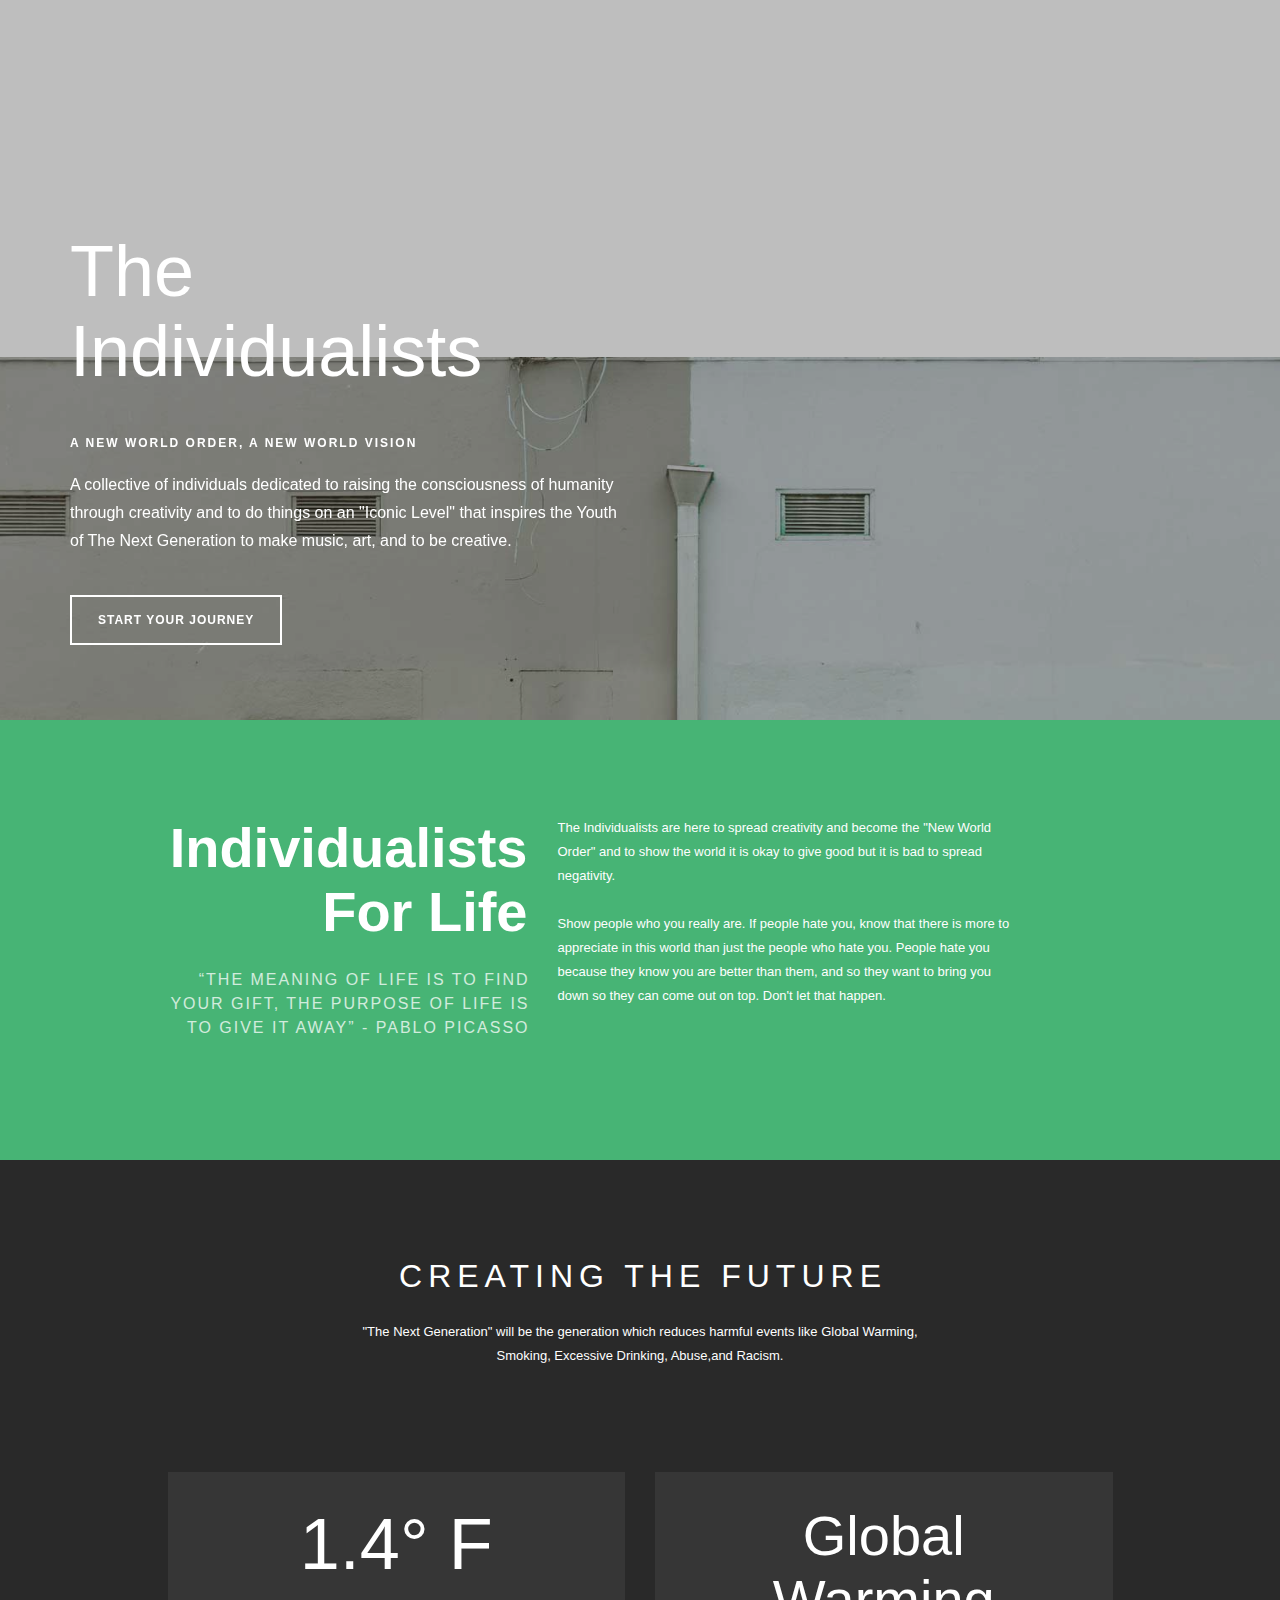
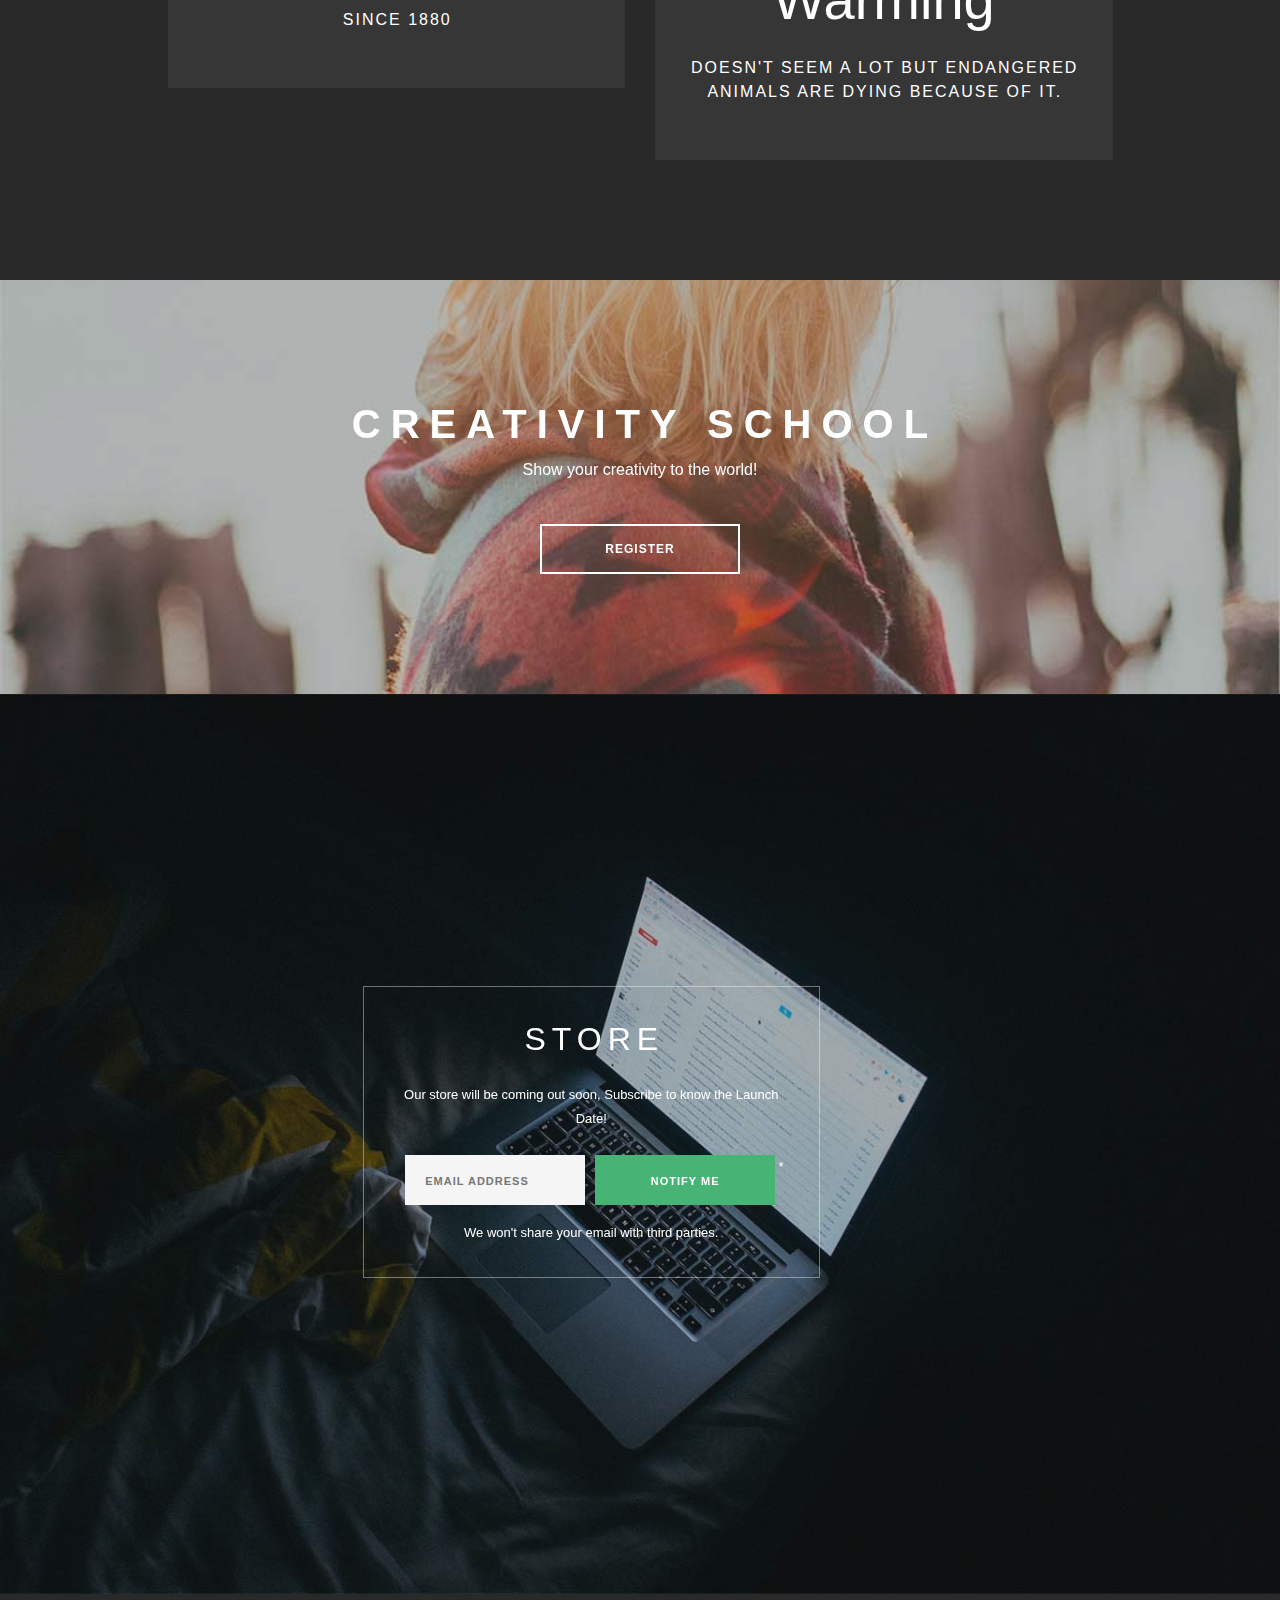
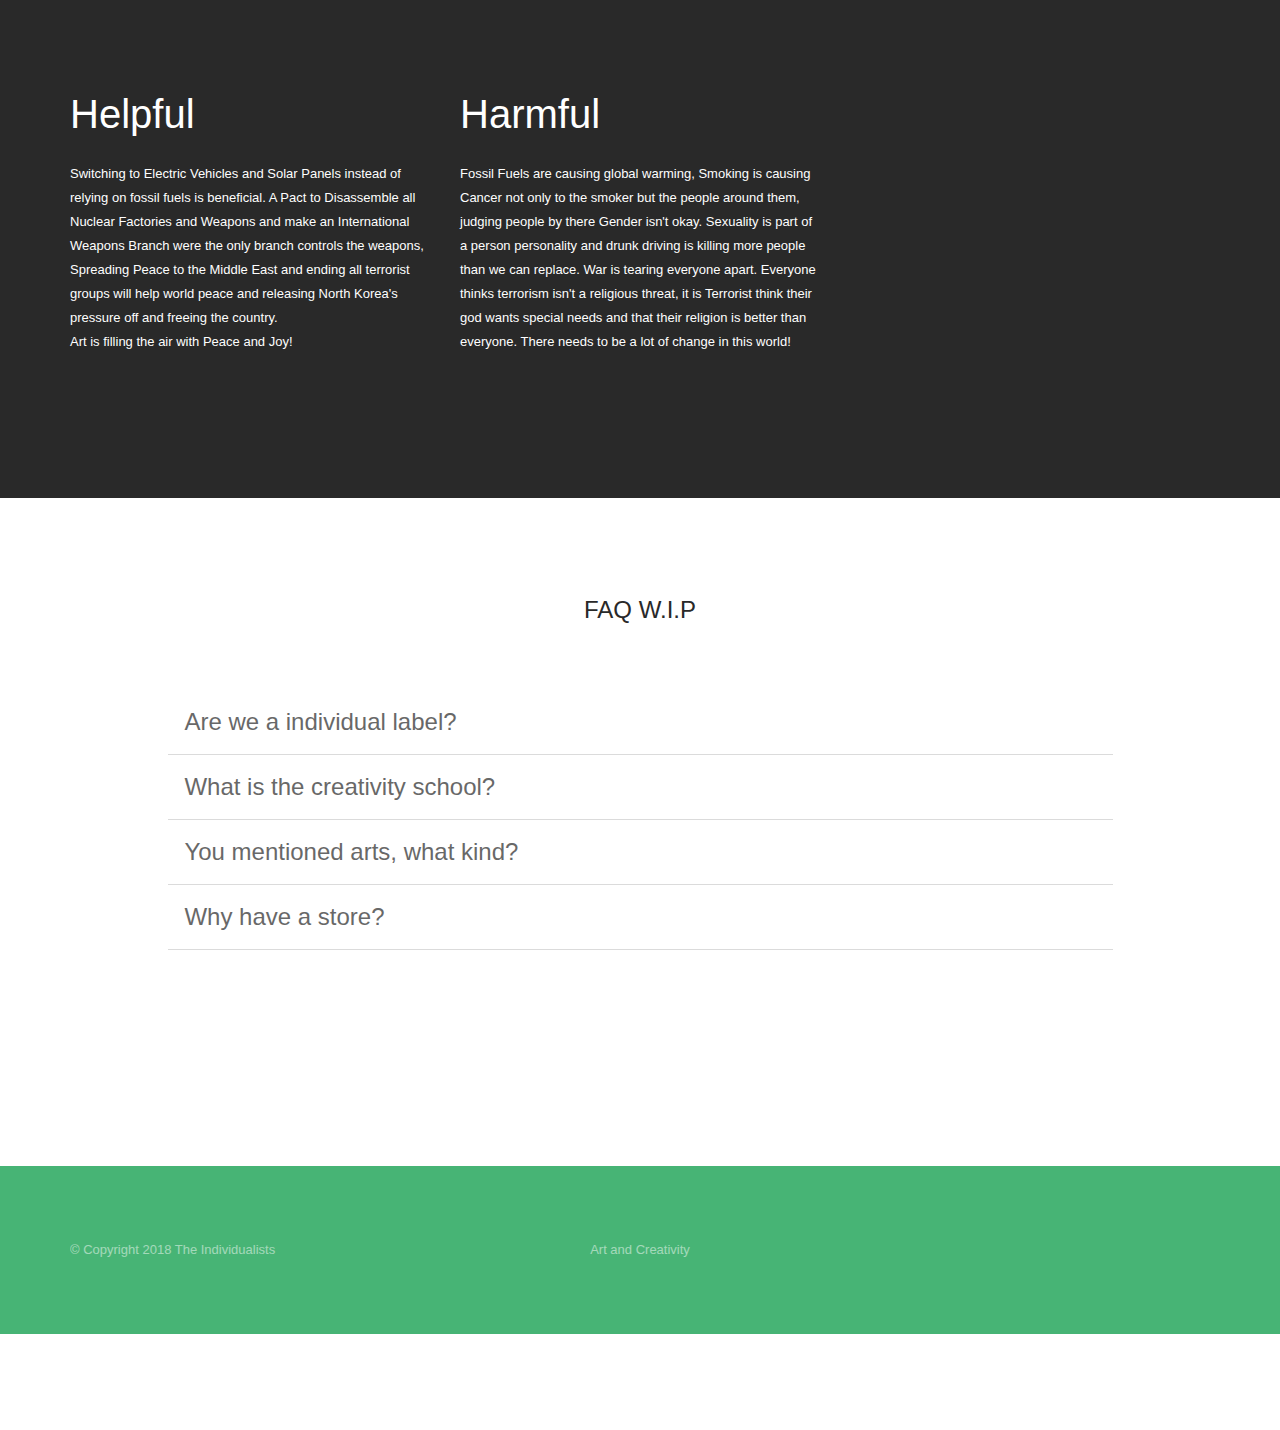
==== commit f398539b: "Update index.html" ====
--- a/index.html
+++ b/index.html
@@ -436,7 +436,7 @@
             
             <div class="row mb80 mb-xs-24 vjs-1516682217264-4 ui-sortable" vic="vjs-1516682217264-4">
                 <div class="col-md-6 col-md-offset-3 col-sm-10 col-sm-offset-1 text-center vjs-1516682217264-5" vic="vjs-1516682217264-5">
-                    <p vic="vjs-1516682217264-6" class="vjs-1516682217264-6 vir" contenteditable="false">"The Next Generation" will be the generation which reduce harmful events like Global Warming, Smoking, Excessive Drinking, Abuse,and Racism.</p>
+                    <p vic="vjs-1516682217264-6" class="vjs-1516682217264-6 vir" contenteditable="false">"The Next Generation" will be the generation which reduces harmful events like Global Warming, Smoking, Excessive Drinking, Abuse,and Racism.</p>
                 </div>
             </div>
             
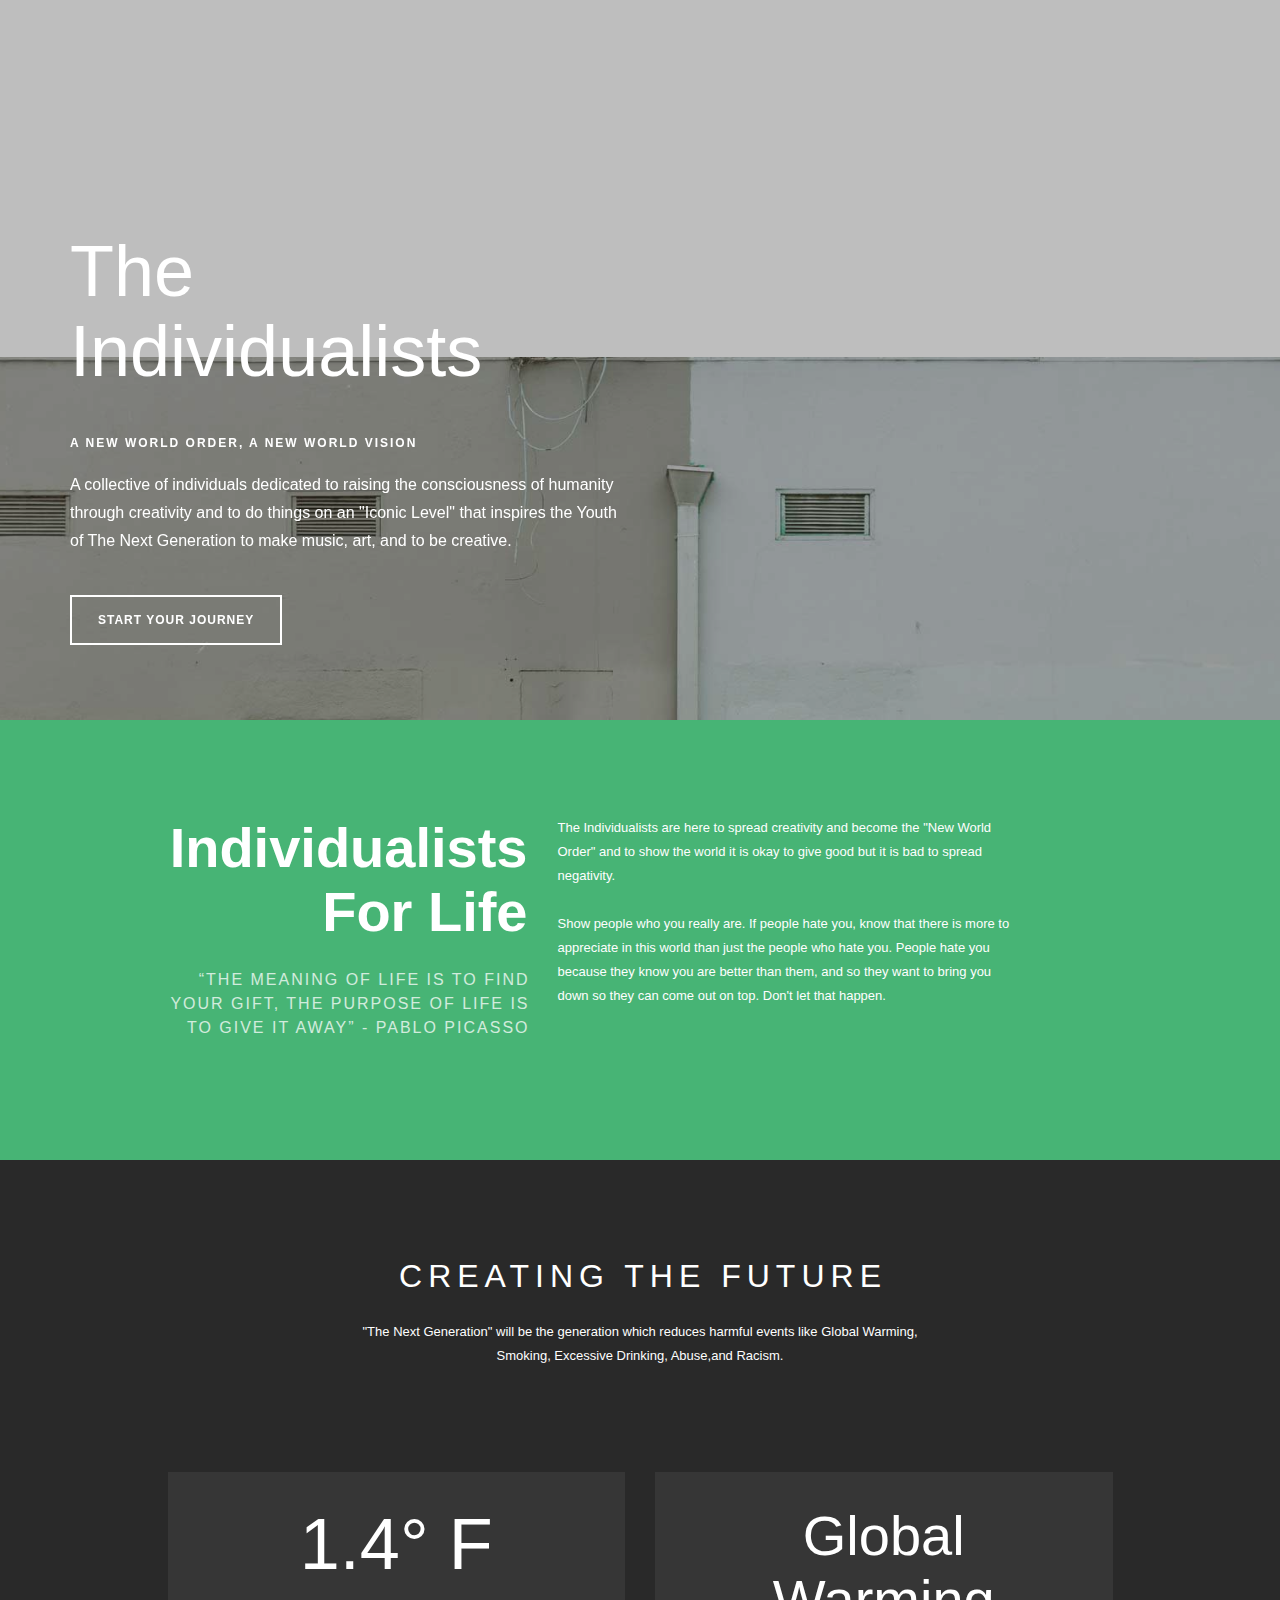
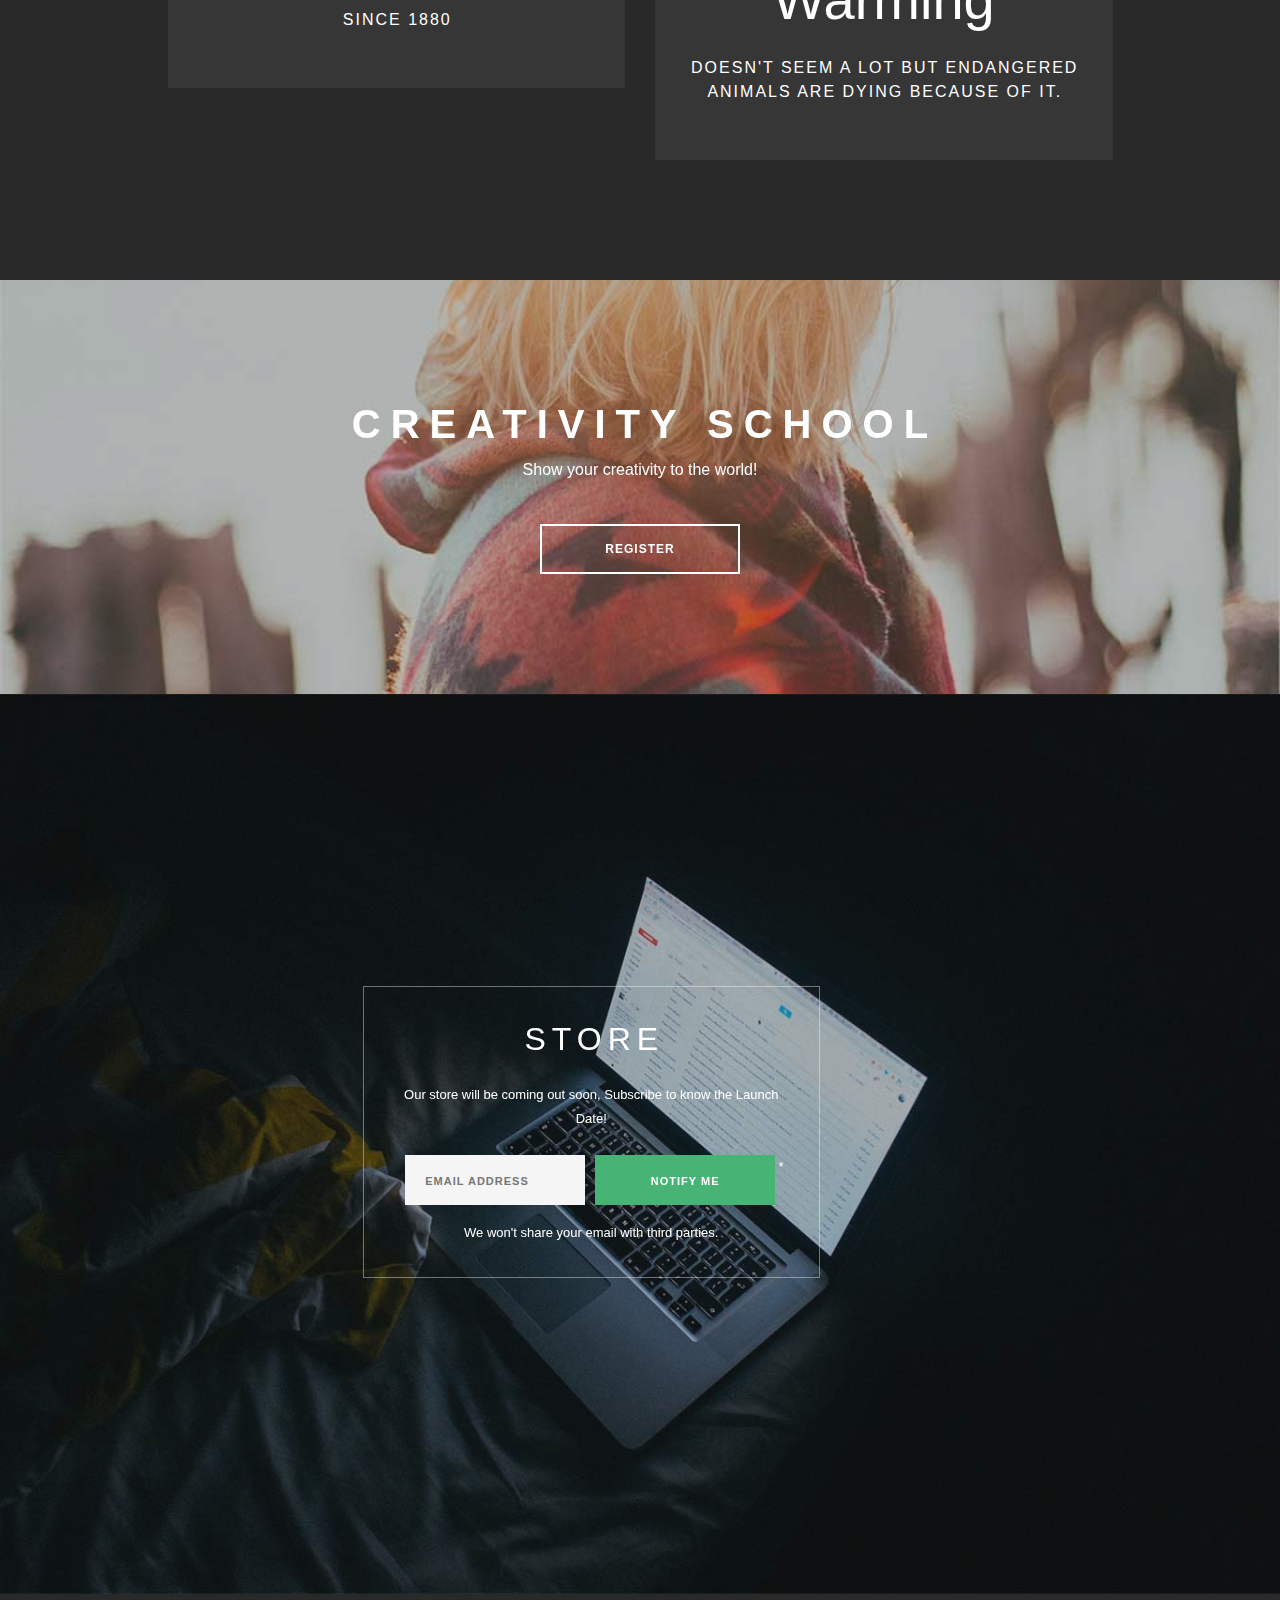
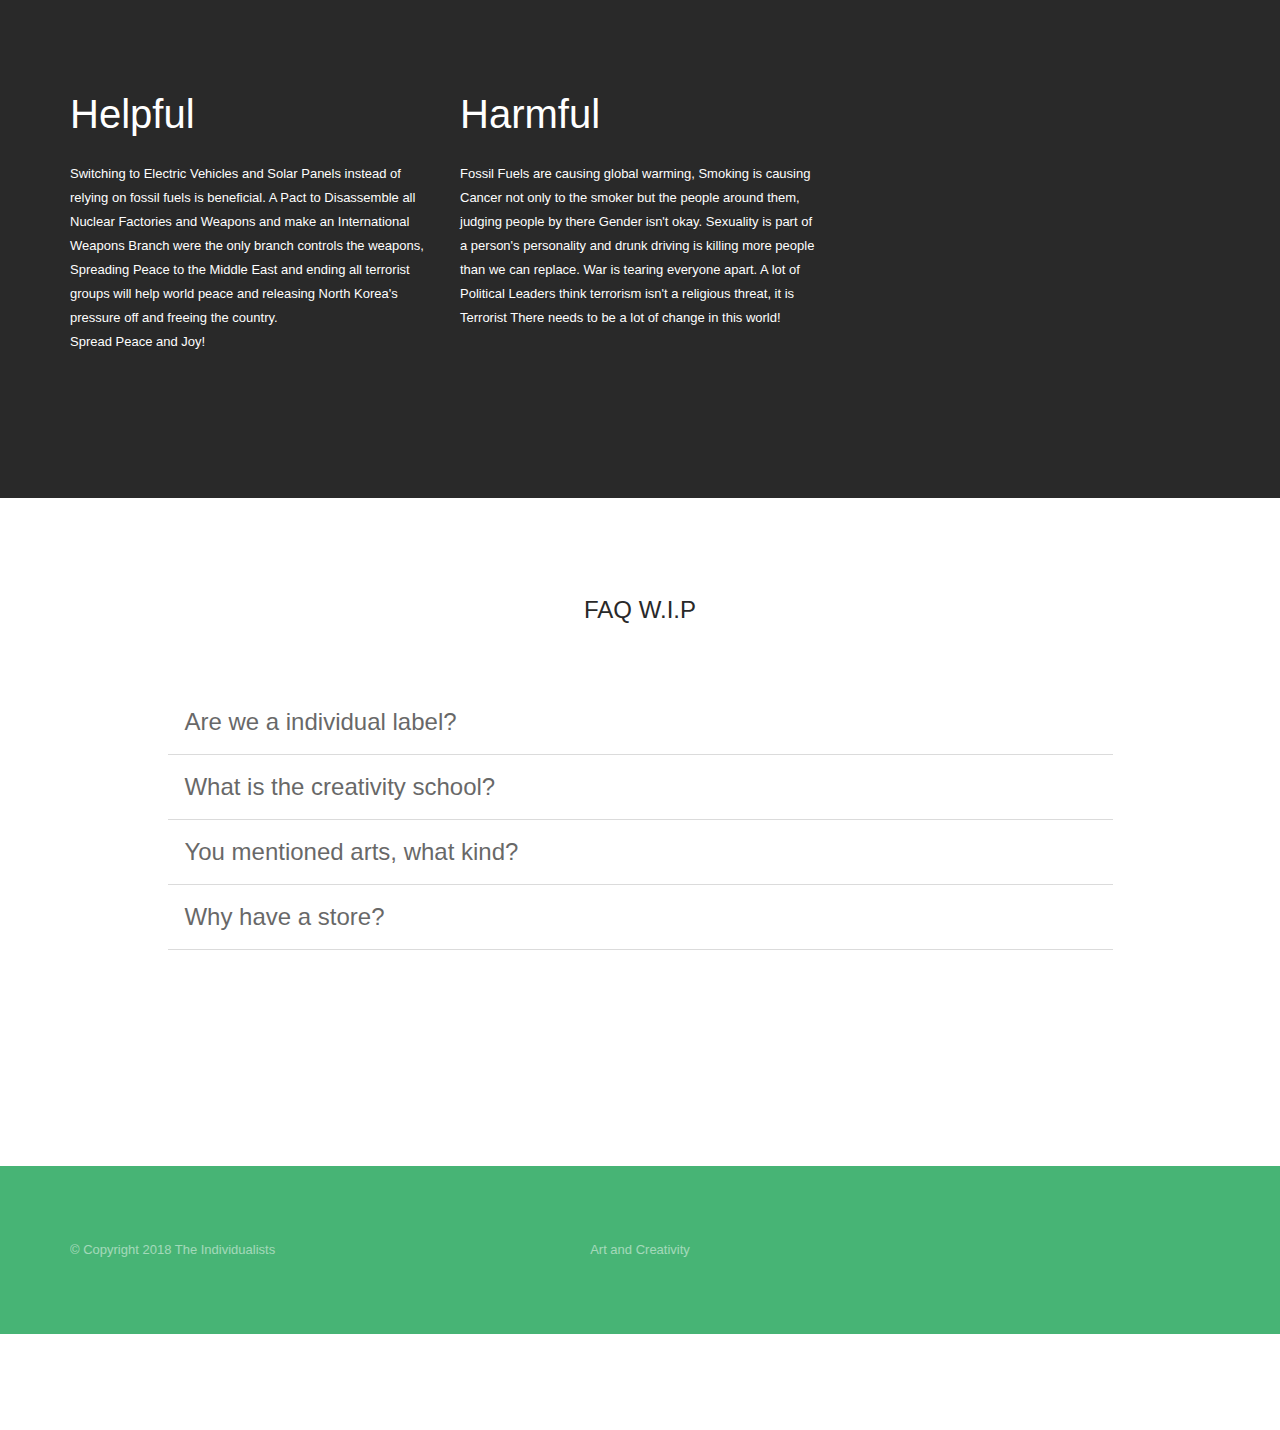
==== commit afeeabe8: "Update index.html" ====
--- a/index.html
+++ b/index.html
@@ -500,11 +500,11 @@
             <div class="row vjs-1516682929420-1 ui-sortable" vic="vjs-1516682929420-1">
                 <div class="col-sm-4 vjs-1516682929420-2" vic="vjs-1516682929420-2">
                     <h2 class="number vjs-1516682929420-3 vir" vic="vjs-1516682929420-3" contenteditable="false">Helpful</h2>
-                    <p vic="vjs-1516682929420-4" class="vjs-1516682929420-4 vhz" contenteditable="false" data-gramm_id="6dc4c9d2-873e-9f97-116e-51fb3a4feec0" data-gramm="true" spellcheck="false" data-gramm_editor="true">Switching to Electric Vehicles and Solar Panels instead of relying on fossil fuels&nbsp;is beneficial. A Pact to Disassemble all Nuclear Factories and Weapons and make an International Weapons Branch were the only branch controls the weapons, Spreading Peace to the Middle East and ending all terrorist groups will help world peace and releasing North Korea's pressure off and freeing the country.<br>Art is filling the air with Peace and Joy!</p><grammarly-btn><div class="_1BN1N Kzi1t BD-0J _7_mnr _2DJZN" style="z-index: 2; transform: translate(362px, 244px);"><div class="_1HjH7"><div title="Protected by Grammarly" class="_3qe6h">&nbsp;</div></div></div></grammarly-btn>
+                    <p vic="vjs-1516682929420-4" class="vjs-1516682929420-4 vhz" contenteditable="false" data-gramm_id="6dc4c9d2-873e-9f97-116e-51fb3a4feec0" data-gramm="true" spellcheck="false" data-gramm_editor="true">Switching to Electric Vehicles and Solar Panels instead of relying on fossil fuels&nbsp;is beneficial. A Pact to Disassemble all Nuclear Factories and Weapons and make an International Weapons Branch were the only branch controls the weapons, Spreading Peace to the Middle East and ending all terrorist groups will help world peace and releasing North Korea's pressure off and freeing the country.<br>Spread Peace and Joy!</p><grammarly-btn><div class="_1BN1N Kzi1t BD-0J _7_mnr _2DJZN" style="z-index: 2; transform: translate(362px, 244px);"><div class="_1HjH7"><div title="Protected by Grammarly" class="_3qe6h">&nbsp;</div></div></div></grammarly-btn>
                 </div>
                 <div class="col-sm-4 vjs-1516682929420-5" vic="vjs-1516682929420-5">
                     <h2 class="number vjs-1516682929420-6 vir" vic="vjs-1516682929420-6" contenteditable="false">Harmful</h2>
-                    <p vic="vjs-1516682929420-7" class="vjs-1516682929420-7 vhz" contenteditable="false" data-gramm_id="28590eea-75b3-4013-f20e-d1710a5f9e43" data-gramm="true" spellcheck="false" data-gramm_editor="true">Fossil Fuels are causing global warming, Smoking is causing Cancer not only to the smoker but the people around them, judging people by there Gender isn't okay. Sexuality is part of a person personality and drunk driving is killing more people than we can replace. War is tearing everyone apart. Everyone thinks terrorism isn't a religious threat, it is Terrorist think their god wants special needs and that their religion is better than everyone. There needs to be a lot of change in this world!</p><grammarly-btn><div class="_1BN1N Kzi1t BD-0J _7_mnr _2DJZN" style="z-index: 2; transform: translate(362px, 268px);"><div class="_1HjH7"><div title="Protected by Grammarly" class="_3qe6h">&nbsp;</div></div></div></grammarly-btn>
+                    <p vic="vjs-1516682929420-7" class="vjs-1516682929420-7 vhz" contenteditable="false" data-gramm_id="28590eea-75b3-4013-f20e-d1710a5f9e43" data-gramm="true" spellcheck="false" data-gramm_editor="true">Fossil Fuels are causing global warming, Smoking is causing Cancer not only to the smoker but the people around them, judging people by there Gender isn't okay. Sexuality is part of a person's personality and drunk driving is killing more people than we can replace. War is tearing everyone apart. A lot of Political Leaders think terrorism isn't a religious threat, it is Terrorist  There needs to be a lot of change in this world!</p><grammarly-btn><div class="_1BN1N Kzi1t BD-0J _7_mnr _2DJZN" style="z-index: 2; transform: translate(362px, 268px);"><div class="_1HjH7"><div title="Protected by Grammarly" class="_3qe6h">&nbsp;</div></div></div></grammarly-btn>
                 </div>
                 <div class="col-sm-4 vjs-1516682929420-8" vic="vjs-1516682929420-8">
                     <h2 vic="vjs-1516682929420-9" class="vjs-1516682929420-9 vir vib" contenteditable="false">Millions</h2>
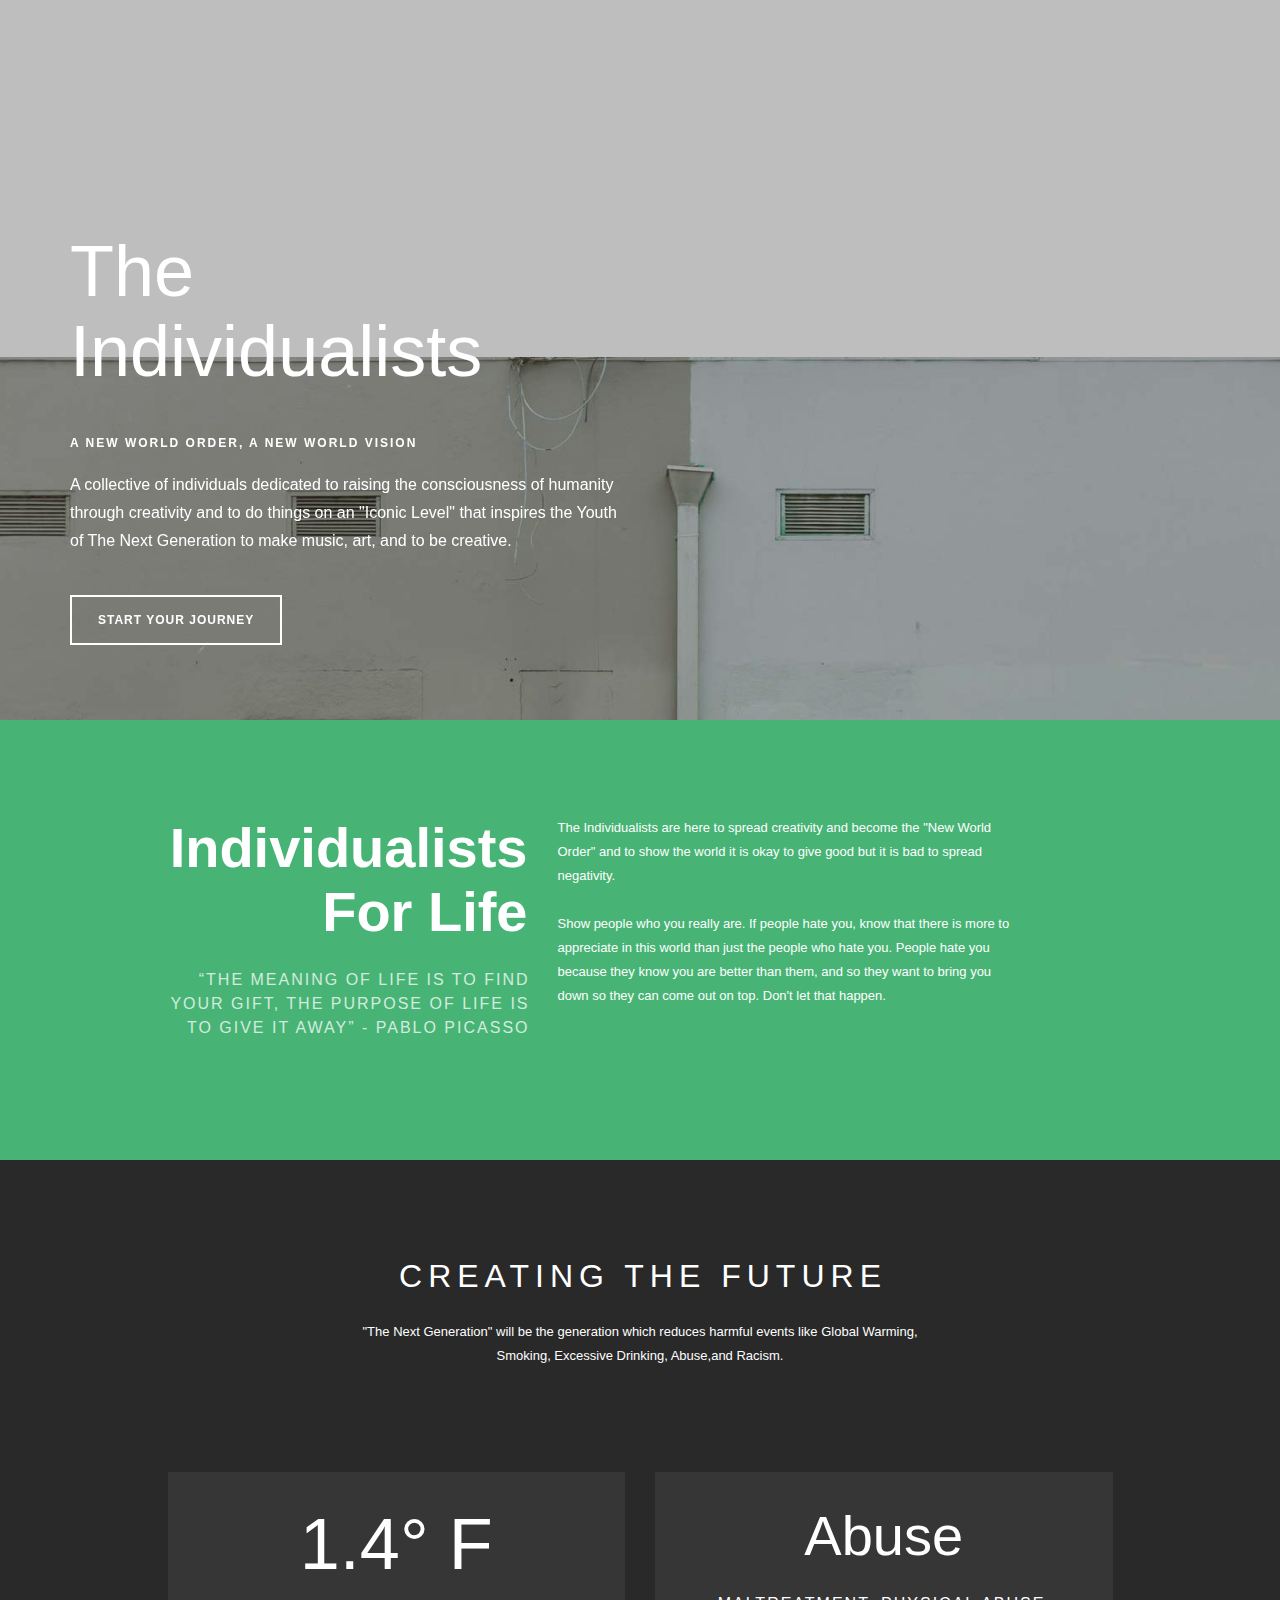
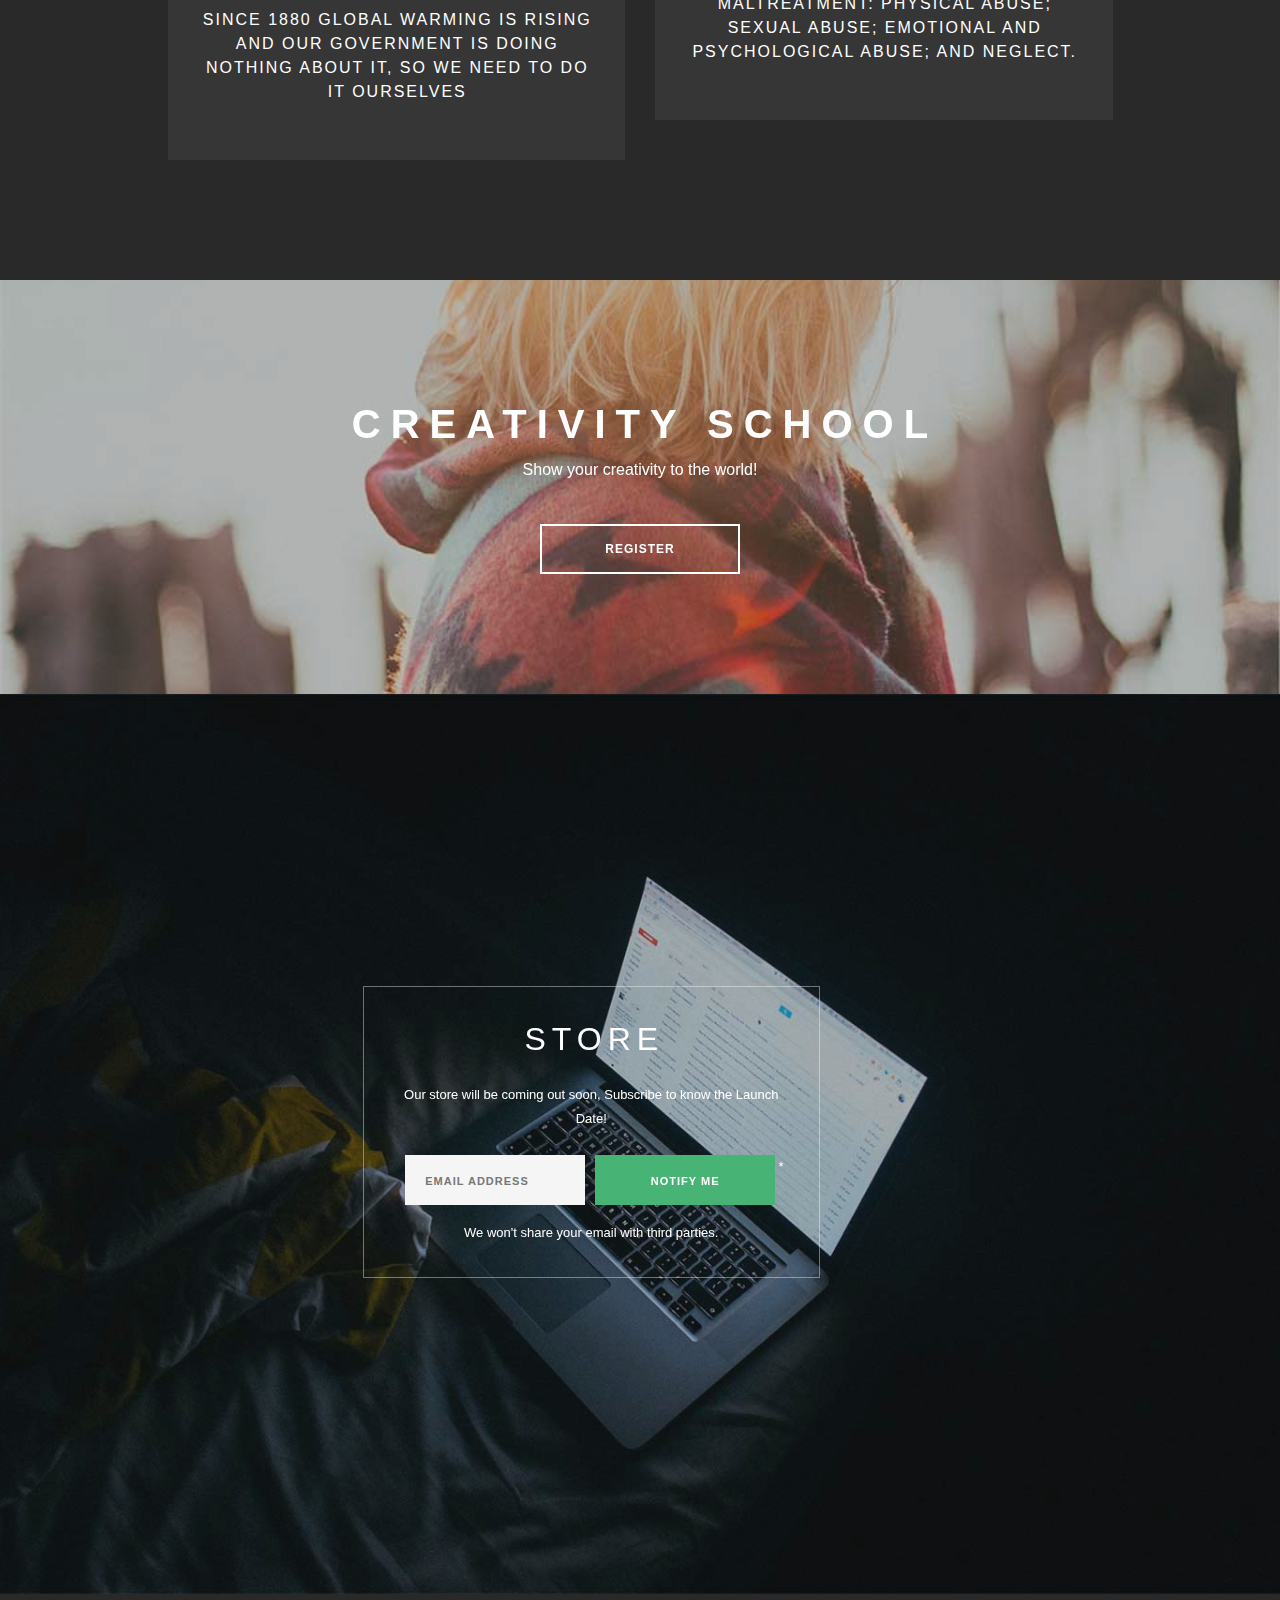
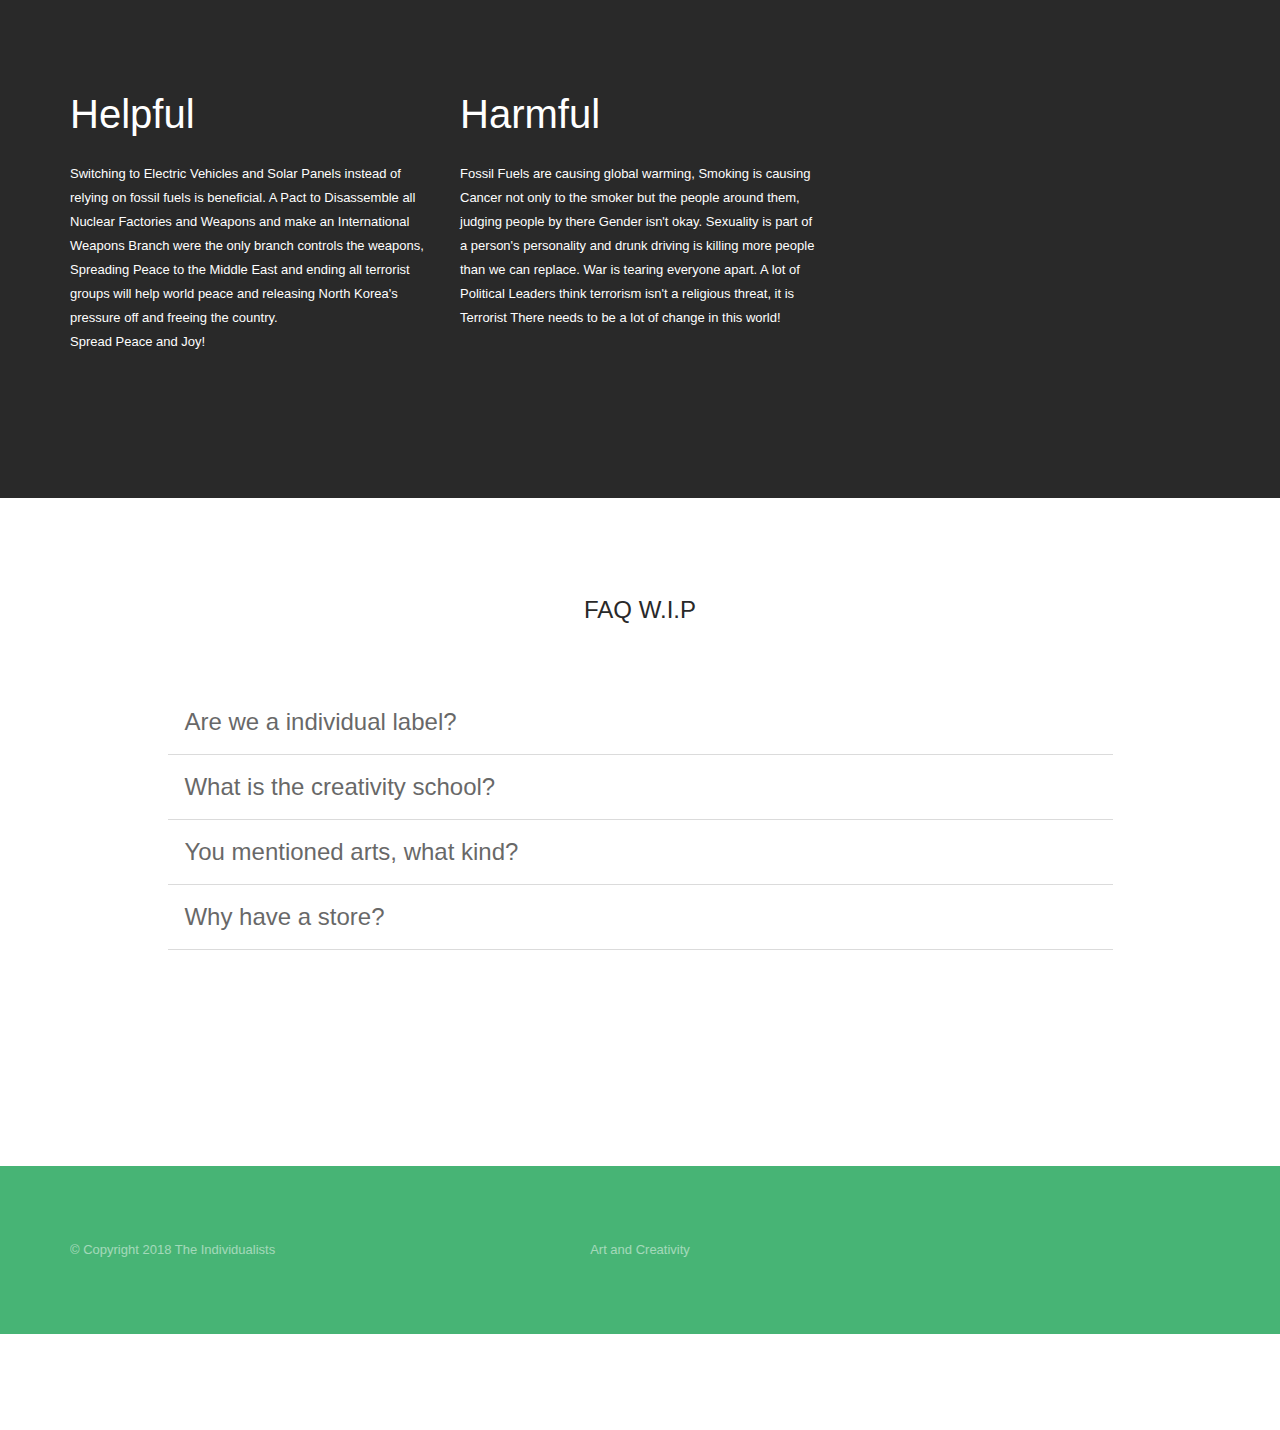
==== commit a5e98e37: "Update index.html" ====
--- a/index.html
+++ b/index.html
@@ -444,13 +444,13 @@
                 <div class="col-sm-5 col-sm-offset-1 text-center vjs-1516682217264-8" vic="vjs-1516682217264-8">
                     <div class="feature boxed vjs-1516682217264-9" vic="vjs-1516682217264-9">
                         <h1 class="large vjs-1516682217264-10 vir" vic="vjs-1516682217264-10" contenteditable="false">1.4° F</h1>
-                        <h5 class="uppercase vjs-1516682217264-11 vir" vic="vjs-1516682217264-11" contenteditable="false">Since 1880</h5>
+                        <h5 class="uppercase vjs-1516682217264-11 vir" vic="vjs-1516682217264-11" contenteditable="false">Since 1880 global warming is rising and our government is doing nothing about it, so we need to do it ourselves</h5>
                     </div>
                 </div>
                 <div class="col-sm-5 text-center vjs-1516682217264-12" vic="vjs-1516682217264-12">
                     <div class="feature boxed vjs-1516682217264-13" vic="vjs-1516682217264-13">
-                        <h1 class="vjs-1516682217264-14 vir" vic="vjs-1516682217264-14" contenteditable="false">Global Warming</h1>
-                        <h5 class="uppercase vjs-1516682217264-15 vir" vic="vjs-1516682217264-15" contenteditable="false">Doesn't seem a lot but endangered animals are dying because of it.</h5>
+                        <h1 class="vjs-1516682217264-14 vir" vic="vjs-1516682217264-14" contenteditable="false">Abuse</h1>
+                        <h5 class="uppercase vjs-1516682217264-15 vir" vic="vjs-1516682217264-15" contenteditable="false">Maltreatment: physical abuse; sexual abuse; emotional and psychological abuse; and neglect.</h5>
                     </div>
                 </div>
             </div>
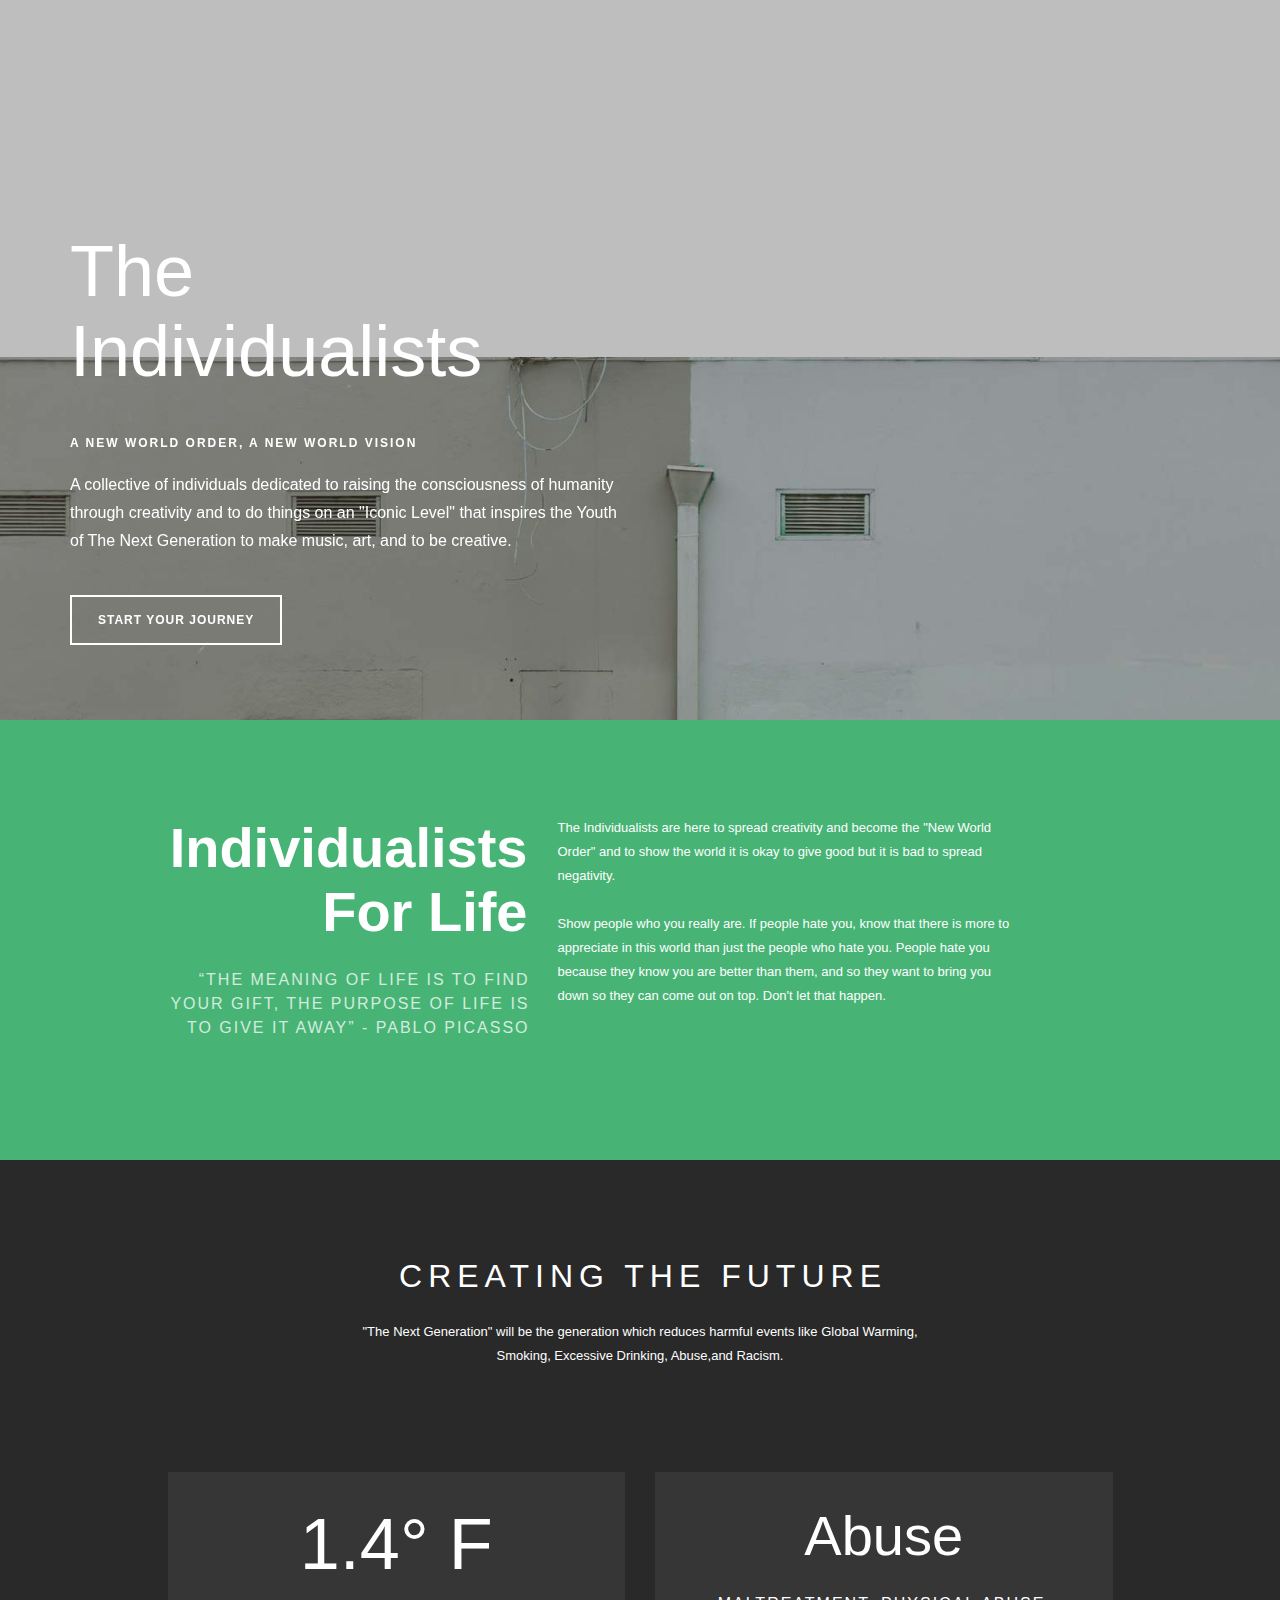
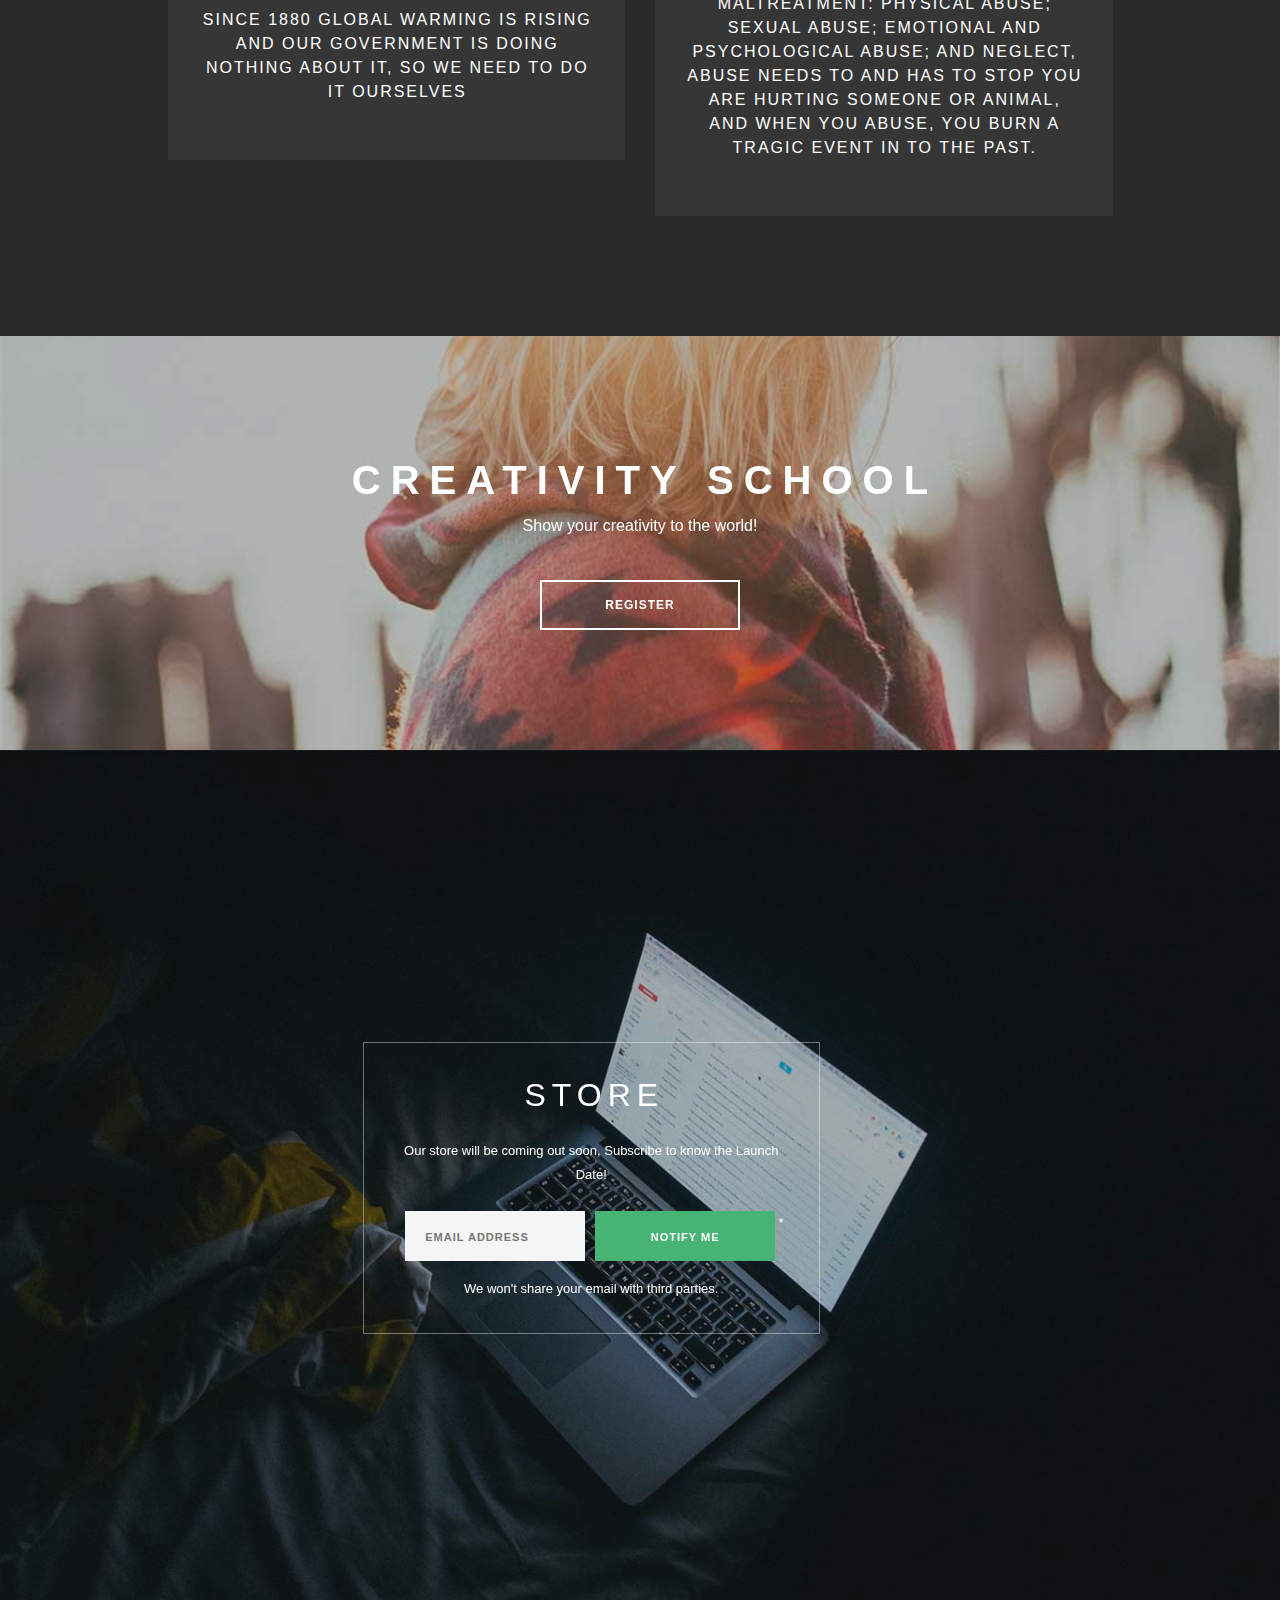
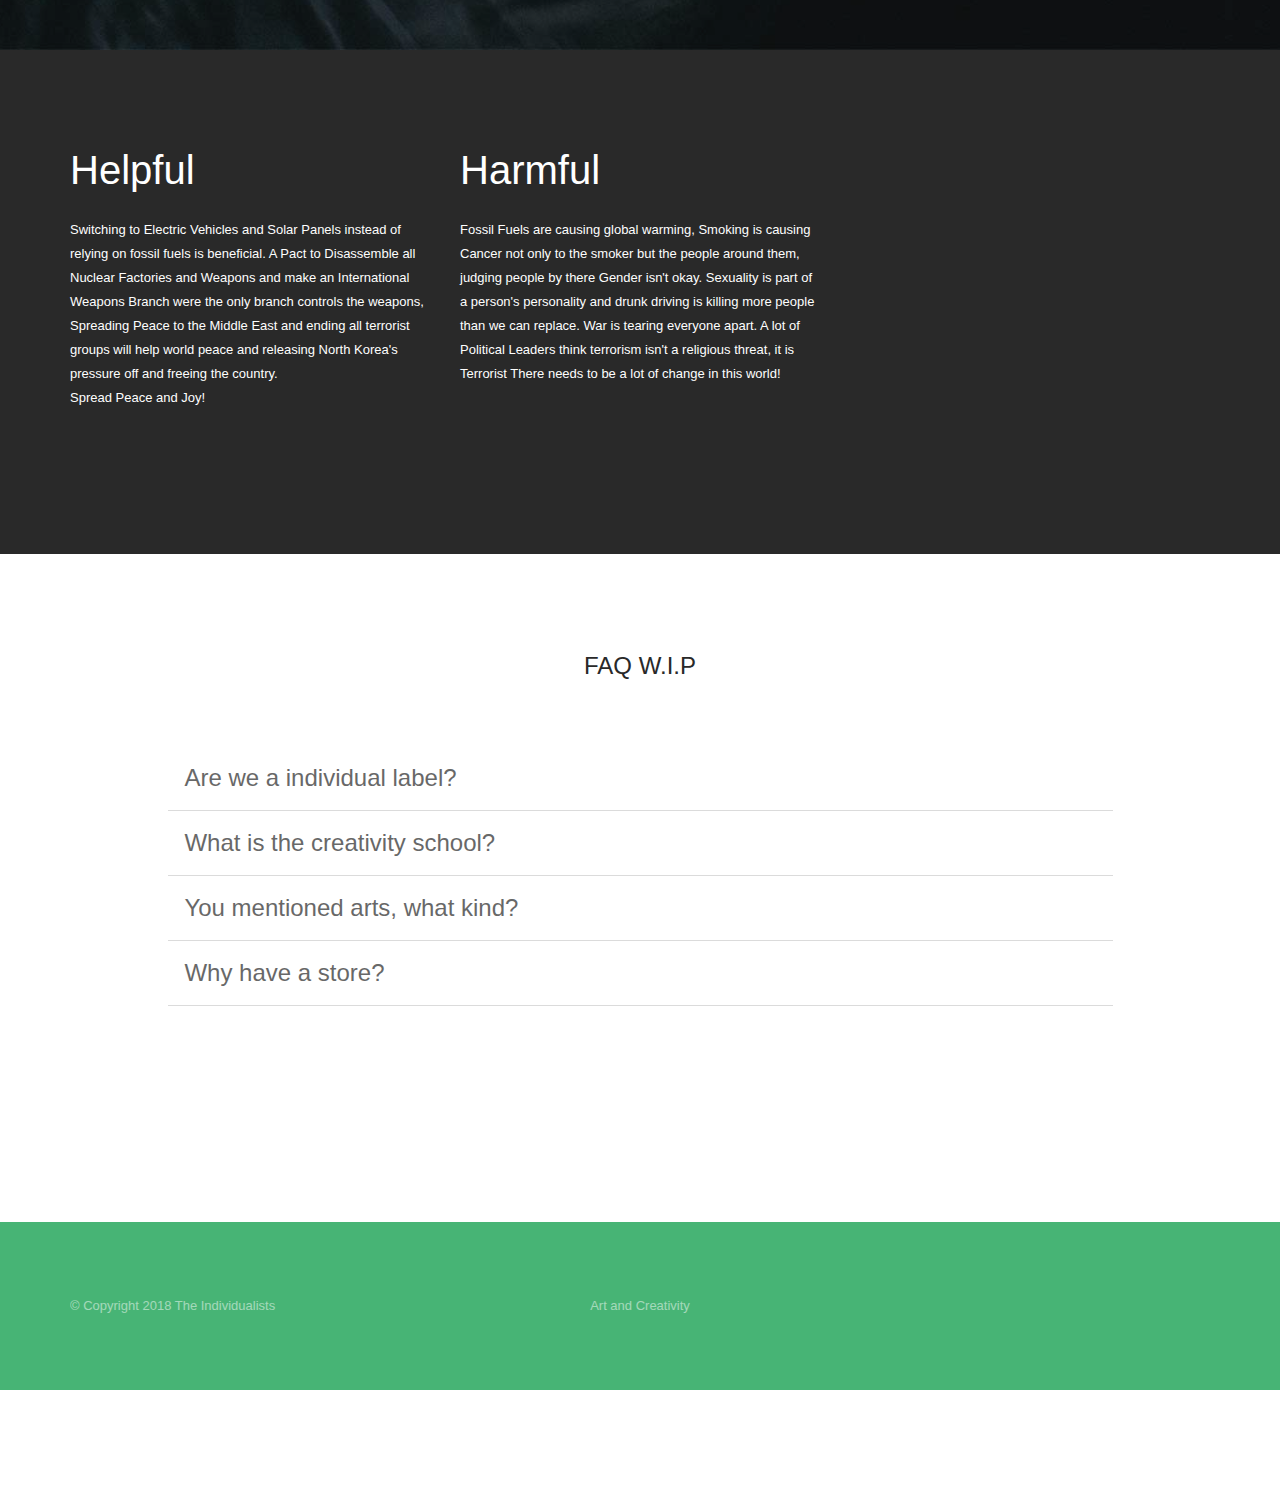
==== commit fb0966b5: "Update index.html" ====
--- a/index.html
+++ b/index.html
@@ -450,7 +450,7 @@
                 <div class="col-sm-5 text-center vjs-1516682217264-12" vic="vjs-1516682217264-12">
                     <div class="feature boxed vjs-1516682217264-13" vic="vjs-1516682217264-13">
                         <h1 class="vjs-1516682217264-14 vir" vic="vjs-1516682217264-14" contenteditable="false">Abuse</h1>
-                        <h5 class="uppercase vjs-1516682217264-15 vir" vic="vjs-1516682217264-15" contenteditable="false">Maltreatment: physical abuse; sexual abuse; emotional and psychological abuse; and neglect.</h5>
+                        <h5 class="uppercase vjs-1516682217264-15 vir" vic="vjs-1516682217264-15" contenteditable="false">Maltreatment: physical abuse; sexual abuse; emotional and psychological abuse; and neglect, Abuse needs to and has to stop you are hurting someone or animal, and when you abuse, you burn a tragic event in to the past. </h5>
                     </div>
                 </div>
             </div>
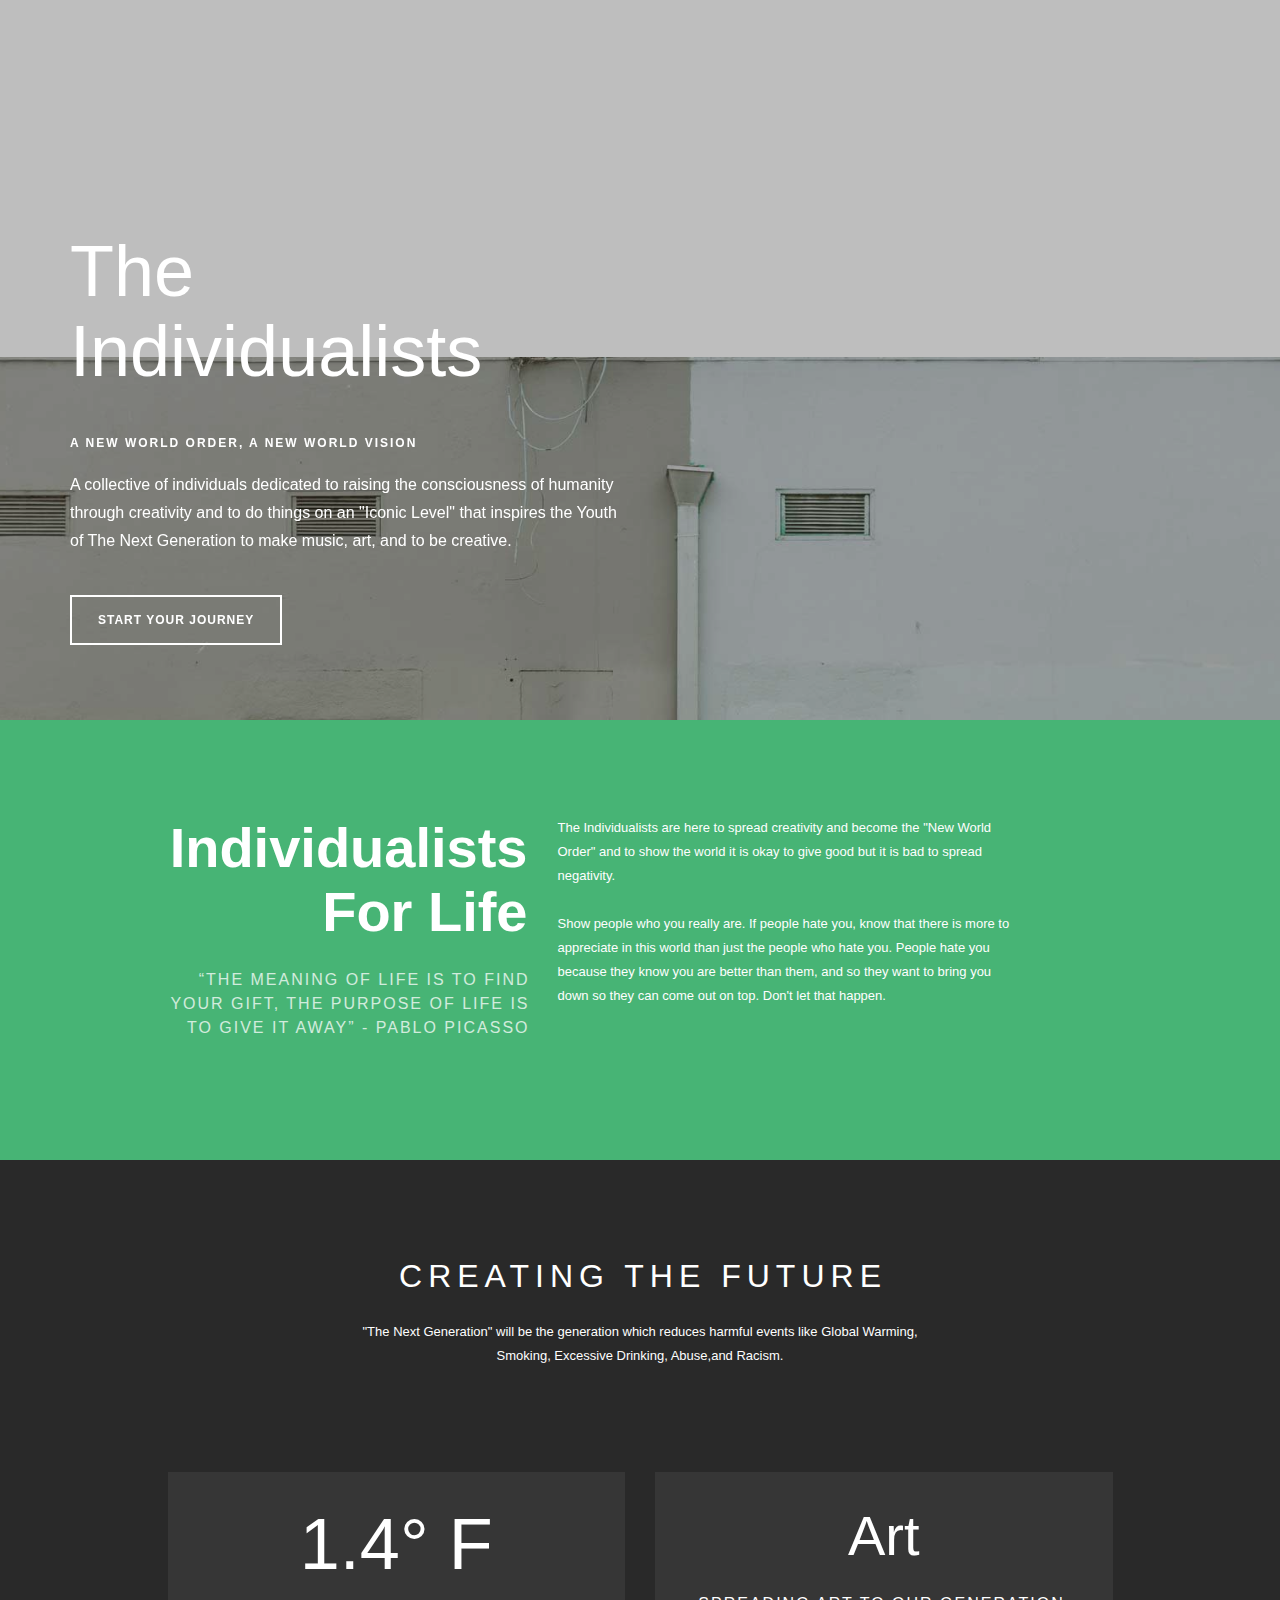
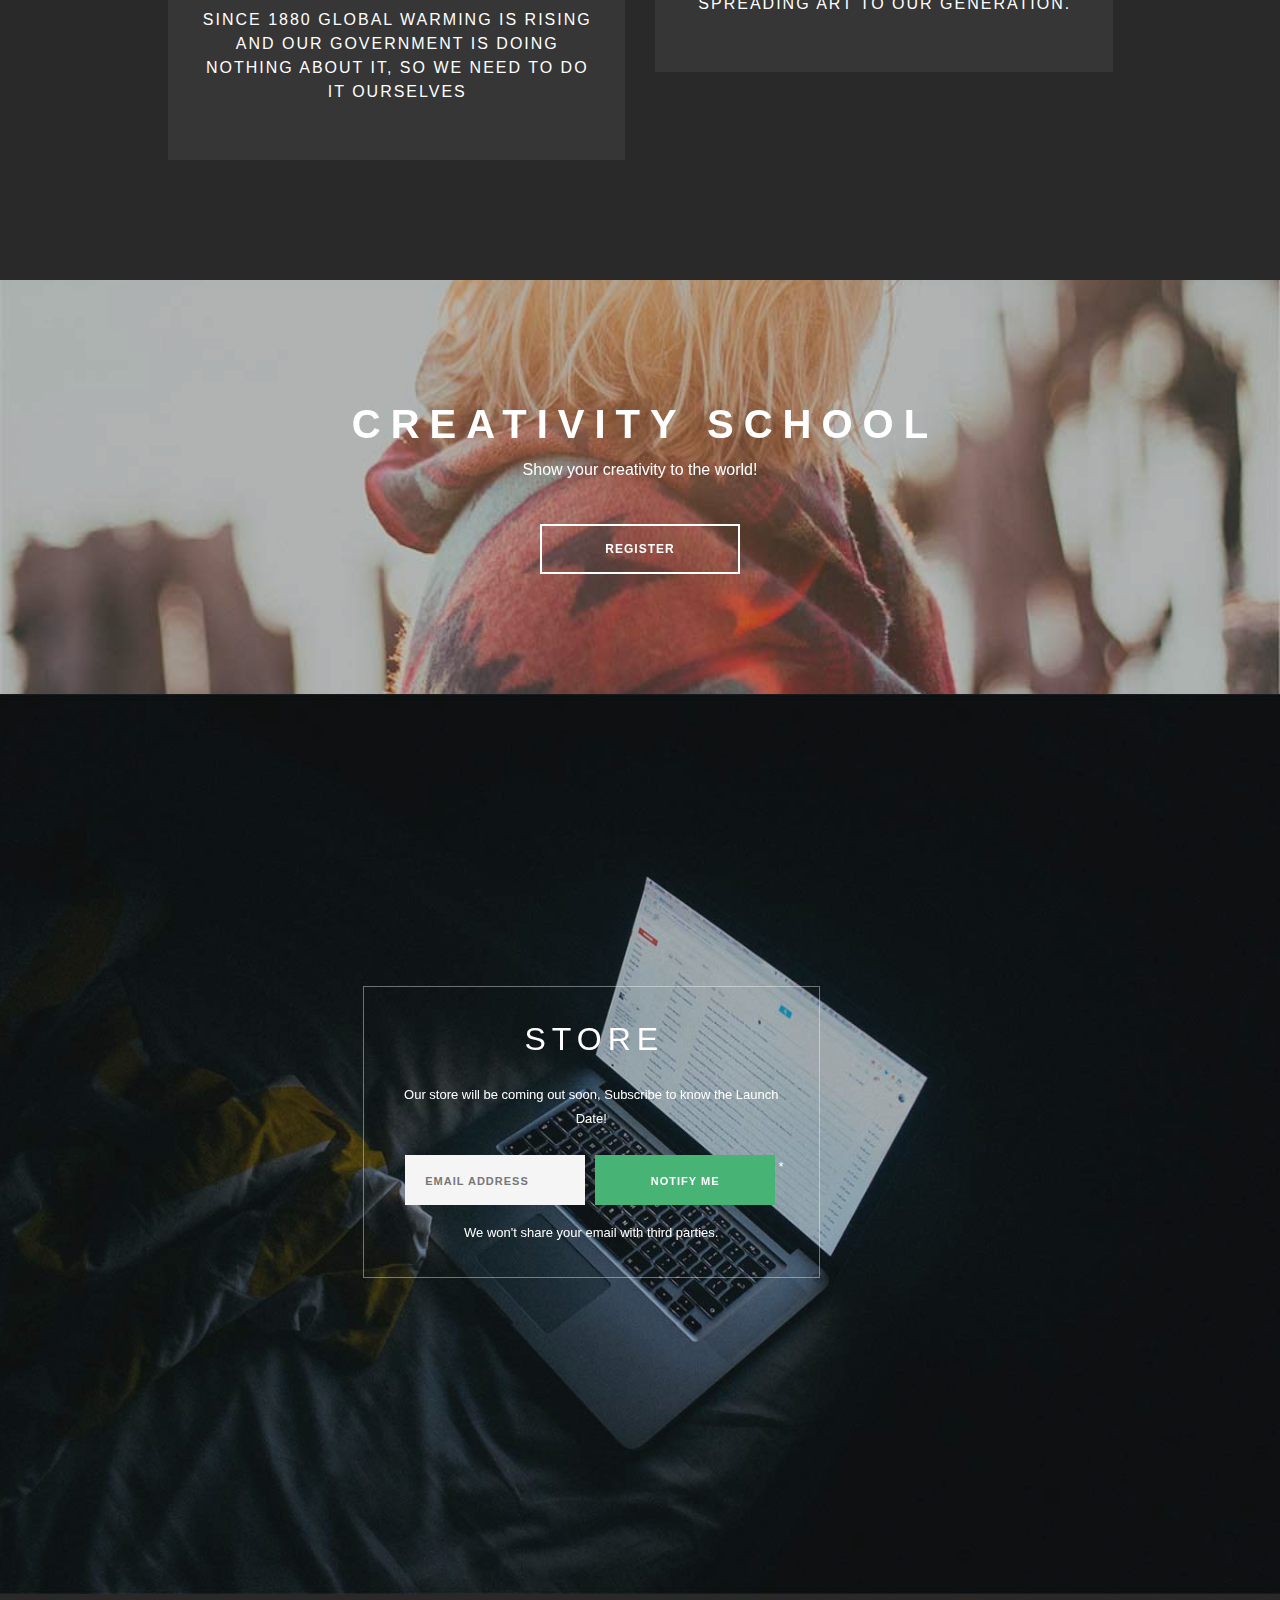
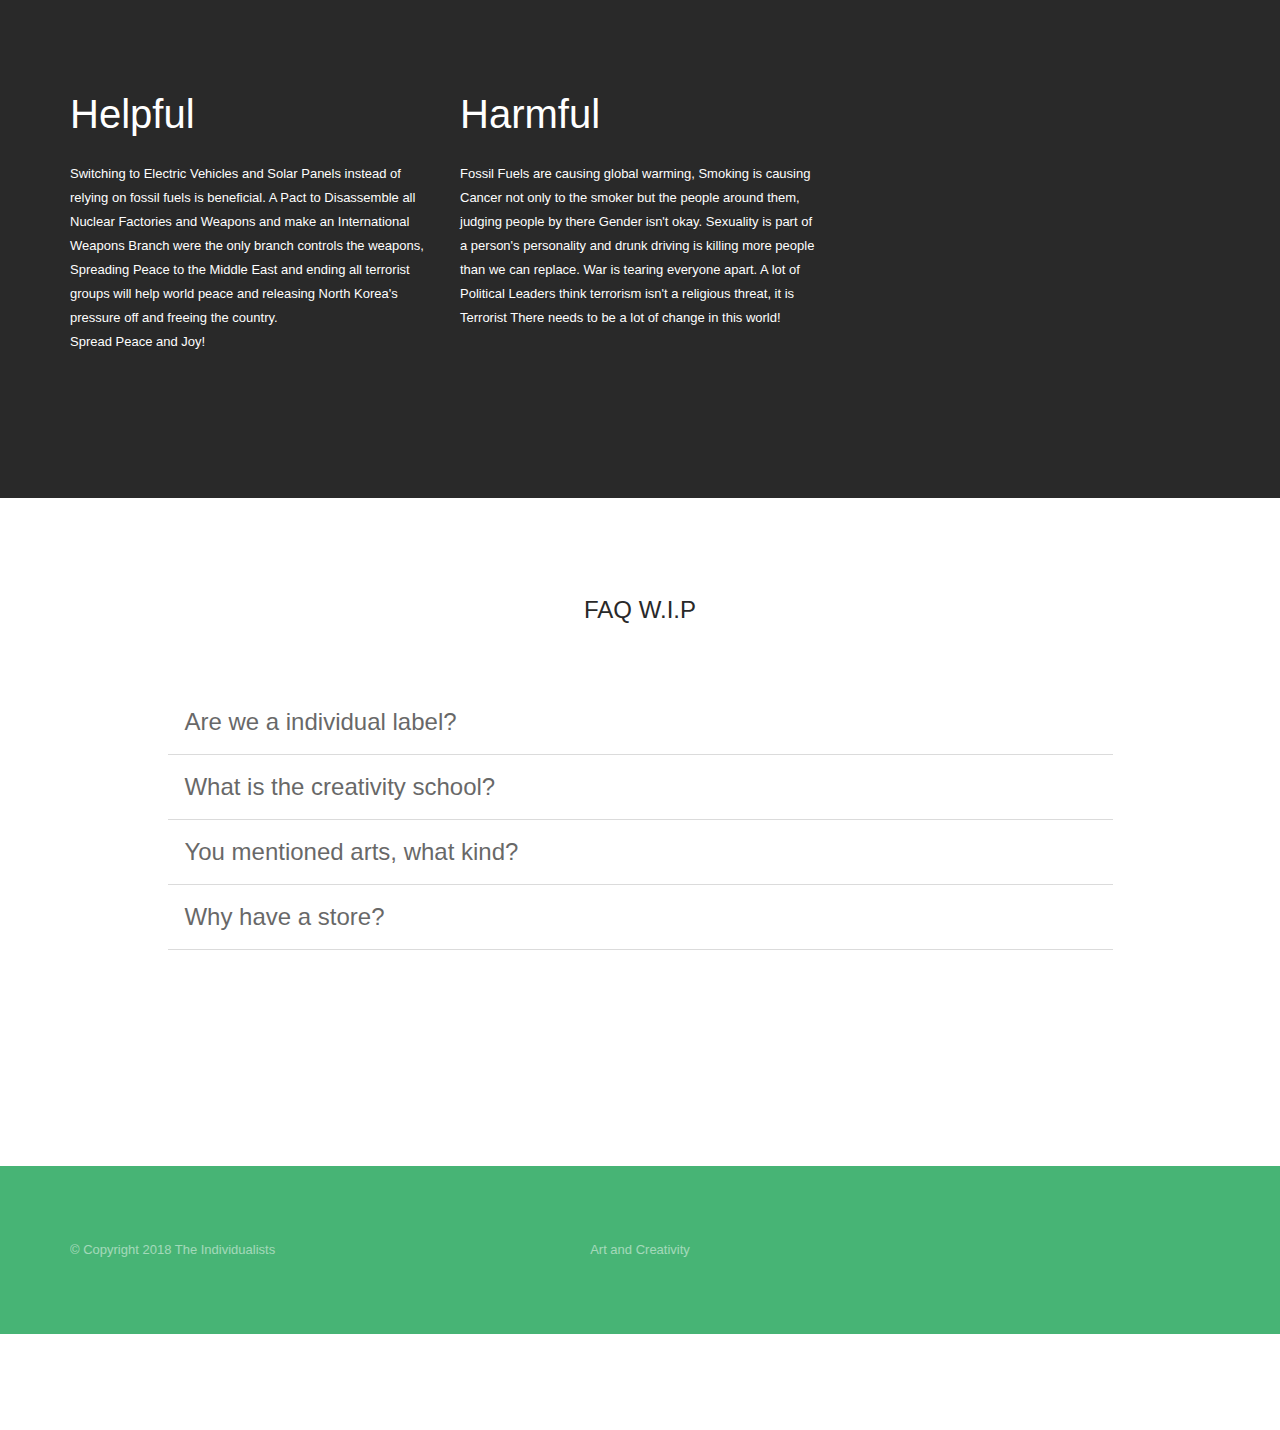
==== commit fd632d49: "Update index.html" ====
--- a/index.html
+++ b/index.html
@@ -449,8 +449,8 @@
                 </div>
                 <div class="col-sm-5 text-center vjs-1516682217264-12" vic="vjs-1516682217264-12">
                     <div class="feature boxed vjs-1516682217264-13" vic="vjs-1516682217264-13">
-                        <h1 class="vjs-1516682217264-14 vir" vic="vjs-1516682217264-14" contenteditable="false">Abuse</h1>
-                        <h5 class="uppercase vjs-1516682217264-15 vir" vic="vjs-1516682217264-15" contenteditable="false">Maltreatment: physical abuse; sexual abuse; emotional and psychological abuse; and neglect, Abuse needs to and has to stop you are hurting someone or animal, and when you abuse, you burn a tragic event in to the past. </h5>
+                        <h1 class="vjs-1516682217264-14 vir" vic="vjs-1516682217264-14" contenteditable="false">Art</h1>
+                        <h5 class="uppercase vjs-1516682217264-15 vir" vic="vjs-1516682217264-15" contenteditable="false">Spreading Art to our generation. </h5>
                     </div>
                 </div>
             </div>
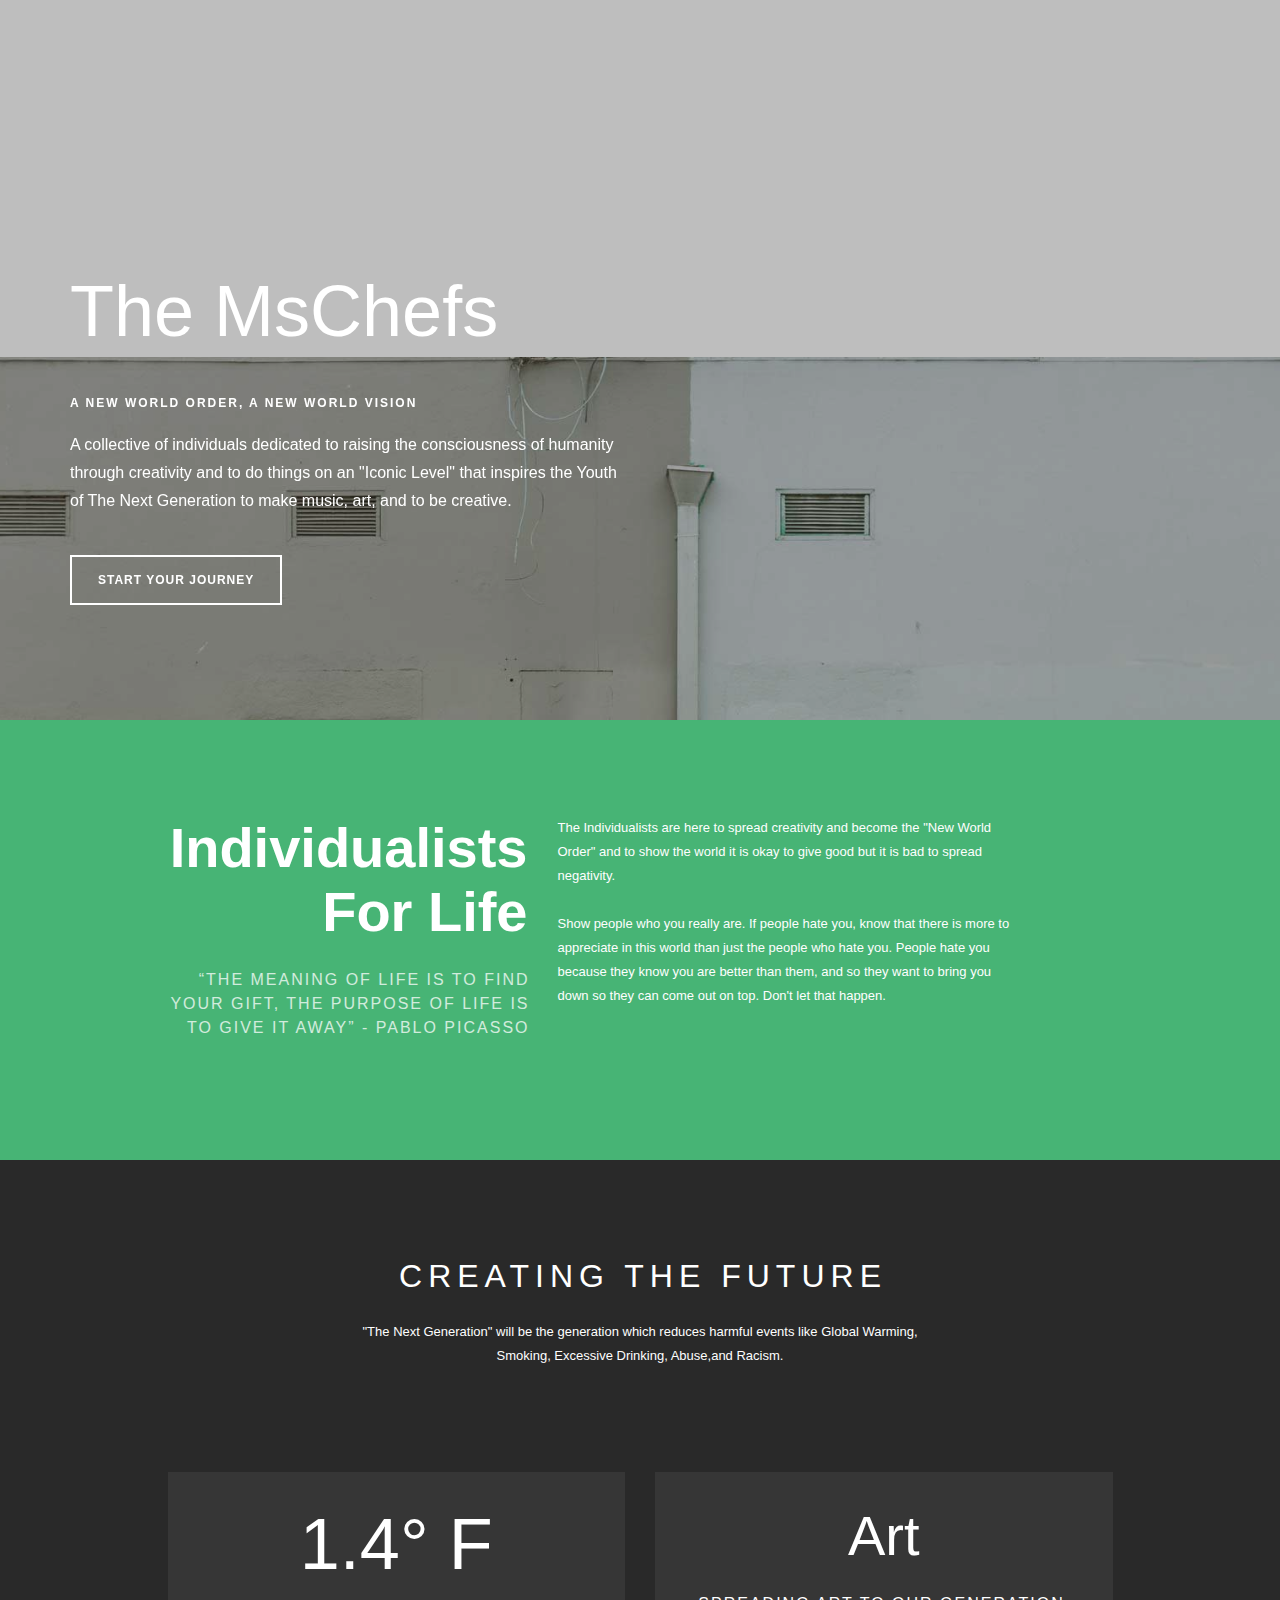
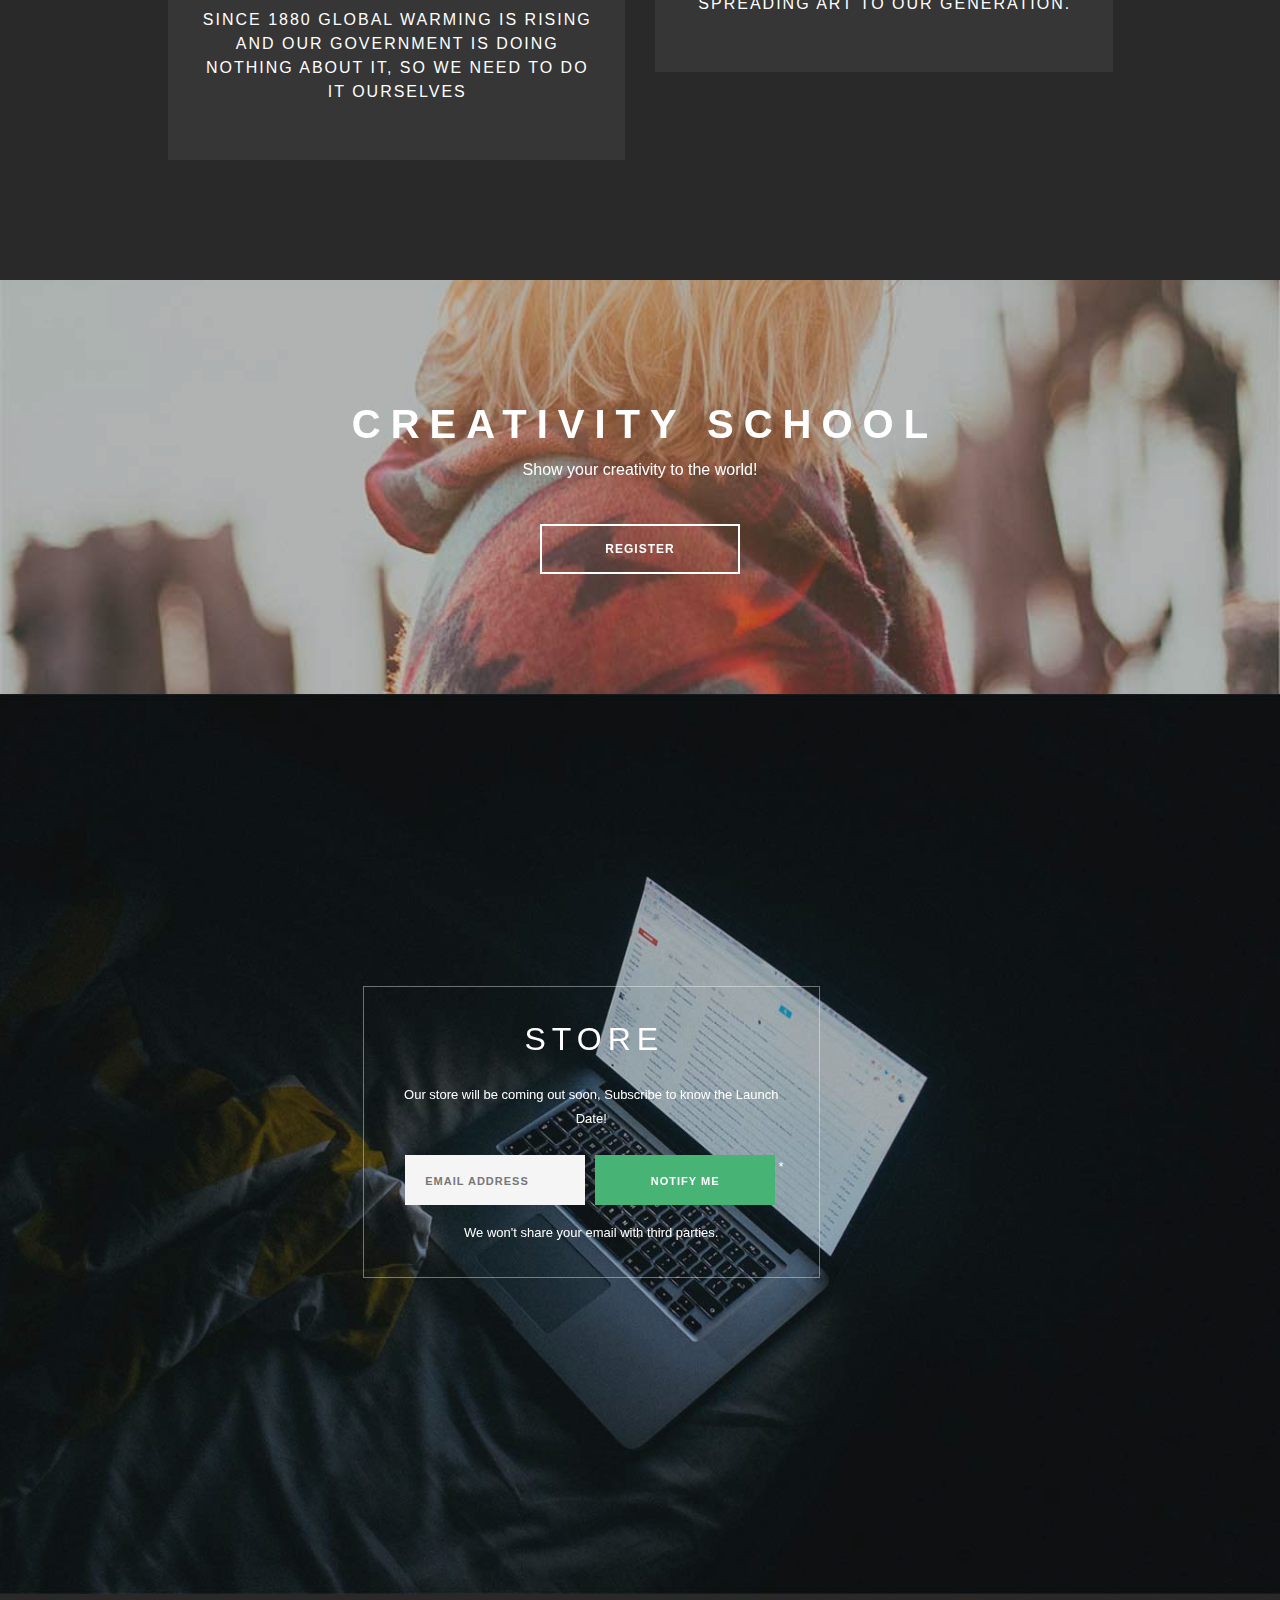
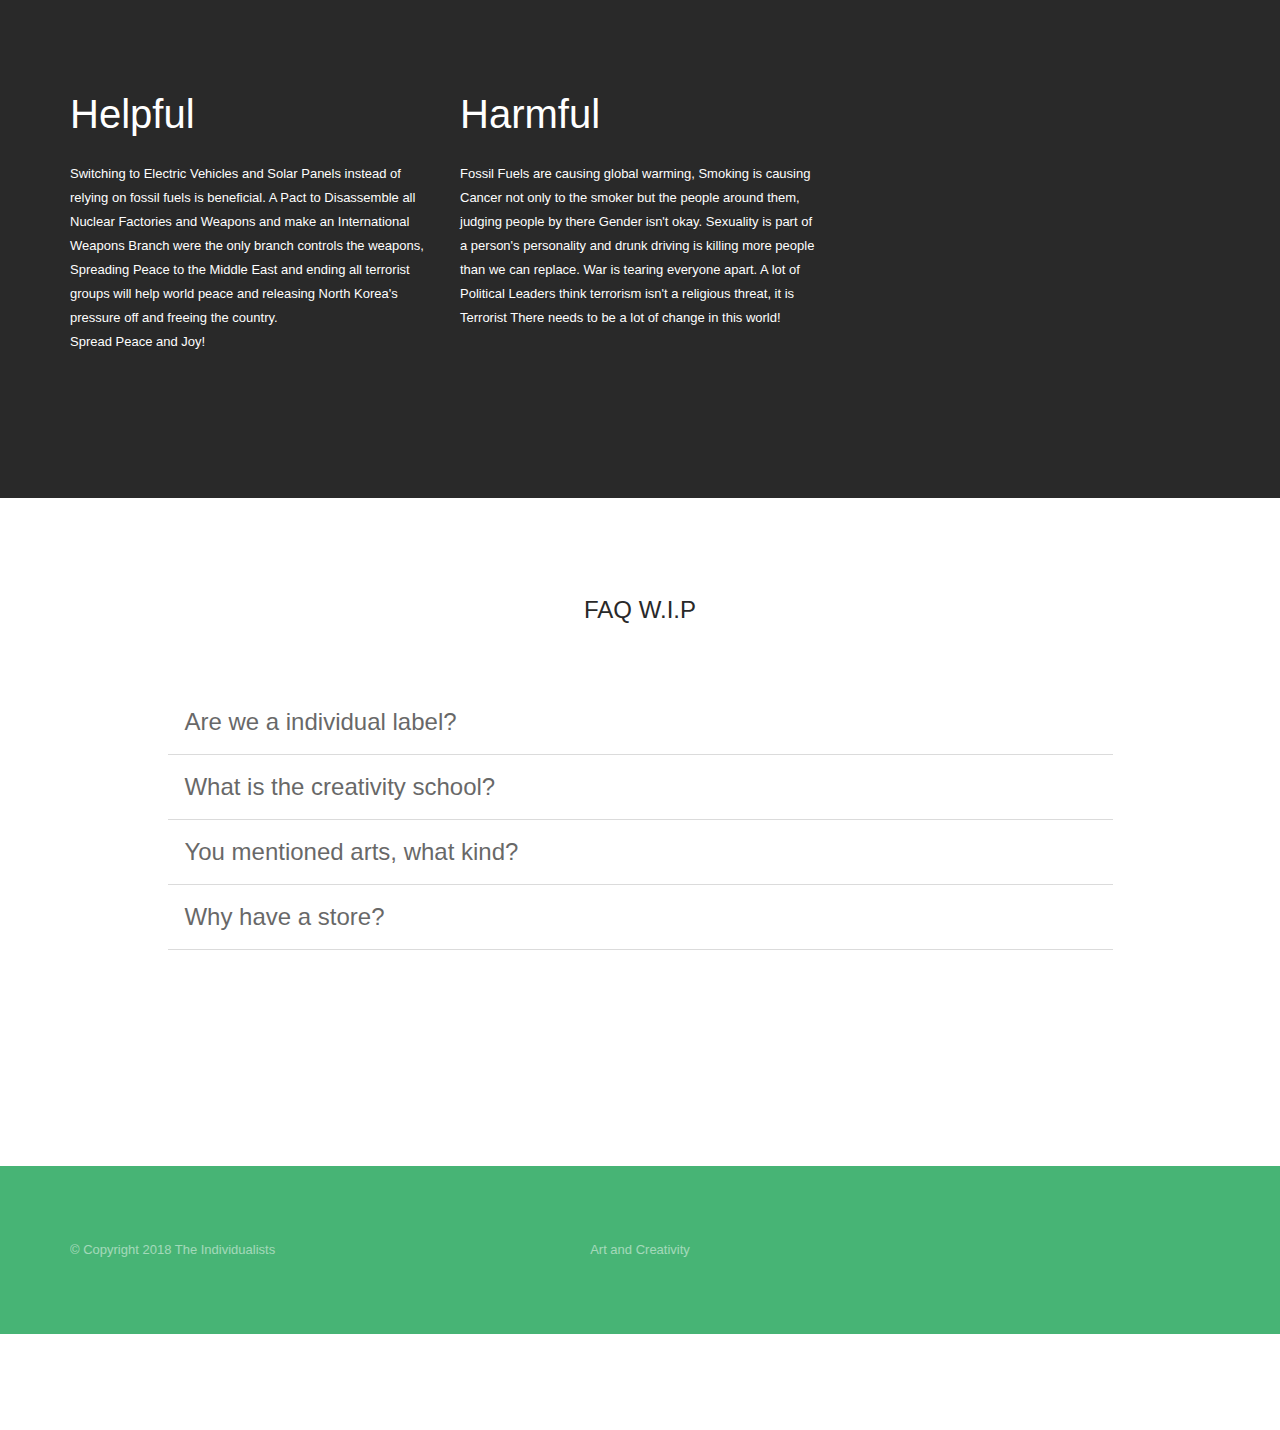
==== commit 4504f323: "Update index.html" ====
--- a/index.html
+++ b/index.html
@@ -3,7 +3,7 @@
 <html class="no-js gr__foundry_mediumra_re" lang="en" data-type="freemium"><head><meta http-equiv="Content-Type" content="text/html; charset=UTF-8"><link href="test/pe-icon-7-stroke.css" rel="stylesheet" type="text/css" media="all"><link href="test/et-line-icons.css" rel="stylesheet" type="text/css" media="all"><link href="test/font-awesome.min.css" rel="stylesheet" type="text/css" media="all"><link href="test/themify-icons.css" rel="stylesheet" type="text/css" media="all">
 		
 		<meta name="viewport" content="width=device-width,initial-scale=1">
-		<title>The Individualists</title>
+		<title>The MsChefs</title>
 		<link rel="stylesheet" href="test/variant-icons.css">
 		<link rel="stylesheet" href="test/variant-social-icons.css">
 		<link rel="stylesheet" href="test/normalize.css">
@@ -395,10 +395,10 @@
                 <div class="container v-align-transform vjs-1516678436779-4" vic="vjs-1516678436779-4">
                     <div class="row vjs-1516678436779-5 ui-sortable" vic="vjs-1516678436779-5">
                         <div class="col-md-6 col-sm-8 vjs-1516678436779-6" vic="vjs-1516678436779-6">
-                            <h1 class="mb40 mb-xs-16 large vjs-1516678436779-7 vir" vic="vjs-1516678436779-7" contenteditable="false">The Individualists</h1>
+                            <h1 class="mb40 mb-xs-16 large vjs-1516678436779-7 vir" vic="vjs-1516678436779-7" contenteditable="false">The MsChefs</h1>
                             <h6 class="uppercase mb16 vjs-1516678436779-8 vir" vic="vjs-1516678436779-8" contenteditable="false">A New World Order, A New WORLD Vision</h6>
                             <p class="lead mb40 vjs-1516678436779-9 vir" vic="vjs-1516678436779-9" contenteditable="false">A collective of individuals dedicated to raising the consciousness of humanity through creativity and to do things on an "Iconic Level" that inspires the Youth of The Next Generation to make music, art, and to be creative.</p>
-                            <a class="btn btn-lg vjs-1516678436779-10 vir" href="https://individualistsrepublic.tumblr.com/" vic="vjs-1516678436779-10">Start Your journey</a>
+                            <a class="btn btn-lg vjs-1516678436779-10 vir" href="https://mschefrepublic.tumblr.com/" vic="vjs-1516678436779-10">Start Your journey</a>
                         </div>
                     </div>
                     
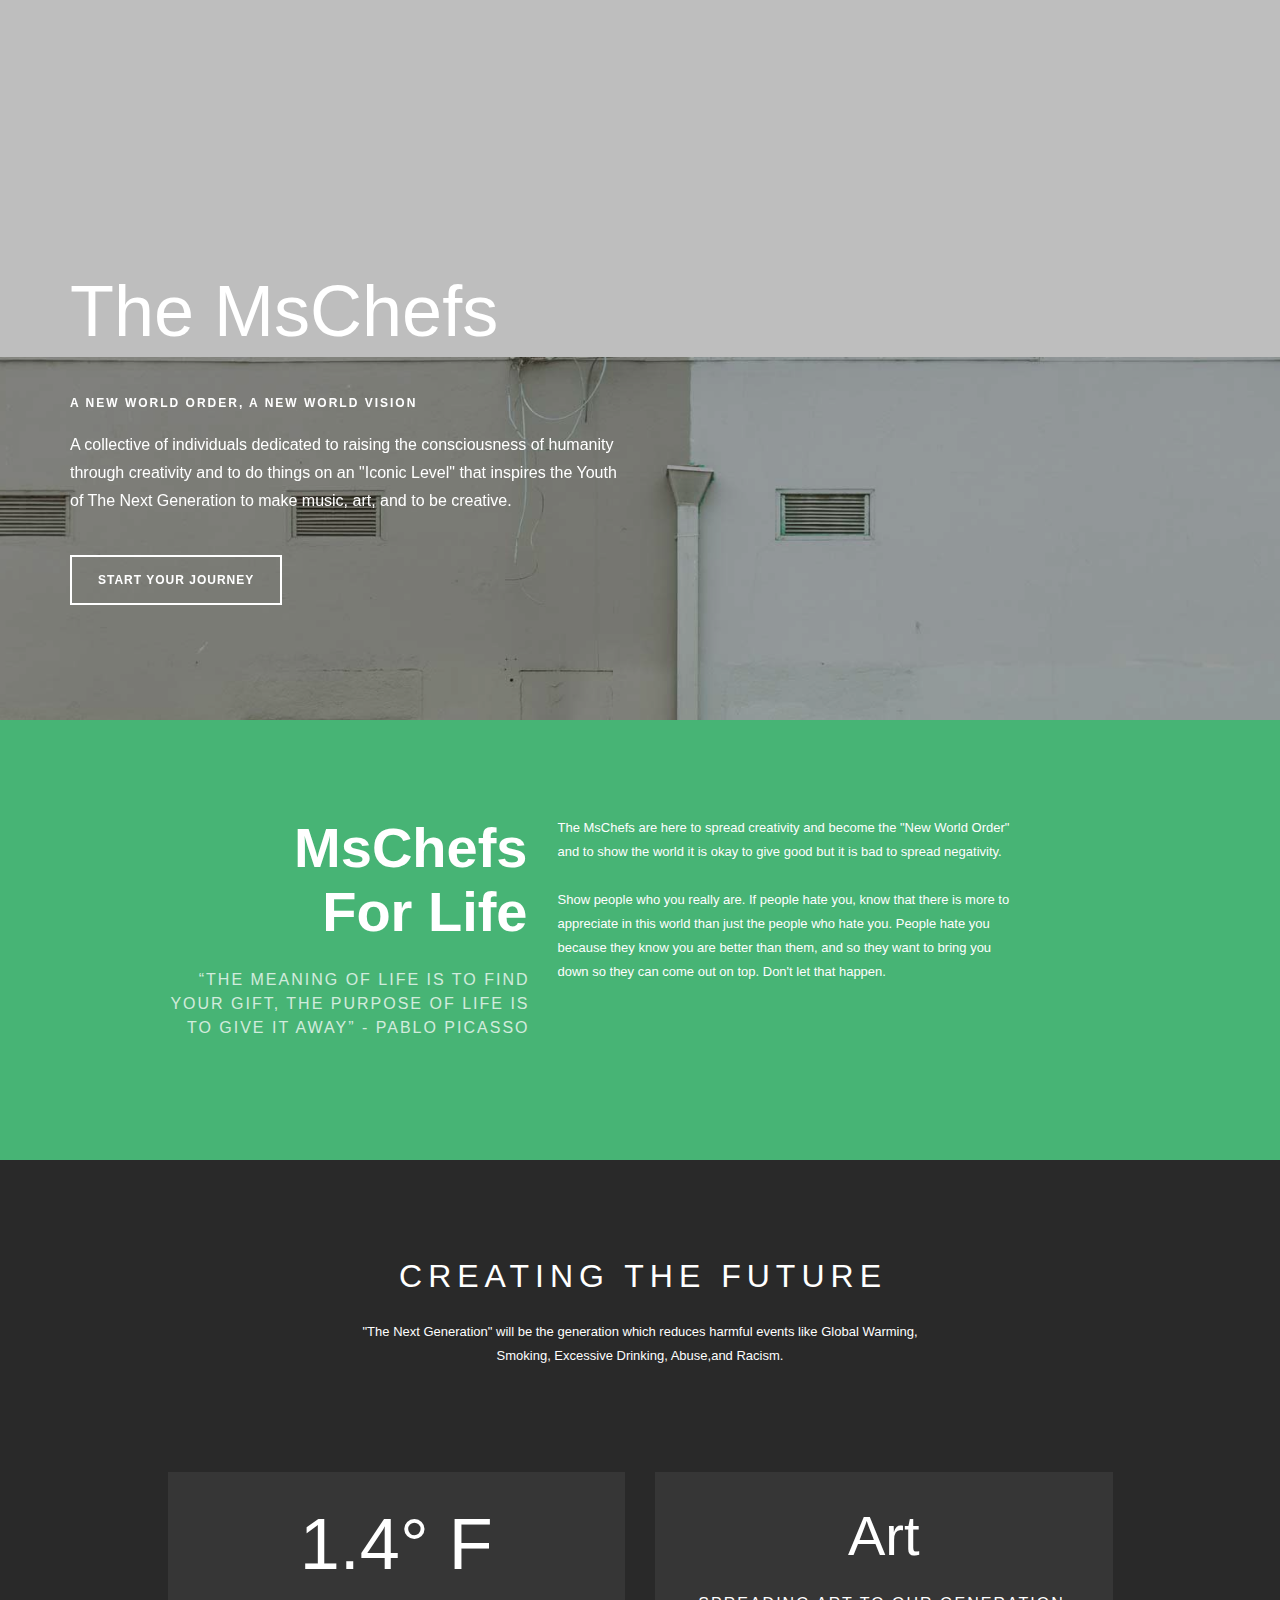
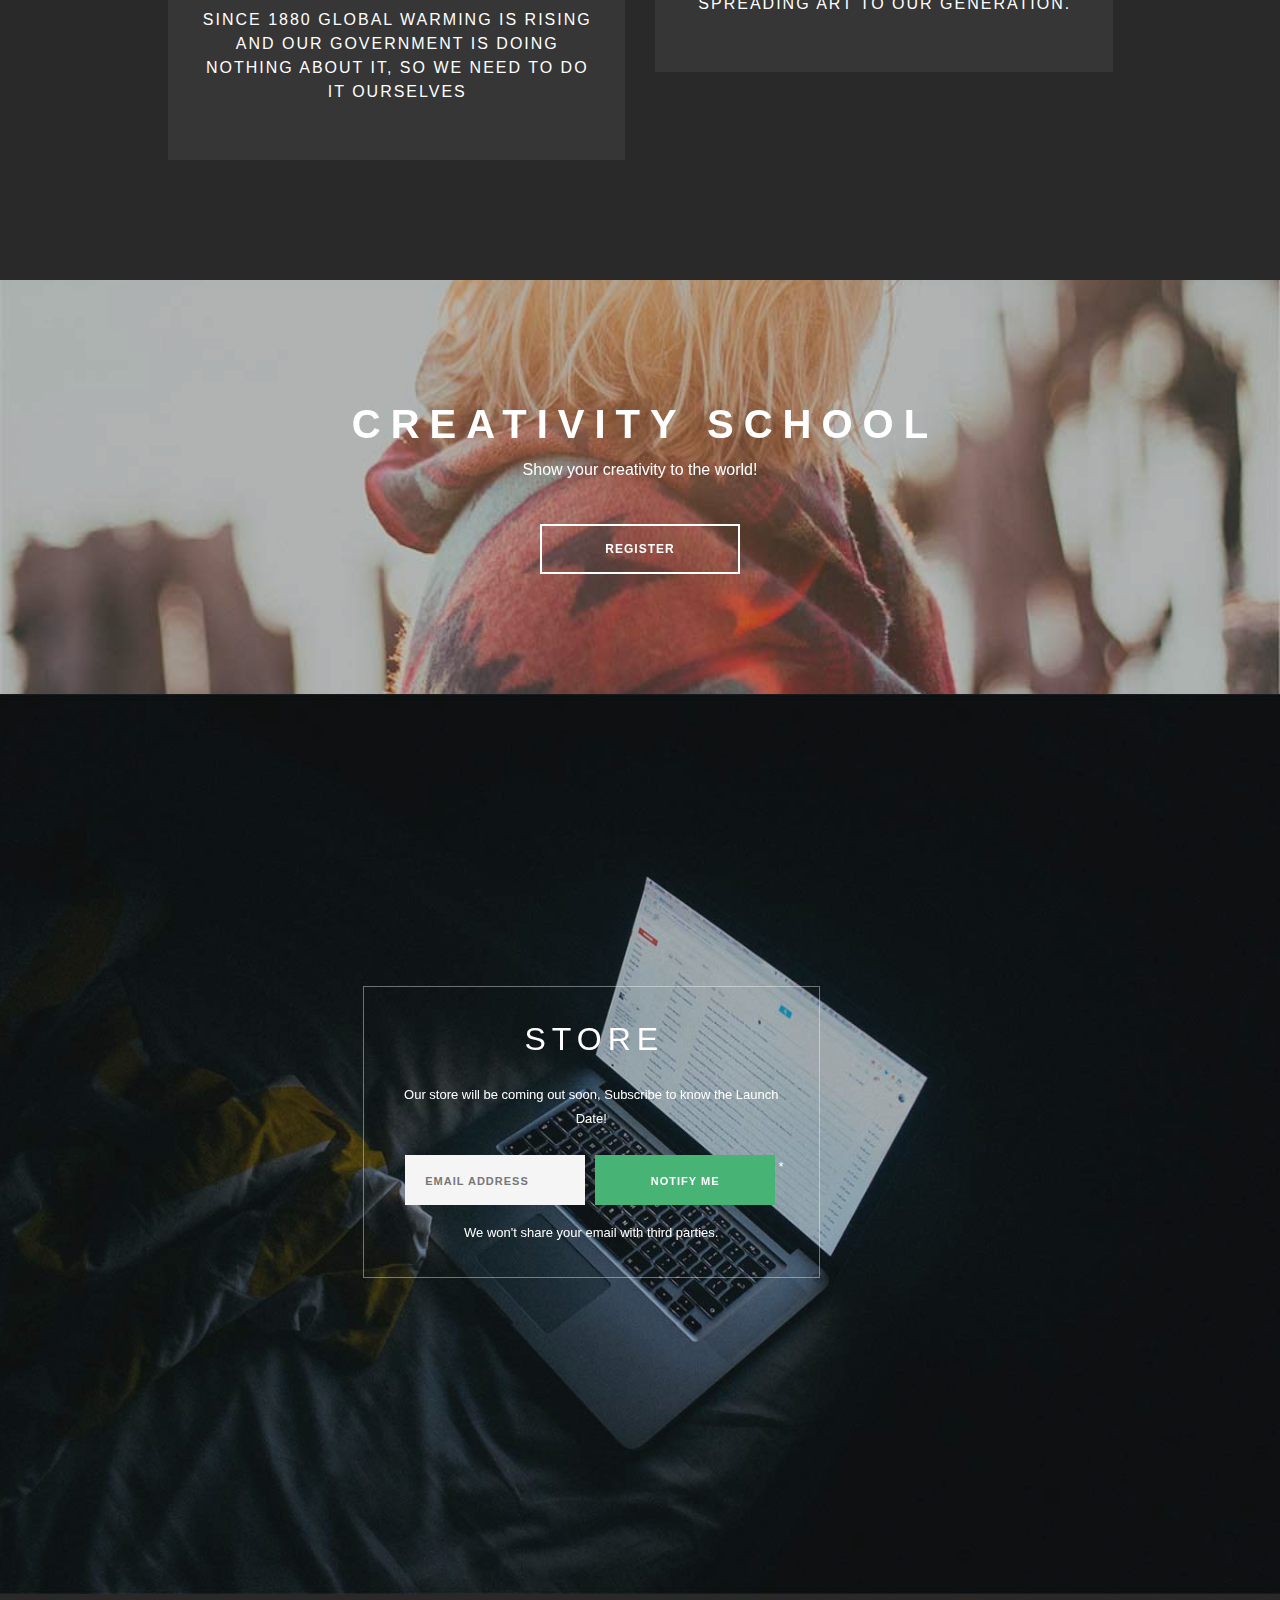
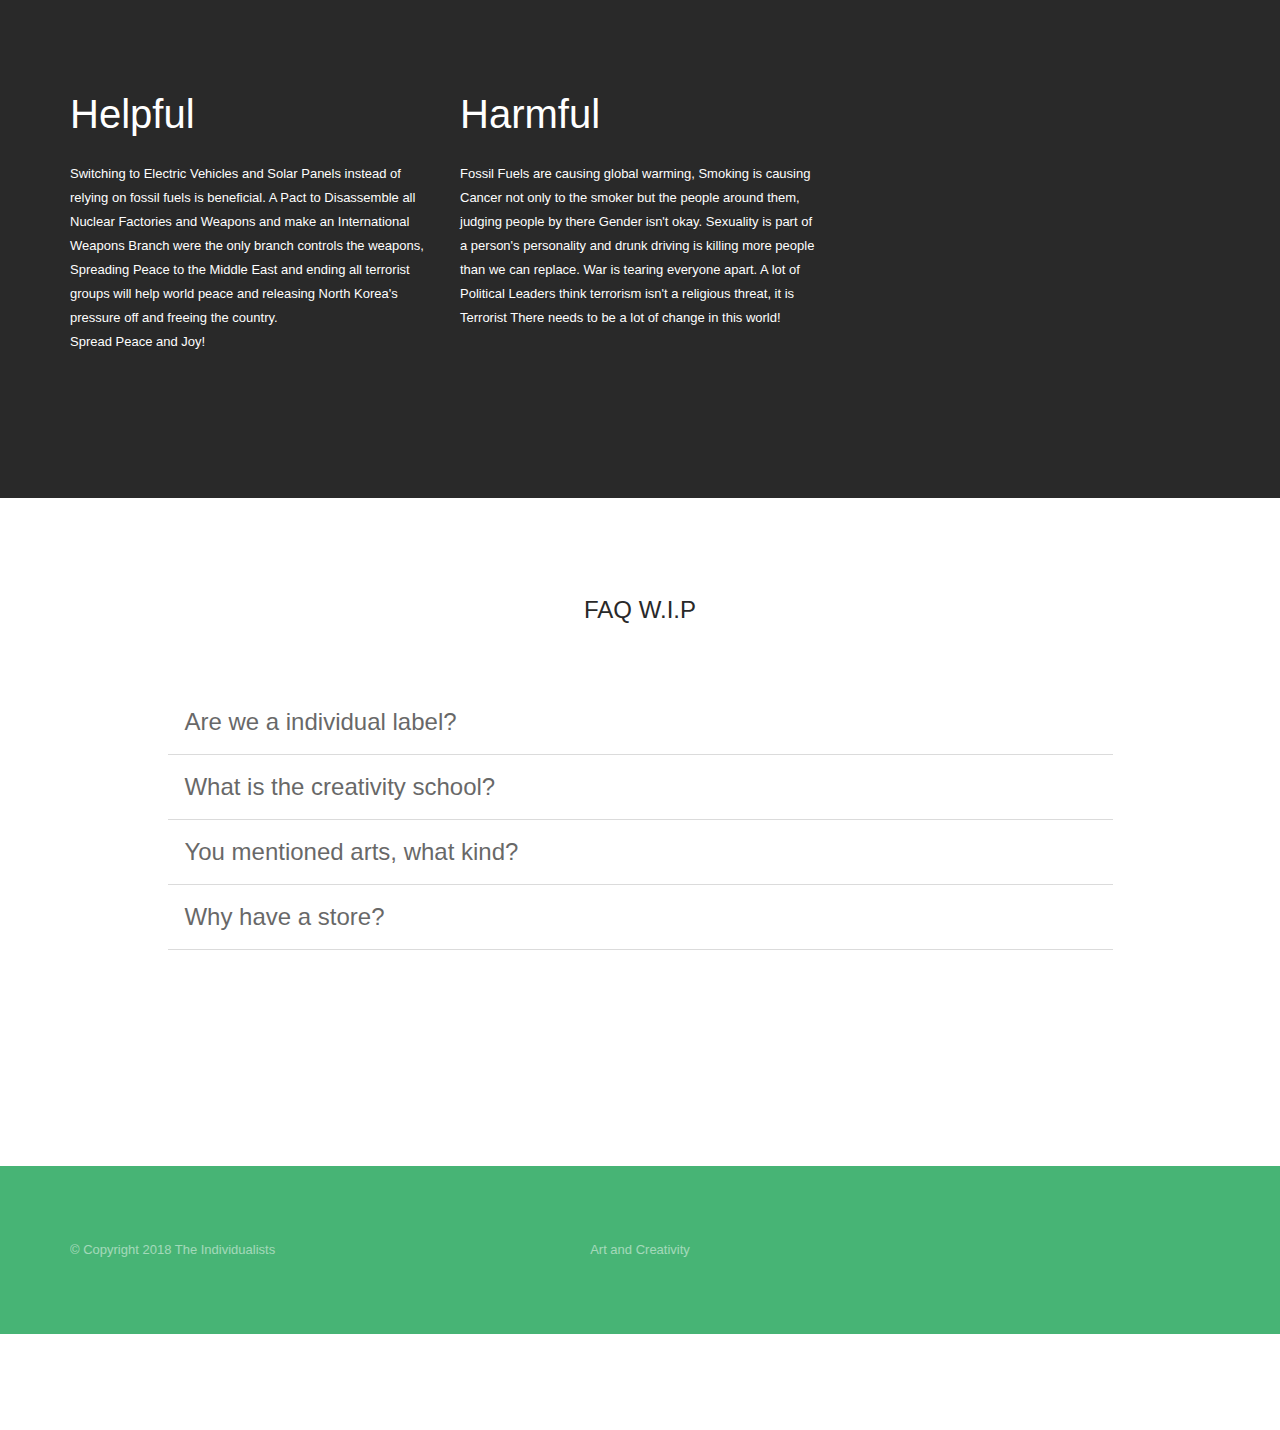
==== commit 799f6d14: "Update index.html" ====
--- a/index.html
+++ b/index.html
@@ -410,12 +410,12 @@
 		<div class="container vjs-1516680511444-0" vic="vjs-1516680511444-0">
 			<div class="row vjs-1516680511444-1 ui-sortable" vic="vjs-1516680511444-1">
 				<div class="col-md-4 col-md-offset-1 text-right text-left-xs col-sm-5 vjs-1516680511444-2" vic="vjs-1516680511444-2">
-					<h1 class="mb24 italic vjs-1516680511444-3 vir bold" vic="vjs-1516680511444-3" contenteditable="false">Individualists<br> For Life</h1>
+					<h1 class="mb24 italic vjs-1516680511444-3 vir bold" vic="vjs-1516680511444-3" contenteditable="false">MsChefs<br> For Life</h1>
 					<h5 class="uppercase italic fade-1-4 vjs-1516680511444-4 vir" vic="vjs-1516680511444-4" contenteditable="false">“The meaning of life is to find your gift, the purpose of life is to give it away” - Pablo Picasso</h5>
 					<hr class="visible-xs">
 				</div>
 				<div class="col-md-5 col-sm-7 vjs-1516680511444-5" vic="vjs-1516680511444-5">
-					<p vic="vjs-1516680511444-6" class="vjs-1516680511444-6 vir" contenteditable="false">						The Individualists are here to spread creativity and become the "New World Order" and to show the world it is okay to give good but it is bad to spread negativity.</p>
+					<p vic="vjs-1516680511444-6" class="vjs-1516680511444-6 vir" contenteditable="false">						The MsChefs are here to spread creativity and become the "New World Order" and to show the world it is okay to give good but it is bad to spread negativity.</p>
 					
 					<p vic="vjs-1516680511444-7" class="vjs-1516680511444-7 vir" contenteditable="false">Show people who you really are. If people hate you, know that there is more to appreciate in this world than just the people who hate you. People hate you because they know you are better than them, and so they want to bring you down so they can come out on top. Don't let that happen.</p>
 					
